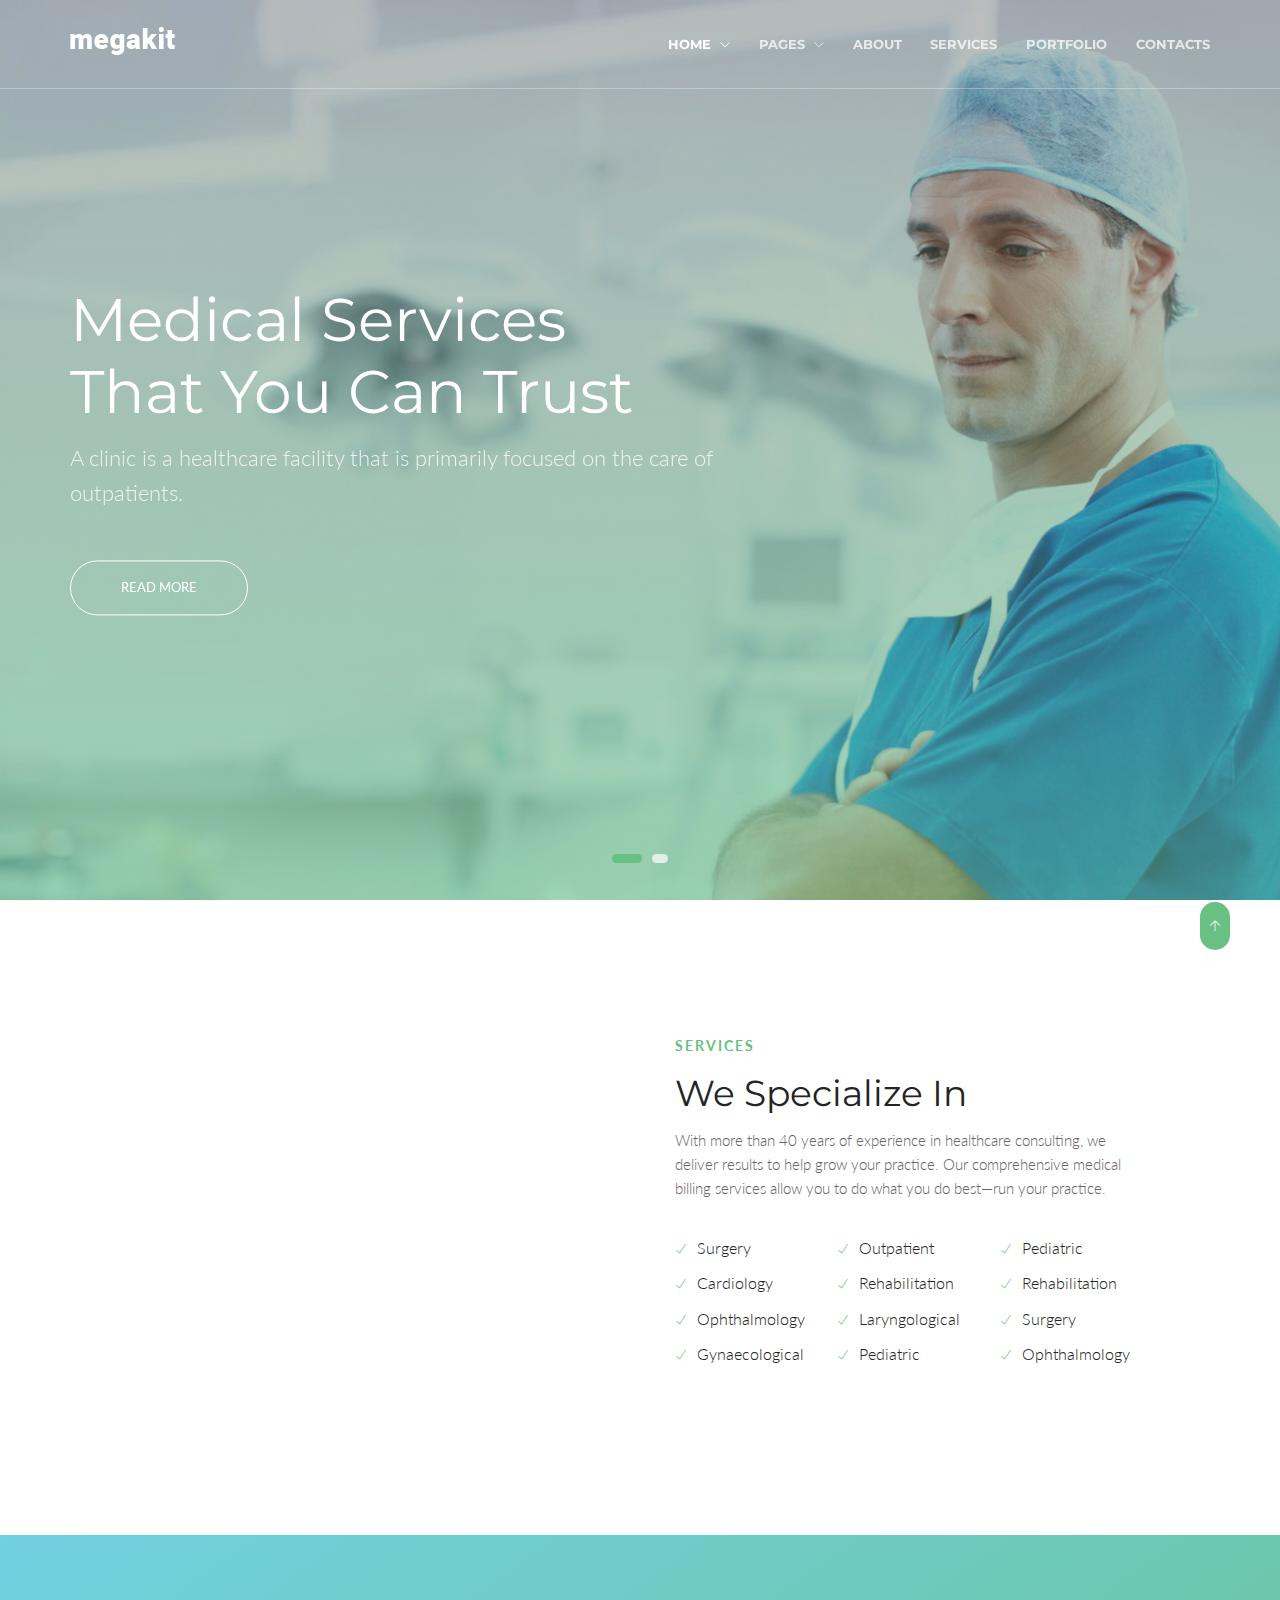
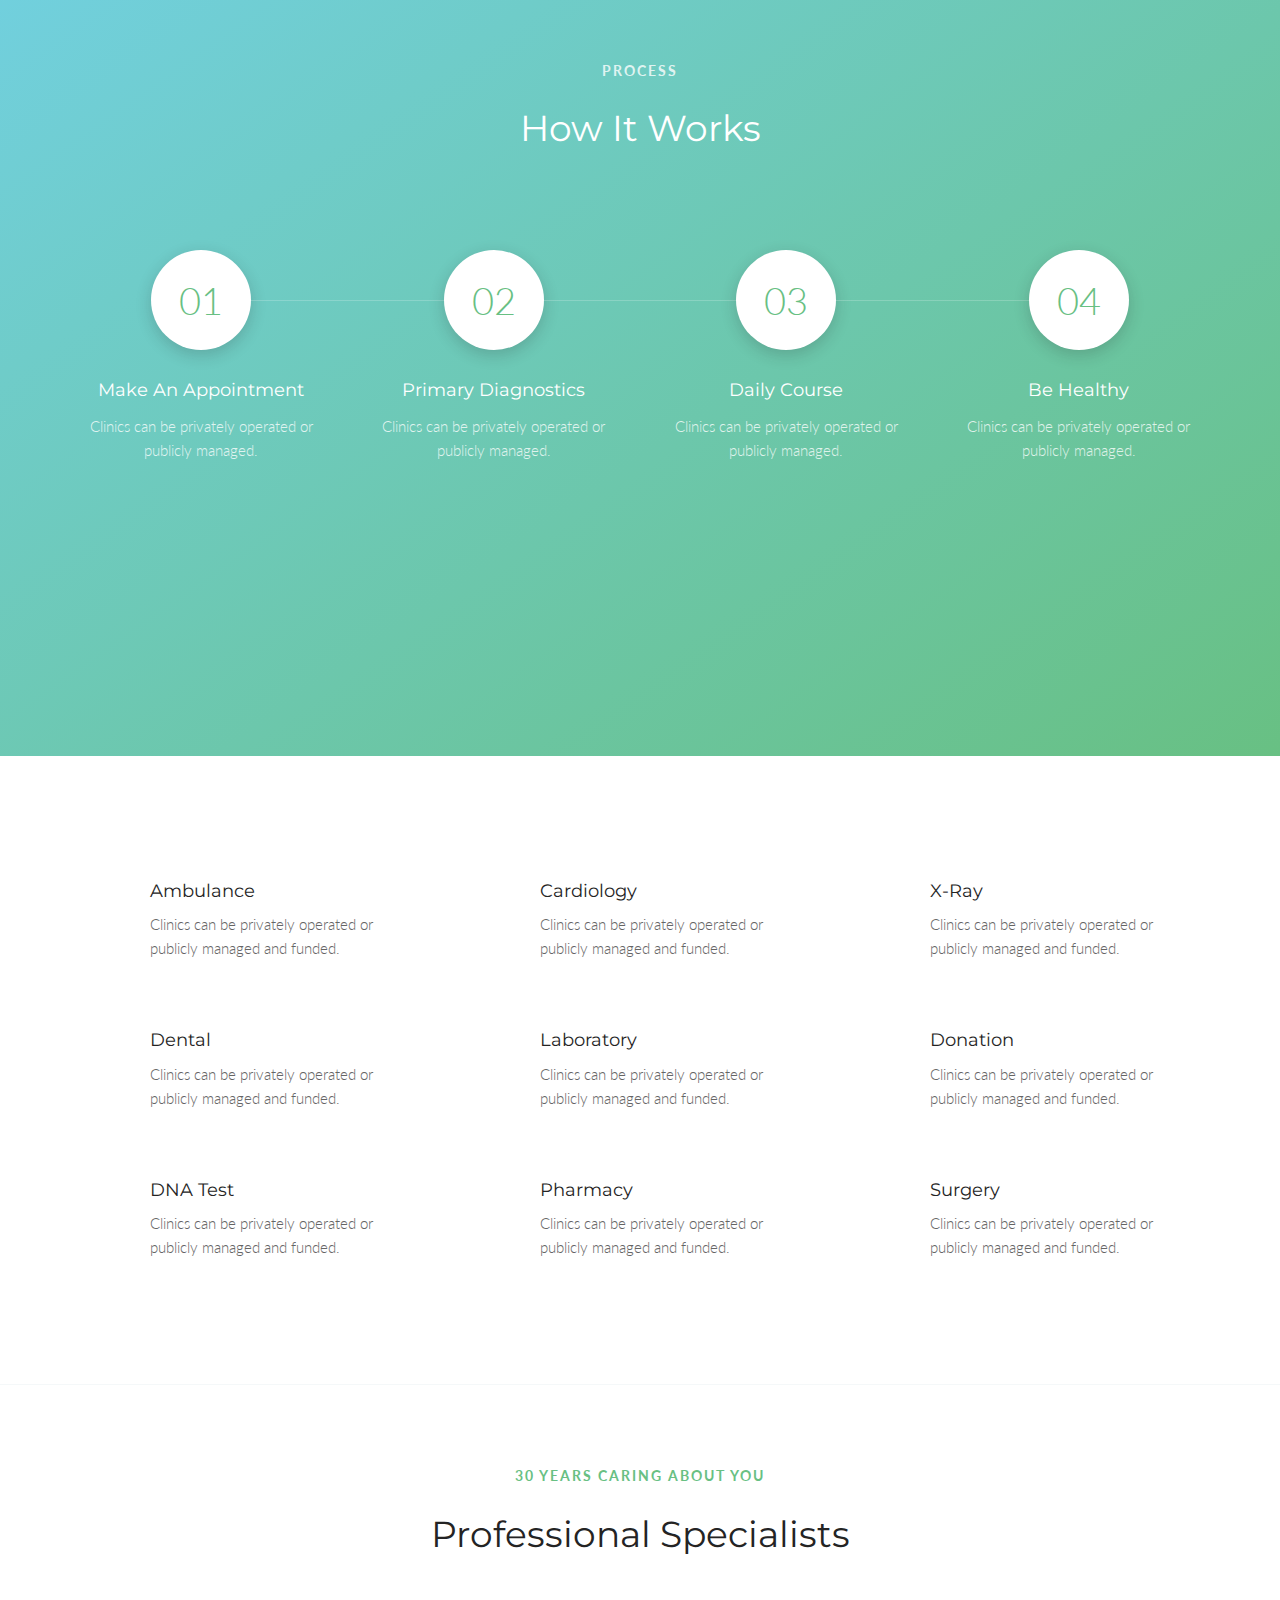
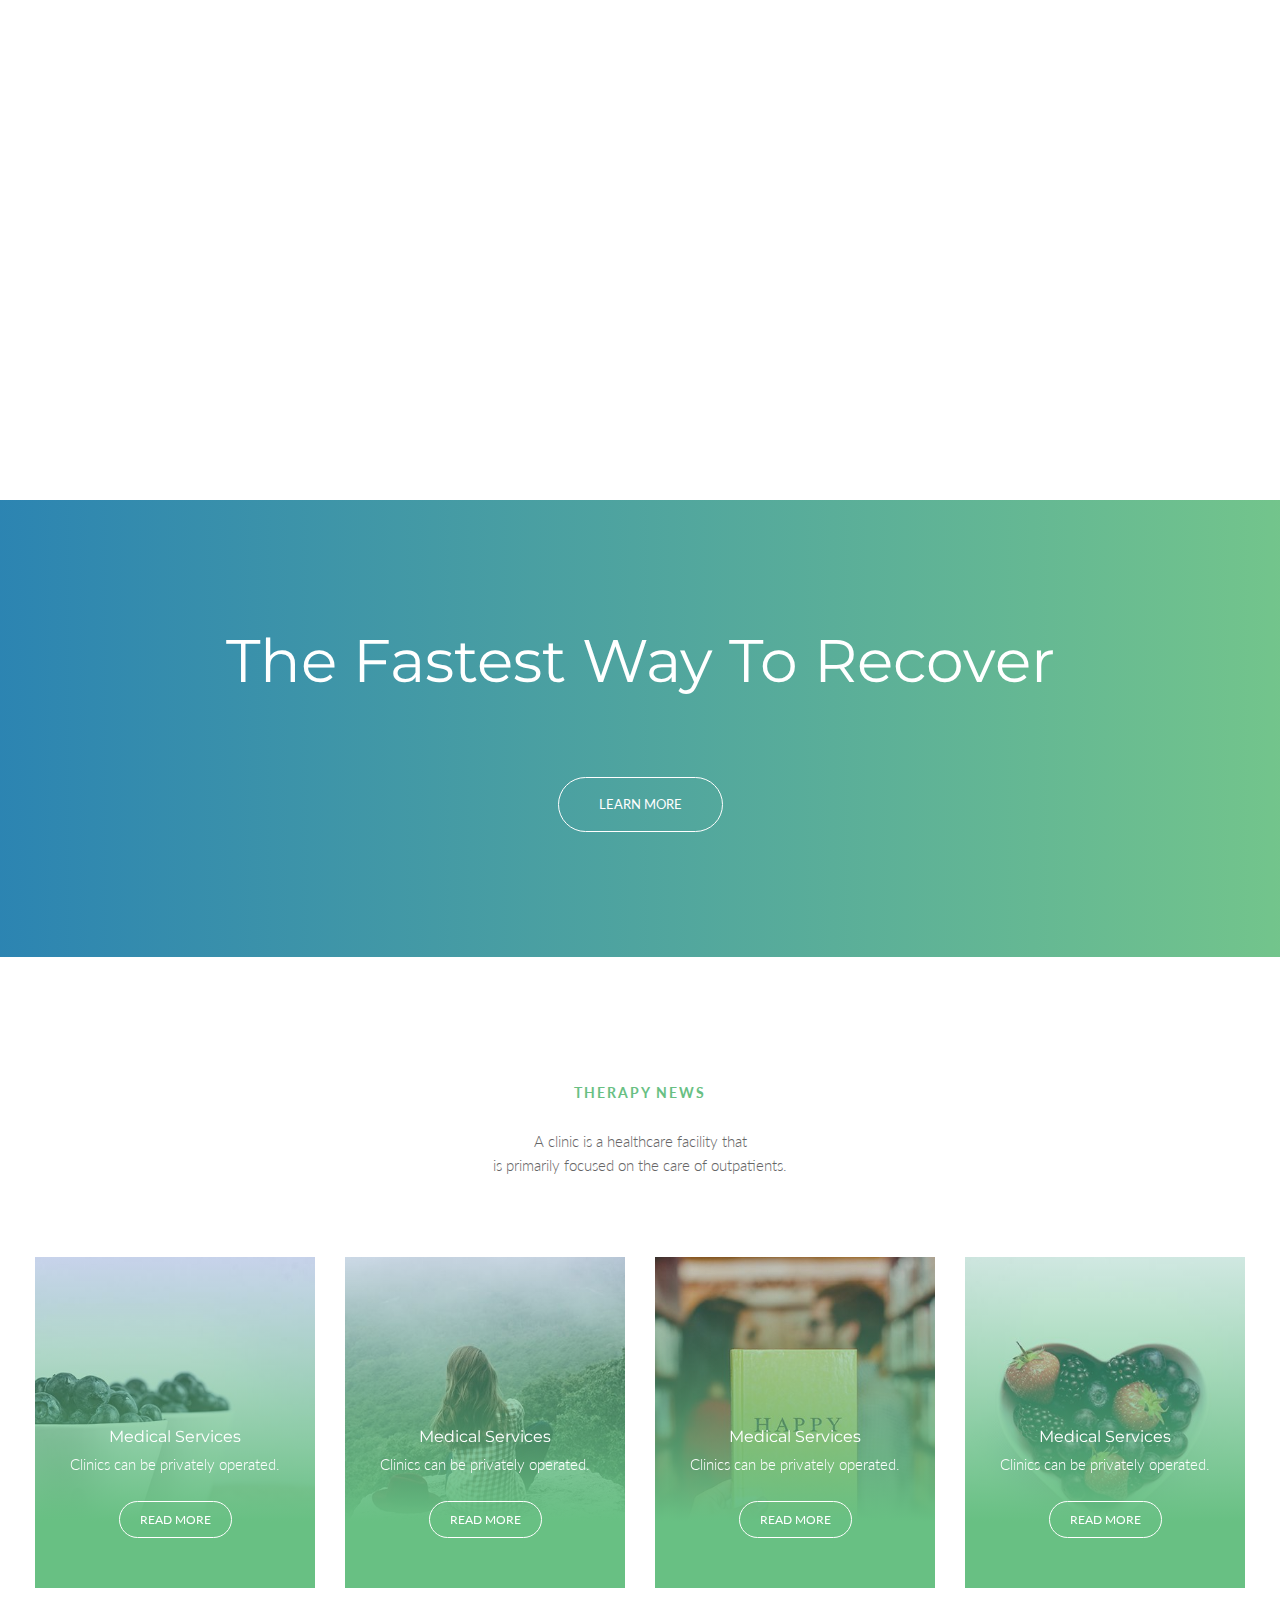
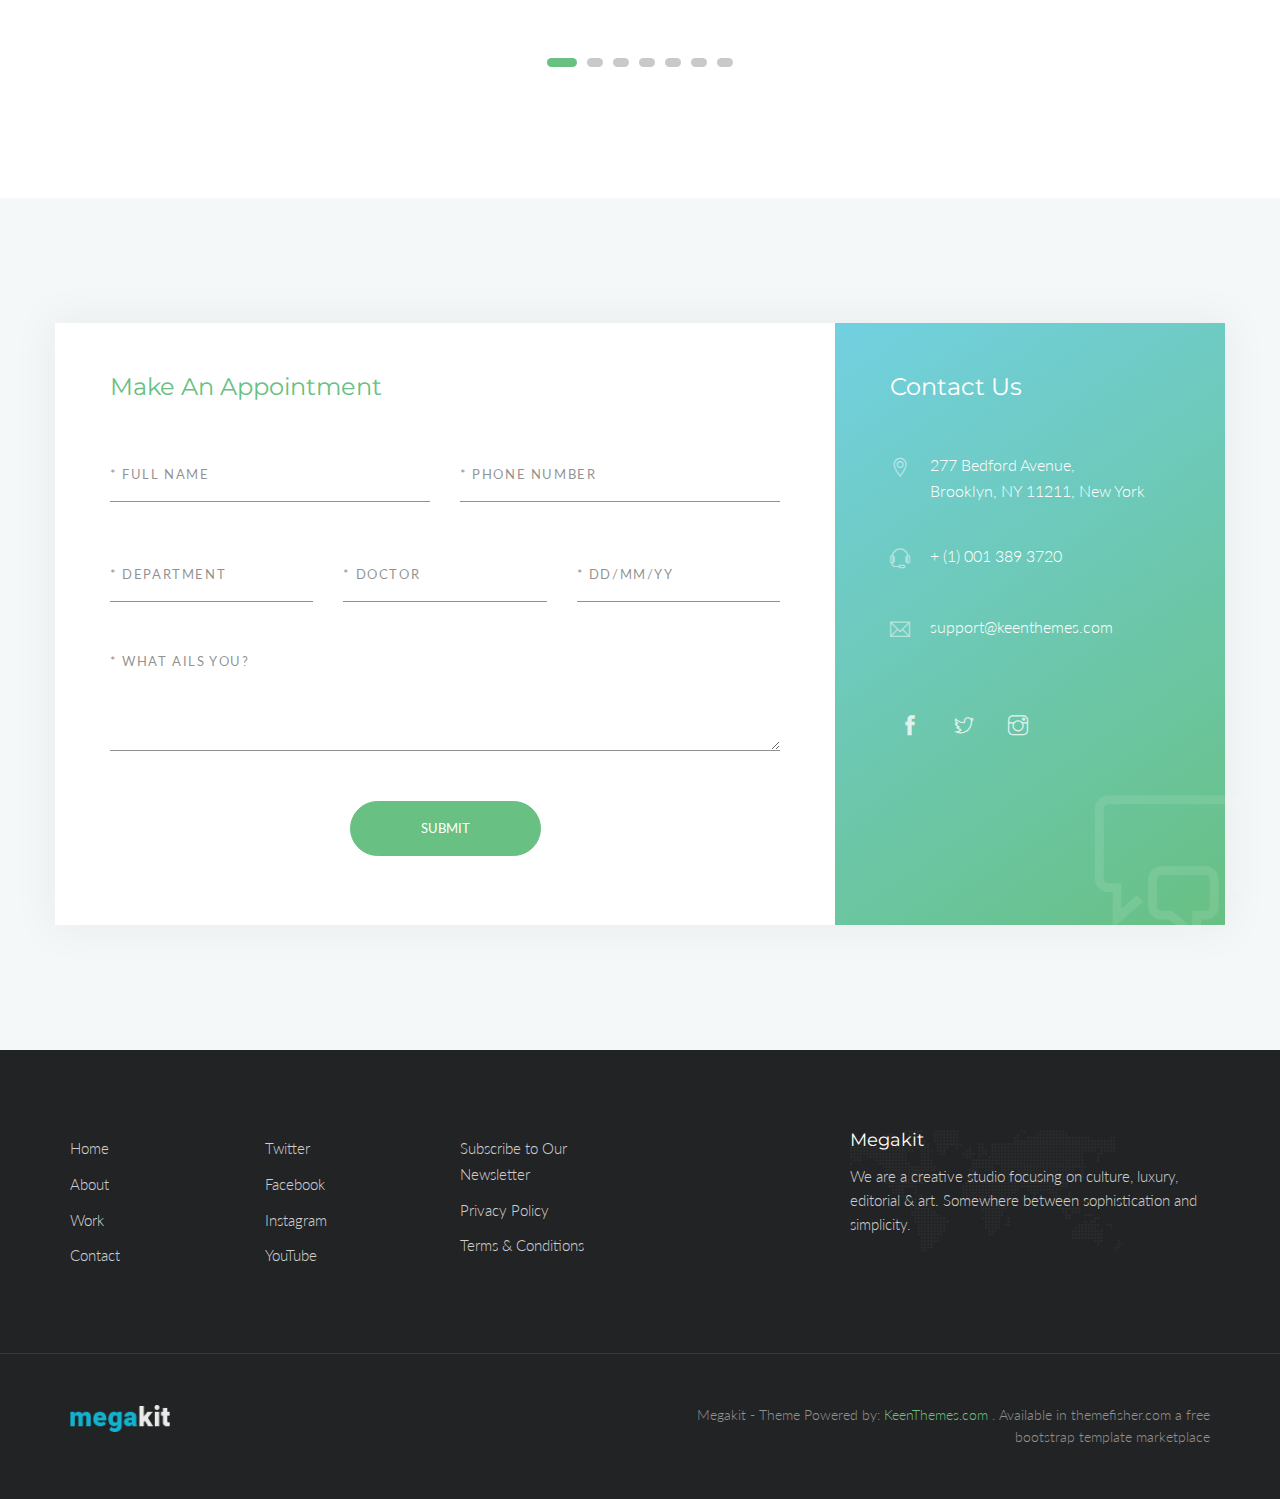
==== index_clinic.html @ e8e77c37 "primer push" ====
<!DOCTYPE html>
<html lang="en" class="no-js">
    <!-- Begin Head -->
    <head>
        <!-- Basic -->
        <meta charset="utf-8"/>
        <meta name="viewport" content="width=device-width, initial-scale=1, shrink-to-fit=no">
        <meta http-equiv="x-ua-compatible" content="ie=edge">
        <title>Megakit - HTML5 Theme</title>
        <meta name="keywords" content="HTML5 Theme" />
        <meta name="description" content="Megakit - HTML5 Theme">
        <meta name="author" content="keenthemes.com">

        <!-- Web Fonts -->
        <link href="https://fonts.googleapis.com/css?family=Lato:300,400,400i|Montserrat:400,700" rel="stylesheet">

        <!-- Vendor Styles -->
        <link href="vendor/bootstrap/css/bootstrap.min.css" rel="stylesheet" type="text/css"/>
        <link href="css/animate.css" rel="stylesheet" type="text/css"/>
        <link href="vendor/themify/themify.css" rel="stylesheet" type="text/css"/>
        <link href="vendor/scrollbar/scrollbar.min.css" rel="stylesheet" type="text/css"/>
        <link href="vendor/swiper/swiper.min.css" rel="stylesheet" type="text/css"/>

        <!-- Theme Styles -->
        <link href="css/style.css" rel="stylesheet" type="text/css"/>
        <link href="css/global/global.css" rel="stylesheet" type="text/css"/>

        <!-- Favicon -->
        <link rel="shortcut icon" href="img/favicon.ico" type="image/x-icon">
        <link rel="apple-touch-icon" href="img/apple-touch-icon.png">
    </head>
    <!-- End Head -->

    <!-- Body -->
    <body>

        <!--========== HEADER V2 ==========-->
        <header class="navbar-fixed-top s-header-v2 js__header-sticky">
            <!-- Navbar -->
            <nav class="s-header-v2__navbar">
                <div class="container g-display-table--lg">
                    <!-- Navbar Row -->
                    <div class="s-header-v2__navbar-row">
                        <!-- Brand and toggle get grouped for better mobile display -->
                        <div class="s-header-v2__navbar-col">
                            <button type="button" class="collapsed s-header-v2__toggle" data-toggle="collapse" data-target="#nav-collapse" aria-expanded="false">
                                <span class="s-header-v2__toggle-icon-bar"></span>
                            </button>
                        </div>

                        <div class="s-header-v2__navbar-col s-header-v2__navbar-col-width--180">
                            <!-- Logo -->
                            <div class="s-header-v2__logo">
                                <a href="index.html" class="s-header-v2__logo-link">
                                    <img class="s-header-v2__logo-img s-header-v2__logo-img--default" src="img/logo-white.png" alt="Dublin Logo">
                                    <img class="s-header-v2__logo-img s-header-v2__logo-img--shrink" src="img/logo.png" alt="Dublin Logo">
                                </a>
                            </div>
                            <!-- End Logo -->
                        </div>
                        
                        <div class="s-header-v2__navbar-col s-header-v2__navbar-col--right">
                            <!-- Collect the nav links, forms, and other content for toggling -->
                            <div class="collapse navbar-collapse s-header-v2__navbar-collapse" id="nav-collapse">
                                <ul class="s-header-v2__nav">
                                    <!-- Home -->
                                    <li class="dropdown s-header-v2__nav-item s-header-v2__dropdown-on-hover">
                                        <a href="index.html" class="dropdown-toggle s-header-v2__nav-link -is-active" data-toggle="dropdown" role="button" aria-haspopup="true" aria-expanded="false">Home <span class="g-font-size-10--xs g-margin-l-5--xs ti-angle-down"></span></a>
                                        <ul class="dropdown-menu s-header-v2__dropdown-menu">
                                            <li><a href="index.html" class="s-header-v2__dropdown-menu-link">Corporate</a></li>
                                            <li><a href="index_lawyer.html" class="s-header-v2__dropdown-menu-link">Lawyer</a></li>
                                            <li><a href="index_app_landing.html" class="s-header-v2__dropdown-menu-link">App Landing</a></li>
                                            <li><a href="index_events.html" class="s-header-v2__dropdown-menu-link">Events</a></li>
                                            <li><a href="index_clinic.html" class="s-header-v2__dropdown-menu-link -is-active">Clinic</a></li>
                                        </ul>
                                    </li>
                                    <!-- End Home -->
                                    
                                    <!-- Pages -->
                                    <li class="dropdown s-header-v2__nav-item s-header-v2__dropdown-on-hover">
                                        <a href="javascript:void(0);" class="dropdown-toggle s-header-v2__nav-link" data-toggle="dropdown" role="button" aria-haspopup="true" aria-expanded="false">Pages <span class="g-font-size-10--xs g-margin-l-5--xs ti-angle-down"></span></a>
                                        <ul class="dropdown-menu s-header-v2__dropdown-menu">
                                            <li><a href="team.html" class="s-header-v2__dropdown-menu-link">Team</a></li>
                                            <li><a href="faq.html" class="s-header-v2__dropdown-menu-link">FAQ</a></li>
                                            <li><a href="events.html" class="s-header-v2__dropdown-menu-link">Events</a></li>
                                            <li><a href="index_coming_soon.html" class="s-header-v2__dropdown-menu-link">Coming Soon</a></li>
                                        </ul>
                                    </li>
                                    <!-- End Pages -->

                                    <li class="s-header-v2__nav-item"><a href="about.html" class="s-header-v2__nav-link">About</a></li>
                                    <li class="s-header-v2__nav-item"><a href="services.html" class="s-header-v2__nav-link">Services</a></li>
                                    <li class="s-header-v2__nav-item"><a href="index_portfolio.html" class="s-header-v2__nav-link">Portfolio</a></li>
                                    <li class="s-header-v2__nav-item"><a href="contacts.html" class="s-header-v2__nav-link s-header-v2__nav-link--dark">Contacts</a></li>
                                </ul>
                            </div>
                            <!-- End Nav Menu -->
                        </div>
                    </div>
                    <!-- End Navbar Row -->
                </div>
            </nav>
            <!-- End Navbar -->
        </header>
        <!--========== END HEADER V2 ==========-->

        <!--========== SWIPER SLIDER ==========-->
        <div class="s-swiper js__swiper-slider">
            <!-- Swiper Wrapper -->
            <div class="swiper-wrapper">
                <div class="s-promo-block-v4 g-fullheight--xs g-bg-position--center swiper-slide" style="background: url('img/1920x1080/14.jpg');">
                    <div class="container g-ver-center--xs">
                        <div class="row">
                            <div class="col-md-7">
                                <div class="g-margin-b-50--xs">
                                    <h1 class="g-font-size-32--xs g-font-size-45--sm g-font-size-60--md g-color--white">Medical Services<br>that You Can Trust</h1>
                                    <p class="g-font-size-18--xs g-font-size-22--sm g-color--white-opacity">A clinic is a healthcare facility that is primarily focused on the care of outpatients.</p>
                                </div>
                                <a href="http://themeforest.net/item/metronic-responsive-admin-dashboard-template/4021469?ref=keenthemes" class="text-uppercase s-btn s-btn--md s-btn--white-brd g-radius--50 g-padding-x-50--xs">Read More</a>
                            </div>
                        </div>
                    </div>
                </div>
                <div class="s-promo-block-v4 g-fullheight--xs g-bg-position--center swiper-slide" style="background: url('img/1920x1080/13.jpg');">
                    <div class="container g-text-right--xs g-ver-center--xs">
                        <div class="row">
                            <div class="col-md-7 col-md-offset-5">
                                <div class="g-margin-b-50--xs">
                                    <h2 class="g-font-size-32--xs g-font-size-45--sm g-font-size-55--md g-color--white">Medical Excellence<br>Every Day</h2>
                                    <p class="g-font-size-18--xs g-font-size-22--sm g-color--white-opacity">Clinics can be privately operated or publicly managed and funded.</p>
                                </div>
                                <a href="http://themeforest.net/item/metronic-responsive-admin-dashboard-template/4021469?ref=keenthemes" class="text-uppercase s-btn s-btn--md s-btn--white-brd g-radius--50 g-padding-x-50--xs">Read More</a>
                            </div>
                        </div>
                    </div>
                </div>
            </div>
            <!-- End Swiper Wrapper -->

            <!-- Pagination -->
            <div class="s-swiper__pagination-v1 s-swiper__pagination-v1--bc s-swiper__pagination-v1--white js__swiper-pagination"></div>
        </div>
        <!--========== END SWIPER SLIDER ==========-->

        <!--========== PAGE CONTENT ==========-->
        <!-- Services -->
        <div class="container g-padding-y-80--xs g-padding-y-125--sm">
            <div class="row g-margin-b-10--xs">
                <div class="col-md-6 g-margin-b-60--xs g-margin-b-0--lg">
                    <!-- Masonry Grid -->
                    <div class="row g-row-col--5 g-overflow--hidden js__masonry">
                        <div class="col-xs-6 js__masonry-sizer"></div>
                        <div class="col-xs-6 g-full-width--xs g-margin-b-10--xs g-margin-b-0--sm js__masonry-item">
                            <div class="wow fadeInDown" data-wow-duration=".3" data-wow-delay=".1s">
                                <img class="img-responsive" src="img/400x550/03.jpg" alt="Image">
                            </div>
                        </div>
                        <div class="col-xs-6 g-full-width--xs g-margin-b-10--xs js__masonry-item">
                            <div class="wow fadeInRight" data-wow-duration=".3" data-wow-delay=".3s">
                                <img class="img-responsive" src="img/970x647/10.jpg" alt="Image">
                            </div>
                        </div>
                        <div class="col-xs-6 g-full-width--xs js__masonry-item">
                            <div class="wow fadeInRight" data-wow-duration=".3" data-wow-delay=".5s">
                                <img class="img-responsive" src="img/970x647/11.jpg" alt="Image">
                            </div>
                        </div>
                    </div>
                    <!-- End Masonry Grid -->
                </div>
                <div class="col-md-5 g-margin-b-10--xs g-margin-b-0--lg g-margin-t-10--lg g-margin-l-20--lg">
                    <div class="g-margin-b-30--xs">
                        <p class="text-uppercase g-font-size-14--xs g-font-weight--700 g-color--primary g-letter-spacing--2 g-margin-b-15--xs">Services</p>
                        <h2 class="g-font-size-32--xs g-font-size-36--sm">We Specialize In</h2>
                        <p>With more than 40 years of experience in healthcare consulting, we deliver results to help grow your practice. Our comprehensive medical billing services allow you to do what you do best—run your practice.</p>
                    </div>
                    <div class="row">
                        <ul class="list-unstyled col-xs-4 g-full-width--xs g-ul-li-tb-5--xs g-margin-b-20--xs g-margin-b-0--sm">
                            <li><i class="g-font-size-12--xs g-color--primary g-margin-r-10--xs ti-check"></i>Surgery</li>
                            <li><i class="g-font-size-12--xs g-color--primary g-margin-r-10--xs ti-check"></i>Cardiology</li>
                            <li><i class="g-font-size-12--xs g-color--primary g-margin-r-10--xs ti-check"></i>Ophthalmology</li>
                            <li><i class="g-font-size-12--xs g-color--primary g-margin-r-10--xs ti-check"></i>Gynaecological</li>
                        </ul>
                        <ul class="list-unstyled col-xs-4 g-full-width--xs g-ul-li-tb-5--xs g-margin-b-20--xs g-margin-b-0--sm">
                            <li><i class="g-font-size-12--xs g-color--primary g-margin-r-10--xs ti-check"></i>Outpatient</li>
                            <li><i class="g-font-size-12--xs g-color--primary g-margin-r-10--xs ti-check"></i>Rehabilitation</li>
                            <li><i class="g-font-size-12--xs g-color--primary g-margin-r-10--xs ti-check"></i>Laryngological</li>
                            <li><i class="g-font-size-12--xs g-color--primary g-margin-r-10--xs ti-check"></i>Pediatric</li>
                        </ul>
                        <ul class="list-unstyled col-xs-4 g-full-width--xs g-ul-li-tb-5--xs">
                            <li><i class="g-font-size-12--xs g-color--primary g-margin-r-10--xs ti-check"></i>Pediatric</li>
                            <li><i class="g-font-size-12--xs g-color--primary g-margin-r-10--xs ti-check"></i>Rehabilitation</li>
                            <li><i class="g-font-size-12--xs g-color--primary g-margin-r-10--xs ti-check"></i>Surgery</li>
                            <li><i class="g-font-size-12--xs g-color--primary g-margin-r-10--xs ti-check"></i>Ophthalmology</li>
                        </ul>
                    </div>
                </div>
            </div>
        </div>
        <!-- End Services -->

        <!-- Process -->
        <div class="g-bg-color--primary-ltr">
            <div class="container g-padding-y-80--xs g-padding-y-125--sm">
                <div class="g-text-center--xs g-margin-b-100--xs">
                    <p class="text-uppercase g-font-size-14--xs g-font-weight--700 g-color--white-opacity g-letter-spacing--2 g-margin-b-25--xs">Process</p>
                    <h2 class="g-font-size-32--xs g-font-size-36--sm g-color--white">How it Works</h2>
                </div>
                <ul class="list-inline row g-margin-b-100--xs">
                    <!-- Process -->
                    <li class="col-sm-3 col-xs-6 g-full-width--xs s-process-v1 g-margin-b-60--xs g-margin-b-0--md">
                        <div class="center-block g-text-center--xs">
                            <div class="g-margin-b-30--xs">
                                <span class="g-display-inline-block--xs g-width-100--xs g-height-100--xs g-font-size-38--xs g-color--primary g-bg-color--white g-box-shadow__dark-lightest-v4 g-padding-x-20--xs g-padding-y-20--xs g-radius--circle">01</span>
                            </div>
                            <div class="g-padding-x-20--xs">
                                <h3 class="g-font-size-18--xs g-color--white">Make an Appointment</h3>
                                <p class="g-color--white-opacity">Clinics can be privately operated or publicly managed.</p>
                            </div>
                        </div>
                    </li>
                    <!-- End Process -->

                    <!-- Process -->
                    <li class="col-sm-3 col-xs-6 g-full-width--xs s-process-v1 g-margin-b-60--xs g-margin-b-0--md">
                        <div class="center-block g-text-center--xs">
                            <div class="g-margin-b-30--xs">
                                <span class="g-display-inline-block--xs g-width-100--xs g-height-100--xs g-font-size-38--xs g-color--primary g-bg-color--white g-box-shadow__dark-lightest-v4 g-padding-x-20--xs g-padding-y-20--xs g-radius--circle">02</span>
                            </div>
                            <div class="g-padding-x-20--xs">
                                <h3 class="g-font-size-18--xs g-color--white">Primary Diagnostics</h3>
                                <p class="g-color--white-opacity">Clinics can be privately operated or publicly managed.</p>
                            </div>
                        </div>
                    </li>
                    <!-- End Process -->

                    <!-- Process -->
                    <li class="col-sm-3 col-xs-6 g-full-width--xs s-process-v1 g-margin-b-60--xs g-margin-b-0--sm">
                        <div class="center-block g-text-center--xs">
                            <div class="g-margin-b-30--xs">
                                <span class="g-display-inline-block--xs g-width-100--xs g-height-100--xs g-font-size-38--xs g-color--primary g-bg-color--white g-box-shadow__dark-lightest-v4 g-padding-x-20--xs g-padding-y-20--xs g-radius--circle">03</span>
                            </div>
                            <div class="g-padding-x-20--xs">
                                <h3 class="g-font-size-18--xs g-color--white">Daily Course</h3>
                                <p class="g-color--white-opacity">Clinics can be privately operated or publicly managed.</p>
                            </div>
                        </div>
                    </li>
                    <!-- End Process -->

                    <!-- Process -->
                    <li class="col-sm-3 col-xs-6 g-full-width--xs s-process-v1">
                        <div class="center-block g-text-center--xs">
                            <div class="g-margin-b-30--xs">
                                <span class="g-display-inline-block--xs g-width-100--xs g-height-100--xs g-font-size-38--xs g-color--primary g-bg-color--white g-box-shadow__dark-lightest-v4 g-padding-x-20--xs g-padding-y-20--xs g-radius--circle">04</span>
                            </div>
                            <div class="g-padding-x-20--xs">
                                <h3 class="g-font-size-18--xs g-color--white">Be Healthy</h3>
                                <p class="g-color--white-opacity">Clinics can be privately operated or publicly managed.</p>
                            </div>
                        </div>
                    </li>
                    <!-- End Process -->
                </ul>

                <div class="g-text-center--xs">
                    <div class="wow fadeInUp" data-wow-duration=".3" data-wow-delay=".1s">
                        <a href="#js__scroll-to-appointment" class="text-uppercase s-btn s-btn--md s-btn--white-bg g-radius--50">Make an Appointment</a>
                    </div>
                </div>
            </div>
        </div>
        <!-- End Process -->

        <!-- Features -->
        <div class="g-hor-divider__solid--sky-light">
            <div class="container g-padding-y-80--xs g-padding-y-125--sm">
                <div class="row g-margin-b-60--xs g-margin-b-70--md">
                    <div class="col-sm-4 g-margin-b-60--xs g-margin-b-0--md">
                        <!-- Media -->
                        <div class="clearfix">
                            <div class="g-media g-width-60--xs">
                                <div class="wow fadeInUp" data-wow-duration=".3" data-wow-delay=".1s">
                                    <!-- SVG Icon -->
                                    <svg version="1.1" xmlns="http://www.w3.org/2000/svg" xmlns:xlink="http://www.w3.org/1999/xlink" x="0px" y="0px" viewbox="0 0 512 512" style="enable-background:new 0 0 512 512;" xml:space="preserve">
                                        <g>
                                            <circle style="fill:#68C083;" cx="256" cy="256" r="256"/>
                                            <path data-async style="fill:#FFFFFF;" d="M320.696,178.33v-39.04H100.122v233.267h26.624c0-19.441,15.759-35.205,35.205-35.205
                                                s35.205,15.759,35.205,35.205h123.244c0-19.441,15.759-35.205,35.205-35.205c19.441,0,35.205,15.759,35.205,35.205h26.522v-83.261
                                                l-34.504-94.479L320.696,178.33z"/>
                                            <path data-async style="fill:#48AFCC;" d="M161.946,345.344c-15.027,0-27.208,12.18-27.208,27.208s12.18,27.208,27.208,27.208
                                                s27.208-12.18,27.208-27.208S176.973,345.344,161.946,345.344z M355.62,345.344c-15.027,0-27.208,12.18-27.208,27.208
                                                s12.18,27.208,27.208,27.208c15.027,0,27.208-12.18,27.208-27.208S370.647,345.344,355.62,345.344z"/>
                                            <circle style="fill:#FFFFFF;" cx="162.074" cy="372.531" r="12.38"/>
                                            <circle style="fill:#FFFFFF;" cx="355.738" cy="372.531" r="12.38"/>
                                            <polygon style="fill:#48AFCC;" points="319.621,189.322 319.621,280.504 400.911,280.504 375.644,202.506  "/>
                                            <polygon style="fill:#68C083;" points="371.681,201.574 360.264,280.504 325.842,280.504 343.383,194.913  "/>
                                            <rect x="100.122" y="305.48" style="fill:#FC611F;" width="317.204" height="16.686"/>
                                            <path data-async style="fill:#FC611F;" d="M204.908,170.767c-30.751,0-55.675,24.929-55.675,55.675c0,30.751,24.929,55.675,55.675,55.675
                                                c30.751,0,55.675-24.929,55.675-55.675C260.582,195.692,235.658,170.767,204.908,170.767z M236.411,238.377h-19.569v19.569h-23.869
                                                v-19.569h-19.569v-23.869h19.569v-19.569h23.869v19.569h19.569L236.411,238.377L236.411,238.377z"/>
                                            <path data-async style="fill:#E34E10;" d="M204.908,170.767l-1.101,0.056v24.12h13.036v19.569h19.569v23.869h-19.569v19.569h-13.036v24.12
                                                l1.101,0.056c30.751,0,55.675-24.929,55.675-55.675C260.582,195.692,235.658,170.767,204.908,170.767z"/>
                                            <polygon style="fill:#FC611F;" points="301.184,128.85 271.534,128.85 278.748,102.461 293.975,102.461    "/>
                                            <polygon style="fill:#E34E10;" points="286.362,128.85 301.184,128.85 293.975,102.461 286.362,102.461    "/>
                                            <rect x="267.366" y="128.87" style="fill:#71C6DE;" width="38.354" height="10.435"/>
                                            <rect x="286.531" y="128.87" style="fill:#48AFCC;" width="19.174" height="10.435"/>
                                        </g>
                                    </svg>
                                    <!-- End SVG Icon -->
                                </div>
                            </div>
                            <div class="g-media__body g-padding-x-20--xs">
                                <h3 class="g-font-size-18--xs g-margin-b-10--xs">Ambulance</h3>
                                <p class="g-margin-b-0--xs">Clinics can be privately operated or publicly managed and funded.</p>
                            </div>
                        </div>
                        <!-- End Media -->
                    </div>
                    <div class="col-sm-4 g-margin-b-60--xs g-margin-b-0--md">
                        <!-- Media -->
                        <div class="clearfix">
                            <div class="g-media g-width-60--xs">
                                <div class="wow fadeInUp" data-wow-duration=".3" data-wow-delay=".2s">
                                    <!-- SVG Icon -->
                                    <svg version="1.1" xmlns="http://www.w3.org/2000/svg" xmlns:xlink="http://www.w3.org/1999/xlink" x="0px" y="0px" viewbox="0 0 512 512" style="enable-background:new 0 0 512 512;" xml:space="preserve">
                                        <g>
                                            <circle style="fill:#68C083;" cx="256" cy="256" r="256"/>
                                            <path style="fill:#FC611F;" d="M385.316,163.466c-35.712-35.712-93.609-35.712-129.316,0c-35.712-35.712-93.609-35.712-129.316,0
                                                c-35.712,35.712-35.712,93.609,0,129.316L256,422.103l129.316-129.316C421.028,257.075,421.028,199.178,385.316,163.466z"/>
                                            <path style="fill:#E34E10;" d="M364.385,163.466c-25.032-33.423-86.062-26.783-108.385,0l0,0v258.637l108.385-129.321
                                                C394.317,257.075,392.32,200.76,364.385,163.466z"/>
                                            <path style="fill:#F7BF00;" d="M345.779,289.372c6.006,0,10.875-16.497,10.875-36.844s-4.869-36.844-10.875-36.844l-0.22,0.036
                                                v-0.036H166.221c-6.006,0-10.875,16.497-10.875,36.844s4.869,36.844,10.875,36.844h179.338v-0.041L345.779,289.372z"/>
                                            <path style="fill:#FDF35A;" d="M345.779,284.268c6.006,0,10.875-16.497,10.875-36.844s-4.869-36.844-10.875-36.844l-0.22,0.036
                                                v-0.036H166.221c-6.006,0-10.875,16.497-10.875,36.844s4.869,36.844,10.875,36.844h179.338v-0.036L345.779,284.268z"/>
                                            <path style="fill:#F7BF00;" d="M328.837,227.528c0,3.61,2.929,6.538,6.538,6.538c3.61,0,6.538-2.929,6.538-6.538
                                                c0-3.61-2.929-6.538-6.538-6.538C331.761,220.989,328.837,223.913,328.837,227.528z M298.445,227.528
                                                c0,3.61,2.929,6.538,6.538,6.538c3.61,0,6.538-2.929,6.538-6.538c0-3.61-2.929-6.538-6.538-6.538
                                                C301.373,220.989,298.445,223.913,298.445,227.528z M298.445,247.537c0,3.61,2.929,6.538,6.538,6.538
                                                c3.61,0,6.538-2.929,6.538-6.538s-2.929-6.538-6.538-6.538C301.373,240.998,298.445,243.927,298.445,247.537z M298.445,266.767
                                                c0,3.61,2.929,6.538,6.538,6.538c3.61,0,6.538-2.929,6.538-6.538c0-3.61-2.929-6.538-6.538-6.538
                                                C301.373,260.224,298.445,263.153,298.445,266.767z M328.837,266.767c0,3.61,2.929,6.538,6.538,6.538
                                                c3.61,0,6.538-2.929,6.538-6.538c0-3.61-2.929-6.538-6.538-6.538C331.761,260.224,328.837,263.153,328.837,266.767z
                                                 M328.837,247.537c0,3.61,2.929,6.538,6.538,6.538c3.61,0,6.538-2.929,6.538-6.538s-2.929-6.538-6.538-6.538
                                                C331.761,240.998,328.837,243.927,328.837,247.537z M285.164,247.537c0-15.273-3.384-27.653-7.557-27.653v55.306
                                                C281.779,275.19,285.164,262.81,285.164,247.537z M213.555,227.528c0-3.61-2.929-6.538-6.538-6.538
                                                c-3.61,0-6.538,2.929-6.538,6.538c0,3.61,2.929,6.538,6.538,6.538C210.627,234.066,213.555,231.137,213.555,227.528z
                                                 M183.163,266.767c0-3.61-2.929-6.538-6.538-6.538c-3.61,0-6.538,2.929-6.538,6.538c0,3.61,2.929,6.538,6.538,6.538
                                                C180.234,273.306,183.163,270.377,183.163,266.767z M183.163,227.528c0-3.61-2.929-6.538-6.538-6.538
                                                c-3.61,0-6.538,2.929-6.538,6.538c0,3.61,2.929,6.538,6.538,6.538C180.234,234.066,183.163,231.137,183.163,227.528z
                                                 M226.836,247.537c0,15.273,3.384,27.653,7.557,27.653v-55.301C230.221,219.889,226.836,232.269,226.836,247.537z M213.555,266.767
                                                c0-3.61-2.929-6.538-6.538-6.538c-3.61,0-6.538,2.929-6.538,6.538c0,3.61,2.929,6.538,6.538,6.538
                                                C210.627,273.306,213.555,270.377,213.555,266.767z M183.163,247.537c0-3.61-2.929-6.538-6.538-6.538
                                                c-3.61,0-6.538,2.929-6.538,6.538s2.929,6.538,6.538,6.538C180.234,254.075,183.163,251.151,183.163,247.537z M213.555,247.537
                                                c0-3.61-2.929-6.538-6.538-6.538c-3.61,0-6.538,2.929-6.538,6.538s2.929,6.538,6.538,6.538
                                                C210.627,254.08,213.555,251.151,213.555,247.537z"/>
                                        </g>
                                    </svg>
                                    <!-- End SVG Icon -->
                                </div>
                            </div>
                            <div class="g-media__body g-padding-x-20--xs">
                                <h3 class="g-font-size-18--xs g-margin-b-10--xs">Cardiology</h3>
                                <p class="g-margin-b-0--xs">Clinics can be privately operated or publicly managed and funded.</p>
                            </div>
                        </div>
                        <!-- End Media -->
                    </div>
                    <div class="col-sm-4">
                        <!-- Media -->
                        <div class="clearfix">
                            <div class="g-media g-width-60--xs">
                                <div class="wow fadeInUp" data-wow-duration=".3" data-wow-delay=".3s">
                                    <!-- SVG Icon -->
                                    <svg version="1.1" xmlns="http://www.w3.org/2000/svg" xmlns:xlink="http://www.w3.org/1999/xlink" x="0px" y="0px" viewbox="0 0 512 512" style="enable-background:new 0 0 512 512;" xml:space="preserve">
                                        <g>
                                            <circle style="fill:#68C083;" cx="256" cy="256" r="256"/>
                                            <polygon style="fill:#3194B0;" points="284.493,152.55 173.292,127.206 116.05,378.353 227.246,403.697 338.708,429.102 
                                                395.95,177.956  "/>
                                            <rect x="128.819" y="127.206" style="fill:#71C6DE;" width="228.367" height="257.587"/>
                                            <rect x="242.893" y="127.206" style="fill:#48AFCC;" width="114.319" height="257.587"/>
                                            <path style="fill:#FFFFFF;" d="M317.281,269.911c2.12,2.074,5.514,2.038,7.588-0.082c2.074-2.12,2.033-5.514-0.087-7.593
                                                c-13.056-12.78-34.411-29.399-71.864-31.944v-15.34c33.516,2.504,52.639,17.377,64.358,28.846c2.12,2.079,5.514,2.043,7.588-0.082
                                                c2.074-2.12,2.033-5.514-0.087-7.588c-13.056-12.78-34.412-29.404-71.864-31.949v-16.148c29.174,2.253,45.896,14.177,56.187,23.388
                                                c0.865,0.778,1.956,1.162,3.036,1.162c1.244,0,2.493-0.512,3.389-1.516c1.674-1.869,1.516-4.746-0.353-6.42
                                                c-11.402-10.209-29.957-23.434-62.259-25.733v-1.925h-19.277v1.869c-32.855,2.099-52.316,15.002-63.043,26.004
                                                c-1.751,1.797-1.715,4.68,0.082,6.431c1.802,1.756,4.68,1.715,6.431-0.082c9.528-9.769,26.895-21.212,56.53-23.24v16.154
                                                c-38.016,2.319-60.401,18.504-72.678,32.271c-1.971,2.212-1.782,5.606,0.43,7.578c1.024,0.911,2.304,1.362,3.574,1.362
                                                c1.475,0,2.944-0.609,4.004-1.792c10.839-12.145,30.684-26.399,64.676-28.652v15.345c-38.016,2.319-60.401,18.504-72.678,32.266
                                                c-1.971,2.212-1.782,5.606,0.43,7.578c1.024,0.911,2.304,1.362,3.574,1.362c1.475,0,2.944-0.609,4.004-1.792
                                                c10.839-12.15,30.679-26.399,64.676-28.646v15.345c-38.016,2.319-60.401,18.504-72.678,32.266c-1.971,2.212-1.782,5.606,0.43,7.578
                                                c1.024,0.911,2.304,1.362,3.574,1.362c1.475,0,2.944-0.609,4.004-1.792c10.839-12.15,30.679-26.399,64.676-28.646v15.749
                                                c-33.285,2.58-52.936,18.627-63.749,32.302c-1.731,2.191-1.357,5.366,0.829,7.096c0.927,0.732,2.033,1.091,3.128,1.091
                                                c1.495,0,2.97-0.66,3.973-1.92c9.441-11.94,26.609-25.917,55.823-28.426v35.139h0.02c0.113,5.228,4.367,9.436,9.62,9.436
                                                c5.253,0,9.508-4.209,9.62-9.436h0.015v-0.143l-0.005-0.067l-0.005-0.067v-34.79c28.739,2.79,45.281,17.347,55.475,28.605
                                                c1.874,2.063,5.079,2.222,7.137,0.353c2.063-1.874,2.222-5.069,0.353-7.137c-11.489-12.692-30.223-29.148-62.966-31.974v-15.754
                                                c33.51,2.504,52.639,17.377,64.358,28.846c2.12,2.068,5.514,2.033,7.588-0.082c2.074-2.12,2.033-5.514-0.087-7.593
                                                c-13.056-12.78-34.411-29.399-71.864-31.944v-15.34C286.428,243.569,305.562,258.442,317.281,269.911z"/>
                                        </g>
                                    </svg>
                                    <!-- End SVG Icon -->
                                </div>
                            </div>
                            <div class="g-media__body g-padding-x-20--xs">
                                <h3 class="g-font-size-18--xs g-margin-b-10--xs">X-Ray</h3>
                                <p class="g-margin-b-0--xs">Clinics can be privately operated or publicly managed and funded.</p>
                            </div>
                        </div>
                        <!-- End Media -->
                    </div>
                </div>
                
                <div class="row g-margin-b-60--xs g-margin-b-70--md">
                    <div class="col-sm-4 g-margin-b-60--xs g-margin-b-0--md">
                        <!-- Media -->
                        <div class="clearfix">
                            <div class="g-media g-width-60--xs">
                                <div class="wow fadeInUp" data-wow-duration=".3" data-wow-delay=".4s">
                                    <!-- SVG Icon -->
                                    <svg version="1.1" xmlns="http://www.w3.org/2000/svg" xmlns:xlink="http://www.w3.org/1999/xlink" x="0px" y="0px" viewbox="0 0 512 512" style="enable-background:new 0 0 512 512;" xml:space="preserve">
                                        <g>
                                            <circle style="fill:#68C083;" cx="256" cy="256" r="256"/>
                                            <path style="fill:#FFFFFF;" d="M331.72,120.586c-34.422,0-40.878,33.777-75.72,33.777l0,0
                                                c-34.847,0-41.298-33.777-75.72-33.777c-42.153,0-59.965,43.095-59.965,85.248s35.743,195.052,77.896,195.052
                                                c17.828,0,21.924-97.807,57.795-97.807s39.967,97.807,57.795,97.807c42.153,0,77.896-152.899,77.896-195.052
                                                S373.873,120.586,331.72,120.586z"/>
                                            <g>
                                                <path style="fill:#FFFFFF;" d="M331.72,120.586c-34.422,0-40.878,33.777-75.72,33.777l0,0
                                                    c-34.847,0-41.298-33.777-75.72-33.777c-42.153,0-59.965,43.095-59.965,85.248s35.743,195.052,77.896,195.052
                                                    c17.828,0,21.924-97.807,57.795-97.807s39.967,97.807,57.795,97.807c42.153,0,77.896-152.899,77.896-195.052
                                                    S373.873,120.586,331.72,120.586z"/>
                                            </g>
                                            <path style="fill:#B6F0FF;" d="M256,287.529c-53.56,0-99.558-46.316-120.141-81.966l-0.005,0.271
                                                c0,50.171,35.22,163.517,57.846,177.971c2.56-5.949,5.663-16.292,7.9-23.736C211.318,327.747,223.396,287.529,256,287.529
                                                s44.687,40.228,54.4,72.55c2.237,7.439,5.34,17.777,7.895,23.731C340.92,369.341,376.141,256,376.141,205.839l-0.005-0.271
                                                C355.558,241.213,309.56,287.529,256,287.529z"/>
                                            <path style="fill:#B6F0FF;" d="M208.015,149.412c-3.149-2.591-5.914-4.787-8.576-6.656c6.508,26.132,29.327,45.471,56.561,45.471
                                                s50.048-19.333,56.556-45.466c-2.657,1.869-5.422,4.065-8.571,6.656c-11.11,9.134-24.94,20.506-47.99,20.506
                                                S219.126,158.541,208.015,149.412z"/>
                                        </g>
                                    </svg>
                                    <!-- End SVG Icon -->
                                </div>
                            </div>
                            <div class="g-media__body g-padding-x-20--xs">
                                <h3 class="g-font-size-18--xs g-margin-b-10--xs">Dental</h3>
                                <p class="g-margin-b-0--xs">Clinics can be privately operated or publicly managed and funded.</p>
                            </div>
                        </div>
                        <!-- End Media -->
                    </div>
                    <div class="col-sm-4 g-margin-b-60--xs g-margin-b-0--md">
                        <!-- Media -->
                        <div class="clearfix">
                            <div class="g-media g-width-60--xs">
                                <div class="wow fadeInUp" data-wow-duration=".3" data-wow-delay=".5s">
                                    <!-- SVG Icon -->
                                    <svg version="1.1" xmlns="http://www.w3.org/2000/svg" xmlns:xlink="http://www.w3.org/1999/xlink" x="0px" y="0px" viewbox="0 0 512 512" style="enable-background:new 0 0 512 512;" xml:space="preserve">
                                        <g>
                                            <circle style="fill:#68C083;" cx="256" cy="256" r="256"/>
                                                <rect x="178.387" y="353.207" transform="matrix(0.9214 0.3887 -0.3887 0.9214 158.5036 -60.8026)" style="fill:#48AFCC;" width="102.291" height="16.303"/>
                                            <path style="fill:#48AFCC;" d="M253.619,403.948c12.232-18.442,23.158-37.514,28.636-59.192c5.069-21.13,7.598-41.359,6.205-63.094
                                                c-1.526-23.818-8.294-49.828-26.179-66.586c-1.725-1.613,13.43-21.489,15.529-24.612c35.19,26.24,46.879,71.301,48.763,113.362
                                                c1.05,23.439-2.898,46.469-8.556,69.1c-4.925,19.702-14.433,37.847-24.233,55.47C280.397,420.244,267.008,412.099,253.619,403.948z
                                                "/>
                                            
                                                <rect x="193.251" y="117.646" transform="matrix(0.9214 0.3887 -0.3887 0.9214 89.3742 -77.0569)" style="fill:#48AFCC;" width="83.781" height="129.448"/>
                                            
                                                <rect x="215.041" y="101.343" transform="matrix(0.9214 0.3887 -0.3887 0.9214 64.5272 -94.0148)" style="fill:#FFFFFF;" width="99.183" height="22.273"/>
                                            
                                                <rect x="156.064" y="241.143" transform="matrix(0.9214 0.3887 -0.3887 0.9214 114.2286 -60.0989)" style="fill:#FFFFFF;" width="99.183" height="22.273"/>
                                            
                                                <rect x="246.557" y="80.832" transform="matrix(0.9214 0.3887 -0.3887 0.9214 57.2357 -98.9914)" style="fill:#48AFCC;" width="53.46" height="22.273"/>
                                            
                                                <rect x="247.944" y="60.277" transform="matrix(0.9214 0.3887 -0.3887 0.9214 49.9237 -103.9572)" style="fill:#FFFFFF;" width="67.919" height="22.273"/>
                                            
                                                <rect x="194.885" y="109.502" transform="matrix(0.9214 0.3887 -0.3887 0.9214 84.6905 -70.1914)" style="fill:#71C6DE;" width="41.893" height="129.448"/>
                                            
                                                <rect x="262.721" y="110.981" transform="matrix(-0.9214 -0.3887 0.3887 -0.9214 504.9631 346.3874)" style="fill:#B6F0FF;" width="49.594" height="22.273"/>
                                            
                                                <rect x="296.625" y="117.862" transform="matrix(-0.9214 -0.3887 0.3887 -0.9214 533.4998 365.923)" style="fill:#FFFFFF;" width="14.275" height="22.273"/>
                                            
                                                <rect x="203.732" y="250.76" transform="matrix(-0.9214 -0.3887 0.3887 -0.9214 337.2933 592.0258)" style="fill:#B6F0FF;" width="49.594" height="22.273"/>
                                            
                                                <rect x="237.854" y="257.656" transform="matrix(-0.9214 -0.3887 0.3887 -0.9214 366.0814 611.6412)" style="fill:#FFFFFF;" width="14.106" height="22.273"/>
                                            
                                                <rect x="247.617" y="75.621" transform="matrix(0.9214 0.3887 -0.3887 0.9214 54.2425 -94.618)" style="fill:#71C6DE;" width="26.727" height="22.273"/>
                                            
                                                <rect x="280.383" y="66.91" transform="matrix(-0.9214 -0.3887 0.3887 -0.9214 541.0102 265.5378)" style="fill:#B6F0FF;" width="33.962" height="22.273"/>
                                            
                                                <rect x="303.701" y="71.533" transform="matrix(-0.9214 -0.3887 0.3887 -0.9214 560.9146 278.8186)" style="fill:#FFFFFF;" width="9.922" height="22.271"/>
                                            <path style="fill:#48AFCC;" d="M235.151,276.782l-20.628-8.704l-3.098,27.351l21.34,2.417L235.151,276.782z M210.975,266.578
                                                l-19.789-8.351l-10.26,24.325l19.789,8.351L210.975,266.578z M154.102,264.653l16.62,13.604l17.434-21.304l-20.628-8.704
                                                L154.102,264.653z"/>
                                            <path style="fill:#71C6DE;" d="M201.339,262.513l-10.153-4.285l-10.26,24.325l10.153,4.285L201.339,262.513z M154.102,264.653
                                                l16.62,13.604l17.434-21.304l-20.628-8.704L154.102,264.653z"/>
                                            
                                                <rect x="105.372" y="306.593" transform="matrix(0.9214 0.3887 -0.3887 0.9214 137.4635 -43.6342)" style="fill:#E34E10;" width="142.412" height="22.693"/>
                                            
                                                <rect x="108.167" y="292.712" transform="matrix(0.9214 0.3887 -0.3887 0.9214 129.4884 -31.9734)" style="fill:#FC611F;" width="71.206" height="22.693"/>
                                            <polygon style="fill:#48AFCC;" points="218.394,114.324 287.626,165.755 298.911,139.018 221.716,106.45   "/>
                                            <polygon style="fill:#48AFCC;" points="302.254,92.083 252.948,71.434 250.373,77.537 295.967,106.982     "/>
                                            <path style="fill:#48AFCC;" d="M197.827,261.033l-6.641-2.801l-3.169,7.516l9.912,4.849l3.41-8.084L197.827,261.033z
                                                 M167.526,248.248l-4.372,5.34l19.82,9.692l5.181-6.333L167.526,248.248z"/>
                                            <path style="fill:#3194B0;" d="M305.987,222.843c-7.066-12.38-16.241-23.48-28.18-32.379c-2.099,3.123-17.254,22.999-15.529,24.617
                                                c7.844,7.347,13.45,16.527,17.51,26.476C291.215,239.836,300.846,232.714,305.987,222.843z"/>
                                            <circle style="fill:#71C6DE;" cx="273.306" cy="203.448" r="29.225"/>
                                            <circle style="fill:#48AFCC;" cx="273.306" cy="203.448" r="15.841"/>
                                            <path style="fill:#3194B0;" d="M260.475,206.879c0-8.75,7.091-15.841,15.841-15.841c3.958,0,7.537,1.505,10.312,3.907
                                                c-2.816-4.398-7.716-7.332-13.327-7.332c-8.75,0-15.841,7.091-15.841,15.841c0,4.787,2.171,9.032,5.53,11.935
                                                C261.412,212.92,260.475,210.017,260.475,206.879z"/>
                                            <path style="fill:#71C6DE;" d="M386.396,446.182v-30.013c0-9.595-7.777-17.372-17.372-17.372H178.381
                                                c-9.595,0-17.372,7.777-17.372,17.372v30.013H386.396z"/>
                                            <path style="fill:#48AFCC;" d="M386.396,446.182V421.96c0-9.595-7.777-17.372-17.372-17.372H273.7v41.595H386.396z"/>
                                            <polygon style="fill:#3194B0;" points="237.783,356.07 231.342,370.985 179.261,349.01 185.574,334.044    "/>
                                        </g>
                                    </svg>
                                    <!-- End SVG Icon -->
                                </div>
                            </div>
                            <div class="g-media__body g-padding-x-20--xs">
                                <h3 class="g-font-size-18--xs g-margin-b-10--xs">Laboratory</h3>
                                <p class="g-margin-b-0--xs">Clinics can be privately operated or publicly managed and funded.</p>
                            </div>
                        </div>
                        <!-- End Media -->
                    </div>
                    <div class="col-sm-4">
                        <!-- Media -->
                        <div class="clearfix">
                            <div class="g-media g-width-60--xs">
                                <div class="wow fadeInUp" data-wow-duration=".3" data-wow-delay=".6s">
                                    <!-- SVG Icon -->
                                    <svg version="1.1" xmlns="http://www.w3.org/2000/svg" xmlns:xlink="http://www.w3.org/1999/xlink" x="0px" y="0px" viewbox="0 0 512 512" style="enable-background:new 0 0 512 512;" xml:space="preserve">
                                        <g>
                                            <circle style="fill:#68C083;" cx="256" cy="256" r="256"/>
                                            <path style="fill:#FFFFFF;" d="M290.811,102.036h-1.833V68.475c0-18.534-15.027-33.562-33.562-33.562s-33.562,15.027-33.562,33.562
                                                v33.562h-0.66c-47.79,0-86.533,38.743-86.533,86.533v119.962c0,47.79,38.743,86.533,86.533,86.533h13.778v9.503
                                                c0,11.069,8.975,20.04,20.04,20.04c11.069,0,20.04-8.97,20.04-20.04v-9.503h15.759c47.79,0,86.533-38.743,86.533-86.533V188.57
                                                C377.344,140.774,338.601,102.036,290.811,102.036z M255.416,55.24c7.306,0,13.23,5.924,13.23,13.23
                                                c0,7.306-5.924,13.23-13.23,13.23s-13.23-5.924-13.23-13.23C242.186,61.164,248.11,55.24,255.416,55.24z"/>
                                            <path style="fill:#B6F0FF;" d="M286.623,102.036h-1.613V68.475c0-18.534-13.251-33.562-29.594-33.562v20.332
                                                c6.441,0,13.23,4.388,13.23,13.23c0,8.55-6.82,13.23-13.23,13.23v342.866c9.59-0.22,17.311-9.073,17.311-19.999v-9.503h13.896
                                                c42.138,0,76.298-38.743,76.298-86.533V188.57C362.921,140.774,328.76,102.036,286.623,102.036z"/>
                                            <path style="fill:#68C4DE;" d="M221.189,380.646c-39.762,0-72.11-32.348-72.11-72.11V188.564c0-39.762,32.348-72.11,72.11-72.11
                                                h69.622c39.762,0,72.11,32.348,72.11,72.11v119.967c0,39.762-32.348,72.11-72.11,72.11h-69.622V380.646z"/>
                                            <path style="fill:#FC611F;" d="M149.105,188.068l-0.026,0.502v119.962c0,39.762,32.348,72.11,72.11,72.11h69.622
                                                c39.762,0,72.11-32.348,72.11-72.11V188.564l-0.026-0.502H149.105V188.068z"/>
                                            <path style="fill:#E34E10;" d="M347.776,188.068h-92.365v192.579h30.418c34.171,0,61.967-32.348,61.967-72.11V188.564
                                                L347.776,188.068z"/>
                                            <path style="fill:#FFFFFF;" d="M177.275,310.129h28.196v-7.757h-28.196V310.129z M177.275,343.316h28.196v-7.757h-28.196V343.316z
                                                 M177.275,276.941h28.196v-7.757h-28.196V276.941z M177.275,243.753h28.196v-7.757h-28.196V243.753z M177.275,202.808v7.757h28.196
                                                v-7.757H177.275z M191.37,218.757h-14.095v7.757h14.095V218.757z M191.37,318.321h-14.095v7.757h14.095V318.321z M191.37,285.133
                                                h-14.095v7.757h14.095V285.133z M191.37,251.945h-14.095v7.757h14.095V251.945z"/>
                                            <path style="fill:#FC611F;" d="M271.473,461.035c0,8.868-7.188,16.056-16.056,16.056c-8.868,0-16.056-7.188-16.056-16.056
                                                s16.056-30.464,16.056-30.464S271.473,452.168,271.473,461.035z"/>
                                            <path style="fill:#E34E10;" d="M255.416,430.566v46.52c6.825,0,12.355-7.188,12.355-16.056
                                            C267.771,452.168,255.416,430.566,255.416,430.566z"/>
                                        </g>
                                    </svg>
                                    <!-- End SVG Icon -->
                                </div>
                            </div>
                            <div class="g-media__body g-padding-x-20--xs">
                                <h3 class="g-font-size-18--xs g-margin-b-10--xs">Donation</h3>
                                <p class="g-margin-b-0--xs">Clinics can be privately operated or publicly managed and funded.</p>
                            </div>
                        </div>
                        <!-- End Media -->
                    </div>
                </div>

                <div class="row">
                    <div class="col-sm-4 g-margin-b-60--xs g-margin-b-0--md">
                        <!-- Media -->
                        <div class="clearfix">
                            <div class="g-media g-width-60--xs">
                                <div class="wow fadeInUp" data-wow-duration=".3" data-wow-delay=".7s">
                                    <!-- SVG Icon -->
                                    <svg version="1.1" xmlns="http://www.w3.org/2000/svg" xmlns:xlink="http://www.w3.org/1999/xlink" x="0px" y="0px" viewbox="0 0 512 512" style="enable-background:new 0 0 512 512;" xml:space="preserve">
                                        <g>
                                            <circle style="fill:#68C083;" cx="256" cy="256" r="256"/>
                                            <path style="fill:#E34E10;" d="M321.265,431.263c-9.457,0-17.398-7.368-17.976-16.937c-5.207-85.74-32.87-115.569-62.162-147.144
                                                c-32.026-34.534-65.147-70.246-67.4-168.274c-0.23-9.958,7.66-18.212,17.608-18.437c9.917-0.415,18.217,7.654,18.442,17.608
                                                c1.935,84.357,27.822,112.266,57.789,144.584c30.807,33.219,65.725,70.871,71.716,169.482c0.604,9.938-6.963,18.483-16.906,19.082
                                                L321.265,431.263z"/>
                                            <path style="fill:#FFFFFF;" d="M346.604,118.707h-154.23c-2.985,0-5.407-2.422-5.407-5.407s2.422-5.407,5.407-5.407h154.235
                                                c2.985,0,5.407,2.422,5.407,5.407S349.588,118.707,346.604,118.707z"/>
                                            <path style="fill:#FFFFFF;" d="M346.604,146.176H195.195c-2.985,0-5.407-2.422-5.407-5.407c0-2.985,2.422-5.407,5.407-5.407
                                                h151.409c2.985,0,5.407,2.422,5.407,5.407C352.01,143.754,349.588,146.176,346.604,146.176z"/>
                                            <path style="fill:#FFFFFF;" d="M346.604,173.655H200.31c-2.985,0-5.407-2.422-5.407-5.407c0-2.985,2.422-5.407,5.407-5.407h146.294
                                                c2.985,0,5.407,2.422,5.407,5.407C352.01,171.233,349.588,173.655,346.604,173.655z"/>
                                            <path style="fill:#FFFFFF;" d="M313.8,352.471H171.412c-2.985,0-5.407-2.422-5.407-5.407s2.422-5.407,5.407-5.407H313.8
                                                c2.985,0,5.407,2.422,5.407,5.407S316.785,352.471,313.8,352.471z"/>
                                            <path style="fill:#FFFFFF;" d="M318.761,379.95H174.234c-2.985,0-5.407-2.422-5.407-5.407c0-2.985,2.422-5.407,5.407-5.407h144.527
                                                c2.985,0,5.407,2.422,5.407,5.407C324.168,377.528,321.746,379.95,318.761,379.95z"/>
                                            <path style="fill:#FFFFFF;" d="M321.382,407.419H179.348c-2.985,0-5.407-2.422-5.407-5.407s2.422-5.407,5.407-5.407h142.034
                                                c2.985,0,5.407,2.422,5.407,5.407S324.367,407.419,321.382,407.419z"/>
                                            <path style="fill:#FC611F;" d="M180.224,434.724c-7.977,0-15.227-5.417-17.224-13.507c-24.832-100.828,39.014-145.3,90.317-181.038
                                                c51.871-36.127,92.841-64.66,68.05-139.561c-3.077-9.308,1.966-19.343,11.274-22.431c9.308-3.092,19.348,1.966,22.431,11.274
                                                c33.106,100.05-27.761,142.438-81.464,179.85c-51.052,35.553-95.145,66.268-76.14,143.411c2.345,9.523-3.471,19.133-12.989,21.478
                                                C183.06,434.555,181.627,434.724,180.224,434.724z"/>
                                        </g>
                                    </svg>
                                    <!-- End SVG Icon -->
                                </div>
                            </div>
                            <div class="g-media__body g-padding-x-20--xs">
                                <h3 class="g-font-size-18--xs g-margin-b-10--xs">DNA Test</h3>
                                <p class="g-margin-b-0--xs">Clinics can be privately operated or publicly managed and funded.</p>
                            </div>
                        </div>
                        <!-- End Media -->
                    </div>
                    <div class="col-sm-4 g-margin-b-60--xs g-margin-b-0--md">
                        <!-- Media -->
                        <div class="clearfix">
                            <div class="g-media g-width-60--xs">
                                <div class="wow fadeInUp" data-wow-duration=".3" data-wow-delay=".8s">
                                    <!-- SVG Icon -->
                                    <svg version="1.1" xmlns="http://www.w3.org/2000/svg" xmlns:xlink="http://www.w3.org/1999/xlink" x="0px" y="0px" viewbox="0 0 512 512" style="enable-background:new 0 0 512 512;" xml:space="preserve">
                                        <g>
                                            <circle style="fill:#68C083;" cx="256" cy="256" r="256"/>
                                            <path style="fill:#FFFFFF;" d="M411.351,198.134H100.649c0,79.119,34.386,147.656,84.603,181.432
                                                c-9.61,11.095-11.126,14.536-14.469,29.071h171.192c-3.343-14.536-4.859-17.976-14.469-29.071h-0.758
                                                C376.965,345.789,411.351,277.253,411.351,198.134z"/>
                                            <polygon style="fill:#FC611F;" points="303.764,270.884 271.473,270.884 271.473,238.587 241.285,238.587 241.285,270.884 
                                                208.988,270.884 208.988,301.071 241.285,301.071 241.285,333.363 271.473,333.363 271.473,301.071 303.764,301.071     "/>
                                            <path style="fill:#B6F0FF;" d="M313.641,379.561c40.914-33.772,68.931-102.313,68.931-181.432H256v181.432v29.071h69.458
                                                c-2.703-14.536-3.927-17.976-11.689-29.071H313.641z"/>
                                            <polygon style="fill:#E34E10;" points="271.473,270.884 271.473,238.587 256,238.587 256,333.363 271.473,333.363 271.473,301.071 
                                                303.764,301.071 303.764,270.884     "/>
                                            <polygon style="fill:#71C6DE;" points="160.481,198.134 220.124,198.134 174.31,103.368 134.246,115.594   "/>
                                            <polygon style="fill:#48AFCC;" points="190.3,198.134 160.481,198.134 134.246,115.594 154.404,109.445    "/>
                                        </g>
                                    </svg>
                                    <!-- End SVG Icon -->
                                </div>
                            </div>
                            <div class="g-media__body g-padding-x-20--xs">
                                <h3 class="g-font-size-18--xs g-margin-b-10--xs">Pharmacy</h3>
                                <p class="g-margin-b-0--xs">Clinics can be privately operated or publicly managed and funded.</p>
                            </div>
                        </div>
                        <!-- End Media -->
                    </div>
                    <div class="col-sm-4">
                        <!-- Media -->
                        <div class="clearfix">
                            <div class="g-media g-width-60--xs">
                                <div class="wow fadeInUp" data-wow-duration=".3" data-wow-delay=".9s">
                                    <!-- SVG Icon -->
                                    <svg version="1.1" xmlns="http://www.w3.org/2000/svg" xmlns:xlink="http://www.w3.org/1999/xlink" x="0px" y="0px" viewbox="0 0 512 512" style="enable-background:new 0 0 512 512;" xml:space="preserve">
                                        <g>
                                            <circle style="fill:#68C083;" cx="256" cy="256" r="256"/>
                                            <path style="fill:#71C6DE;" d="M202.173,331.776l16.087-15.923l-16.005-16.005l-95.785,95.785
                                                c17.664,17.664,46.305,17.664,63.974,0l31.734-31.734C193.306,355.026,193.306,340.644,202.173,331.776z"/>
                                            <path style="fill:#FFFFFF;" d="M196.413,353.772l-33.915,33.915c-10.476,10.475-26.061,12.513-38.794,6.595
                                                c-7.009-3.256-9.508-6.38-9.508-6.38l-7.726,7.726c17.664,17.664,46.305,17.664,63.974,0l31.734-31.734
                                                C199.27,360.991,197.417,357.473,196.413,353.772z"/>
                                            <path style="fill:#FC611F;" d="M229.924,263.419l-27.668,27.668c-2.417,2.417-2.417,6.339,0,8.76l15.995,15.995
                                                c2.417,2.417,6.339,2.417,8.76,0l27.668-27.668L229.924,263.419z"/>
                                            <path style="fill:#71C6DE;" d="M410.01,132.833l-24.75-24.75c-4.516-4.516-11.837-4.516-16.353,0L229.924,247.066
                                                c-4.516,4.516-4.516,11.837,0,16.353l24.75,24.75c4.516,4.516,11.837,4.516,16.353,0L410.01,149.187
                                                C414.525,144.671,414.525,137.349,410.01,132.833z"/>
                                            <path style="fill:#48AFCC;" d="M406.461,129.285l-8.827-8.827L242.304,275.794l8.827,8.827c3.22,3.22,9.492,2.171,14.008-2.345
                                                l138.982-138.982C408.632,138.778,409.682,132.506,406.461,129.285z"/>
                                            <path style="fill:#E34E10;" d="M242.304,275.794l-32.046,32.046l7.997,7.997c2.417,2.417,6.339,2.417,8.76,0l27.668-27.668
                                                L242.304,275.794z"/>
                                            <path style="fill:#3194B0;" d="M325.079,171.116l21.222,21.222c2.191,2.191,5.75,2.191,7.946,0c2.191-2.191,2.191-5.75,0-7.946
                                                l-21.222-21.222c-2.191-2.191-5.75-2.191-7.946,0C322.883,165.361,322.888,168.919,325.079,171.116z M340.895,197.75
                                                l-21.222-21.222c-2.191-2.191-5.75-2.191-7.946,0c-2.196,2.191-2.191,5.75,0,7.946l21.222,21.222c2.191,2.191,5.75,2.191,7.946,0
                                                C343.086,203.5,343.086,199.946,340.895,197.75z M327.537,211.108l-21.222-21.222c-2.191-2.191-5.75-2.191-7.946,0
                                                c-2.196,2.191-2.191,5.75,0,7.946l21.222,21.222c2.191,2.191,5.75,2.191,7.946,0C329.733,216.858,329.733,213.299,327.537,211.108z
                                                 M314.184,224.461l-21.222-21.222c-2.191-2.191-5.75-2.191-7.946,0c-2.191,2.191-2.191,5.75,0,7.946l21.222,21.222
                                                c2.191,2.191,5.75,2.191,7.946,0C316.375,230.216,316.375,226.657,314.184,224.461z"/>
                                        </g>
                                    </svg>
                                    <!-- End SVG Icon -->
                                </div>
                            </div>
                            <div class="g-media__body g-padding-x-20--xs">
                                <h3 class="g-font-size-18--xs g-margin-b-10--xs">Surgery</h3>
                                <p class="g-margin-b-0--xs">Clinics can be privately operated or publicly managed and funded.</p>
                            </div>
                        </div>
                        <!-- End Media -->
                    </div>
                </div>
            </div>
        </div>
        <!-- End Features -->

        <div class="container g-text-center--xs g-padding-y-80--xs">
            <p class="text-uppercase g-font-size-14--xs g-font-weight--700 g-color--primary g-letter-spacing--2 g-margin-b-25--xs">30 years caring about you</p>
            <h2 class="g-font-size-32--xs g-font-size-36--sm">Professional Specialists</h2>
        </div>
        <!-- Team -->
        <div class="row g-row-col--0">
            <div class="col-md-3 col-xs-6 g-full-width--xs">
                <div class="wow fadeInUp" data-wow-duration=".3" data-wow-delay=".1s">
                    <!-- Team -->
                    <div class="s-team-v1">
                        <img class="img-responsive g-width-100-percent--xs" src="img/400x400/03.jpg" alt="Image">
                        <div class="g-text-center--xs g-bg-color--white g-padding-x-30--xs g-padding-y-40--xs">
                            <h2 class="g-font-size-18--xs g-margin-b-5--xs">Jack Daniels</h2>
                            <span class="g-font-size-15--xs g-color--text"><i>Cardiology</i></span>
                        </div>
                    </div>
                    <!-- End Team -->
                </div>
            </div>
            <div class="col-md-3 col-xs-6 g-full-width--xs">
                <div class="wow fadeInUp" data-wow-duration=".3" data-wow-delay=".2s">
                    <!-- Team -->
                    <div class="s-team-v1">
                        <img class="img-responsive g-width-100-percent--xs" src="img/400x400/04.jpg" alt="Image">
                        <div class="g-text-center--xs g-bg-color--white g-padding-x-30--xs g-padding-y-40--xs">
                            <h3 class="g-font-size-18--xs g-margin-b-5--xs">Anna Kusaikina</h3>
                            <span class="g-font-size-15--xs g-color--text"><i>Pulmonology</i></span>
                        </div>
                    </div>
                    <!-- End Team -->
                </div>
            </div>
            <div class="col-md-3 col-xs-6 g-full-width--xs">
                <div class="wow fadeInUp" data-wow-duration=".3" data-wow-delay=".3s">
                    <!-- Team -->
                    <div class="s-team-v1">
                        <img class="img-responsive g-width-100-percent--xs" src="img/400x400/05.jpg" alt="Image">
                        <div class="g-text-center--xs g-bg-color--white g-padding-x-30--xs g-padding-y-40--xs">
                            <h4 class="g-font-size-18--xs g-margin-b-5--xs">Lucas Richardson</h4>
                            <span class="g-font-size-15--xs g-color--text"><i>Dental</i></span>
                        </div>
                    </div>
                    <!-- End Team -->
                </div>
            </div>
            <div class="col-md-3 col-xs-6 g-full-width--xs">
                <div class="wow fadeInUp" data-wow-duration=".3" data-wow-delay=".4s">
                    <!-- Team -->
                    <div class="s-team-v1">
                        <img class="img-responsive g-width-100-percent--xs" src="img/400x400/06.jpg" alt="Image">
                        <div class="g-text-center--xs g-bg-color--white g-padding-x-30--xs g-padding-y-40--xs">
                            <h4 class="g-font-size-18--xs g-margin-b-5--xs">Kira Doe</h4>
                            <span class="g-font-size-15--xs g-color--text"><i>Gynecology</i></span>
                        </div>
                    </div>
                    <!-- End Team -->
                </div>
            </div>
        </div>
        <!-- End Team -->

        <!-- Parallax -->
        <div class="s-promo-block-v5 g-bg-position--center js__parallax-window" style="background: url(img/1920x1080/13.jpg) 50% 0 no-repeat fixed;">
            <div class="container g-text-center--xs g-padding-y-80--xs g-padding-y-125--sm">
                <div class="g-margin-b-80--xs">
                    <h2 class="g-font-size-40--xs g-font-size-50--sm g-font-size-60--md g-color--white">The Fastest Way To Recover</h2>
                </div>
                <a href="http://keenthemes.com/" class="text-uppercase s-btn s-btn--md s-btn--white-brd g-radius--50">Learn More</a>
            </div>
        </div>
        <!-- End Parallax -->

        <!-- News -->
        <div class="container-fluid g-padding-y-80--xs g-padding-y-125--sm">
            <div class="g-text-center--xs g-margin-b-80--xs">
                <p class="text-uppercase g-font-size-14--xs g-font-weight--700 g-color--primary g-letter-spacing--2 g-margin-b-25--xs">Therapy News</p>
                <p>A clinic is a healthcare facility that<br>is primarily focused on the care of outpatients.</p>
            </div>

            <!-- Swiper -->
            <div class="s-swiper js__swiper-news">
                <!-- Wrapper -->
                <div class="swiper-wrapper g-margin-b-60--xs">
                    <article class="s-promo-block-v6 g-bg-position--center swiper-slide" style="background: url('img/400x500/07.jpg');">
                        <div class="g-text-center--xs g-padding-x-15--xs g-padding-x-30--lg g-padding-y-50--xs g-margin-t-120--xs">
                            <div class="g-margin-b-25--xs">
                                <h3 class="g-font-size-16--xs g-color--white g-margin-b-5--xs">Medical Services</h3>
                                <p class="g-color--white">Clinics can be privately operated.</p>
                            </div>
                            <a href="http://keenthemes.com/" class="text-uppercase s-btn s-btn--xs s-btn--white-brd g-radius--50">Read More</a>
                        </div>
                    </article>
                    <article class="s-promo-block-v6 g-bg-position--center swiper-slide" style="background: url('img/400x500/08.jpg');">
                        <div class="g-text-center--xs g-padding-x-15--xs g-padding-x-30--lg g-padding-y-50--xs g-margin-t-120--xs">
                            <div class="g-margin-b-25--xs">
                                <h3 class="g-font-size-16--xs g-color--white g-margin-b-5--xs">Medical Services</h3>
                                <p class="g-color--white">Clinics can be privately operated.</p>
                            </div>
                            <a href="http://keenthemes.com/" class="text-uppercase s-btn s-btn--xs s-btn--white-brd g-radius--50">Read More</a>
                        </div>
                    </article>
                    <article class="s-promo-block-v6 g-bg-position--center swiper-slide" style="background: url('img/400x500/09.jpg');">
                        <div class="g-text-center--xs g-padding-x-15--xs g-padding-x-30--lg g-padding-y-50--xs g-margin-t-120--xs">
                            <div class="g-margin-b-25--xs">
                                <h3 class="g-font-size-16--xs g-color--white g-margin-b-5--xs">Medical Services</h3>
                                <p class="g-color--white">Clinics can be privately operated.</p>
                            </div>
                            <a href="http://keenthemes.com/" class="text-uppercase s-btn s-btn--xs s-btn--white-brd g-radius--50">Read More</a>
                        </div>
                    </article>
                    <article class="s-promo-block-v6 g-bg-position--center swiper-slide" style="background: url('img/400x500/10.jpg');">
                        <div class="g-text-center--xs g-padding-x-15--xs g-padding-x-30--lg g-padding-y-50--xs g-margin-t-120--xs">
                            <div class="g-margin-b-25--xs">
                                <h3 class="g-font-size-16--xs g-color--white g-margin-b-5--xs">Medical Services</h3>
                                <p class="g-color--white">Clinics can be privately operated.</p>
                            </div>
                            <a href="http://keenthemes.com/" class="text-uppercase s-btn s-btn--xs s-btn--white-brd g-radius--50">Read More</a>
                        </div>
                    </article>
                    <article class="s-promo-block-v6 g-bg-position--center swiper-slide" style="background: url('img/400x500/11.jpg');">
                        <div class="g-text-center--xs g-padding-x-15--xs g-padding-x-30--lg g-padding-y-50--xs g-margin-t-120--xs">
                            <div class="g-margin-b-25--xs">
                                <h3 class="g-font-size-16--xs g-color--white g-margin-b-5--xs">Medical Services</h3>
                                <p class="g-color--white">Clinics can be privately operated.</p>
                            </div>
                            <a href="http://keenthemes.com/" class="text-uppercase s-btn s-btn--xs s-btn--white-brd g-radius--50">Read More</a>
                        </div>
                    </article>
                    <article class="s-promo-block-v6 g-bg-position--center swiper-slide" style="background: url('img/400x500/12.jpg');">
                        <div class="g-text-center--xs g-padding-x-15--xs g-padding-x-30--lg g-padding-y-50--xs g-margin-t-120--xs">
                            <div class="g-margin-b-25--xs">
                                <h3 class="g-font-size-16--xs g-color--white g-margin-b-5--xs">Medical Services</h3>
                                <p class="g-color--white">Clinics can be privately operated.</p>
                            </div>
                            <a href="http://keenthemes.com/" class="text-uppercase s-btn s-btn--xs s-btn--white-brd g-radius--50">Read More</a>
                        </div>
                    </article>
                    <article class="s-promo-block-v6 g-bg-position--center swiper-slide" style="background: url('img/400x500/13.jpg');">
                        <div class="g-text-center--xs g-padding-x-15--xs g-padding-x-30--lg g-padding-y-50--xs g-margin-t-120--xs">
                            <div class="g-margin-b-25--xs">
                                <h3 class="g-font-size-16--xs g-color--white g-margin-b-5--xs">Medical Services</h3>
                                <p class="g-color--white">Clinics can be privately operated.</p>
                            </div>
                            <a href="http://keenthemes.com/" class="text-uppercase s-btn s-btn--xs s-btn--white-brd g-radius--50">Read More</a>
                        </div>
                    </article>
                </div>
                <!-- End Wrapper -->

                <!-- Pagination -->
                <div class="s-swiper__pagination-v1 s-swiper__pagination-v1--dark g-text-center--xs js__swiper-pagination"></div>
            </div>
            <!-- End Swiper -->
        </div>
        <!-- End News -->

        <!-- Form -->
        <div id="js__scroll-to-appointment" class="g-bg-color--sky-light g-padding-y-80--xs g-padding-y-125--sm">
            <div class="container g-bg-color--white g-box-shadow__dark-lightest-v3">
                <div class="row">
                    <!-- Form -->
                    <div class="col-md-8 js__form-eqaul-height-v1">
                        <div class="g-padding-x-40--xs g-padding-y-50--xs">
                            <h2 class="g-font-size-24--xs g-color--primary g-margin-b-50--xs">Make an Appointment</h2>
                            <form>
                                <div class="row g-margin-b-30--xs g-margin-b-50--md">
                                    <div class="col-sm-6 g-margin-b-30--xs g-margin-b-0--md">
                                        <input type="text" class="form-control s-form-v4__input g-padding-l-0--xs" placeholder="* Full Name">
                                    </div>
                                    <div class="col-sm-6">
                                        <input type="text" class="form-control s-form-v4__input g-padding-l-0--xs" placeholder="* Phone Number">
                                    </div>
                                </div>
                                <div class="row g-margin-b-50--xs g-margin-b-50--md">
                                    <div class="col-sm-4 g-margin-b-30--xs g-margin-b-0--md">
                                        <input type="text" class="form-control s-form-v4__input g-padding-l-0--xs" placeholder="* Department">
                                    </div>
                                    <div class="col-sm-4 g-margin-b-30--xs g-margin-b-0--md">
                                        <input type="text" class="form-control s-form-v4__input g-padding-l-0--xs" placeholder="* Doctor">
                                    </div>
                                    <div class="col-sm-4">
                                        <input type="text" class="form-control s-form-v4__input g-padding-l-0--xs" placeholder="* DD/MM/YY">
                                    </div>
                                </div>
                                <div class="g-margin-b-50--xs">
                                    <textarea class="form-control s-form-v4__input g-padding-l-0--xs" rows="5" placeholder="* What ails you?"></textarea>
                                </div>
                                <div class="g-text-center--xs">
                                    <button type="submit" class="text-uppercase s-btn s-btn--md s-btn--primary-bg g-radius--50 g-padding-x-70--xs g-margin-b-20--xs">Submit</button>
                                </div>
                            </form>
                        </div>
                    </div>
                    <!-- End Form -->

                    <!-- Contacts -->
                    <div class="col-md-4 g-bg-color--primary-ltr js__form-eqaul-height-v1">
                        <div class="g-overflow--hidden g-padding-x-40--xs g-padding-y-50--xs">
                            <h2 class="g-font-size-24--xs g-color--white g-margin-b-50--xs">Contact Us</h2>
                            <ul class="list-unstyled g-margin-b-70--xs">
                                <li class="clearfix g-color--white g-margin-b-40--xs">
                                    <div class="g-media g-width-40--xs g-margin-t-5--xs">
                                        <i class="g-font-size-20--xs g-color--white-opacity-light ti-location-pin"></i>
                                    </div>
                                    <div class="g-media__body">
                                        277 Bedford Avenue, <br> Brooklyn, NY 11211, New York
                                    </div>
                                </li>
                                <li class="clearfix g-color--white g-margin-b-40--xs">
                                    <div class="g-media g-width-40--xs g-margin-t-5--xs">
                                        <i class="g-font-size-20--xs g-color--white-opacity-light ti-headphone-alt"></i>
                                    </div>
                                    <div class="g-media__body">
                                        + (1) 001 389 3720
                                    </div>
                                </li>
                                <li class="clearfix g-color--white g-margin-b-40--xs">
                                    <div class="g-media g-width-40--xs g-margin-t-5--xs">
                                        <i class="g-font-size-20--xs g-color--white-opacity-light ti-email"></i>
                                    </div>
                                    <div class="g-media__body">
                                        support@keenthemes.com
                                    </div>
                                </li>
                            </ul>
                            <ul class="list-inline g-ul-li-lr-15--xs">
                                <li><a href="#"><i class="g-font-size-20--xs g-color--white-opacity ti-facebook"></i></a></li>
                                <li><a href="#"><i class="g-font-size-20--xs g-color--white-opacity ti-twitter"></i></a></li>
                                <li><a href="#"><i class="g-font-size-20--xs g-color--white-opacity ti-instagram"></i></a></li>
                            </ul>
                            <i class="g-font-size-150--xs g-color--white-opacity-lightest ti-comments" style="position: absolute; bottom: -1.25rem; right: -1.25rem;"></i>
                        </div>
                    </div>
                    <!-- End Contacts -->
                </div>
            </div>
        </div>
        <!-- End Form -->
        <!--========== END PAGE CONTENT ==========-->

        <!--========== FOOTER ==========-->
        <footer class="g-bg-color--dark">
            <!-- Links -->
            <div class="g-hor-divider__dashed--white-opacity-lightest">
                <div class="container g-padding-y-80--xs">
                    <div class="row">
                        <div class="col-sm-2 g-margin-b-20--xs g-margin-b-0--md">
                            <ul class="list-unstyled g-ul-li-tb-5--xs g-margin-b-0--xs">
                                <li><a class="g-font-size-15--xs g-color--white-opacity" href="http://themeforest.net/item/metronic-responsive-admin-dashboard-template/4021469?ref=keenthemes">Home</a></li>
                                <li><a class="g-font-size-15--xs g-color--white-opacity" href="http://themeforest.net/item/metronic-responsive-admin-dashboard-template/4021469?ref=keenthemes">About</a></li>
                                <li><a class="g-font-size-15--xs g-color--white-opacity" href="http://themeforest.net/item/metronic-responsive-admin-dashboard-template/4021469?ref=keenthemes">Work</a></li>
                                <li><a class="g-font-size-15--xs g-color--white-opacity" href="http://themeforest.net/item/metronic-responsive-admin-dashboard-template/4021469?ref=keenthemes">Contact</a></li>
                            </ul>
                        </div>
                        <div class="col-sm-2 g-margin-b-20--xs g-margin-b-0--md">
                            <ul class="list-unstyled g-ul-li-tb-5--xs g-margin-b-0--xs">
                                <li><a class="g-font-size-15--xs g-color--white-opacity" href="http://themeforest.net/item/metronic-responsive-admin-dashboard-template/4021469?ref=keenthemes">Twitter</a></li>
                                <li><a class="g-font-size-15--xs g-color--white-opacity" href="http://themeforest.net/item/metronic-responsive-admin-dashboard-template/4021469?ref=keenthemes">Facebook</a></li>
                                <li><a class="g-font-size-15--xs g-color--white-opacity" href="http://themeforest.net/item/metronic-responsive-admin-dashboard-template/4021469?ref=keenthemes">Instagram</a></li>
                                <li><a class="g-font-size-15--xs g-color--white-opacity" href="http://themeforest.net/item/metronic-responsive-admin-dashboard-template/4021469?ref=keenthemes">YouTube</a></li>
                            </ul>
                        </div>
                        <div class="col-sm-2 g-margin-b-40--xs g-margin-b-0--md">
                            <ul class="list-unstyled g-ul-li-tb-5--xs g-margin-b-0--xs">
                                <li><a class="g-font-size-15--xs g-color--white-opacity" href="http://themeforest.net/item/metronic-responsive-admin-dashboard-template/4021469?ref=keenthemes">Subscribe to Our Newsletter</a></li>
                                <li><a class="g-font-size-15--xs g-color--white-opacity" href="http://themeforest.net/item/metronic-responsive-admin-dashboard-template/4021469?ref=keenthemes">Privacy Policy</a></li>
                                <li><a class="g-font-size-15--xs g-color--white-opacity" href="http://themeforest.net/item/metronic-responsive-admin-dashboard-template/4021469?ref=keenthemes">Terms &amp; Conditions</a></li>
                            </ul>
                        </div>
                        <div class="col-md-4 col-md-offset-2 col-sm-5 col-sm-offset-1 s-footer__logo g-padding-y-50--xs g-padding-y-0--md">
                            <h3 class="g-font-size-18--xs g-color--white">Megakit</h3>
                            <p class="g-color--white-opacity">We are a creative studio focusing on culture, luxury, editorial &amp; art. Somewhere between sophistication and simplicity.</p>
                        </div>
                    </div>
                </div>
            </div>
            <!-- End Links -->

            <!-- Copyright -->
            <div class="container g-padding-y-50--xs">
                <div class="row">
                    <div class="col-xs-6">
                        <a href="index.html">
                            <img class="g-width-100--xs g-height-auto--xs" src="img/logo.png" alt="Megakit Logo">
                        </a>
                    </div>
                    <div class="col-xs-6 g-text-right--xs">
                        <p class="g-font-size-14--xs g-margin-b-0--xs g-color--white-opacity-light">Megakit - Theme Powered by:
    <a href="http://www.keenthemes.com/">KeenThemes.com </a>. Available in themefisher.com a free bootstrap template marketplace
</p>
                    </div>
                </div>
            </div>
            <!-- End Copyright -->
        </footer>
        <!--========== END FOOTER ==========-->

        <!-- Back To Top -->
        <a href="javascript:void(0);" class="s-back-to-top js__back-to-top"></a>

        <!--========== JAVASCRIPTS (Load javascripts at bottom, this will reduce page load time) ==========-->
        <!-- Vendor -->
        <script type="text/javascript" src="vendor/jquery.min.js"></script>
        <script type="text/javascript" src="vendor/jquery.migrate.min.js"></script>
        <script type="text/javascript" src="vendor/bootstrap/js/bootstrap.min.js"></script>
        <script type="text/javascript" src="vendor/jquery.smooth-scroll.min.js"></script>
        <script type="text/javascript" src="vendor/jquery.back-to-top.min.js"></script>
        <script type="text/javascript" src="vendor/scrollbar/jquery.scrollbar.min.js"></script>
        <script type="text/javascript" src="vendor/swiper/swiper.jquery.min.js"></script>
        <script type="text/javascript" src="vendor/masonry/jquery.masonry.pkgd.min.js"></script>
        <script type="text/javascript" src="vendor/masonry/imagesloaded.pkgd.min.js"></script>
        <script type="text/javascript" src="vendor/jquery.equal-height.min.js"></script>
        <script type="text/javascript" src="vendor/jquery.parallax.min.js"></script>
        <script type="text/javascript" src="vendor/jquery.wow.min.js"></script>

        <!-- General Components and Settings -->
        <script type="text/javascript" src="js/global.min.js"></script>
        <script type="text/javascript" src="js/components/header-sticky.min.js"></script>
        <script type="text/javascript" src="js/components/scrollbar.min.js"></script>
        <script type="text/javascript" src="js/components/swiper.min.js"></script>
        <script type="text/javascript" src="js/components/masonry.min.js"></script>
        <script type="text/javascript" src="js/components/equal-height.min.js"></script>
        <script type="text/javascript" src="js/components/parallax.min.js"></script>
        <script type="text/javascript" src="js/components/wow.min.js"></script>
        <!--========== END JAVASCRIPTS ==========-->

    </body>
    <!-- End Body -->
</html>
---- vendor/themify/themify.css ----
@font-face {
	font-family: 'themify';
	src:url('fonts/themify.eot?-fvbane');
	src:url('fonts/themify.eot?#iefix-fvbane') format('embedded-opentype'),
		url('fonts/themify.woff?-fvbane') format('woff'),
		url('fonts/themify.ttf?-fvbane') format('truetype'),
		url('fonts/themify.svg?-fvbane#themify') format('svg');
	font-weight: normal;
	font-style: normal;
}

[class^="ti-"], [class*=" ti-"] {
	font-family: 'themify';
	speak: none;
	font-style: normal;
	font-weight: normal;
	font-variant: normal;
	text-transform: none;
	line-height: 1;

	/* Better Font Rendering =========== */
	-webkit-font-smoothing: antialiased;
	-moz-osx-font-smoothing: grayscale;
}

.ti-wand:before {
	content: "\e600";
}
.ti-volume:before {
	content: "\e601";
}
.ti-user:before {
	content: "\e602";
}
.ti-unlock:before {
	content: "\e603";
}
.ti-unlink:before {
	content: "\e604";
}
.ti-trash:before {
	content: "\e605";
}
.ti-thought:before {
	content: "\e606";
}
.ti-target:before {
	content: "\e607";
}
.ti-tag:before {
	content: "\e608";
}
.ti-tablet:before {
	content: "\e609";
}
.ti-star:before {
	content: "\e60a";
}
.ti-spray:before {
	content: "\e60b";
}
.ti-signal:before {
	content: "\e60c";
}
.ti-shopping-cart:before {
	content: "\e60d";
}
.ti-shopping-cart-full:before {
	content: "\e60e";
}
.ti-settings:before {
	content: "\e60f";
}
.ti-search:before {
	content: "\e610";
}
.ti-zoom-in:before {
	content: "\e611";
}
.ti-zoom-out:before {
	content: "\e612";
}
.ti-cut:before {
	content: "\e613";
}
.ti-ruler:before {
	content: "\e614";
}
.ti-ruler-pencil:before {
	content: "\e615";
}
.ti-ruler-alt:before {
	content: "\e616";
}
.ti-bookmark:before {
	content: "\e617";
}
.ti-bookmark-alt:before {
	content: "\e618";
}
.ti-reload:before {
	content: "\e619";
}
.ti-plus:before {
	content: "\e61a";
}
.ti-pin:before {
	content: "\e61b";
}
.ti-pencil:before {
	content: "\e61c";
}
.ti-pencil-alt:before {
	content: "\e61d";
}
.ti-paint-roller:before {
	content: "\e61e";
}
.ti-paint-bucket:before {
	content: "\e61f";
}
.ti-na:before {
	content: "\e620";
}
.ti-mobile:before {
	content: "\e621";
}
.ti-minus:before {
	content: "\e622";
}
.ti-medall:before {
	content: "\e623";
}
.ti-medall-alt:before {
	content: "\e624";
}
.ti-marker:before {
	content: "\e625";
}
.ti-marker-alt:before {
	content: "\e626";
}
.ti-arrow-up:before {
	content: "\e627";
}
.ti-arrow-right:before {
	content: "\e628";
}
.ti-arrow-left:before {
	content: "\e629";
}
.ti-arrow-down:before {
	content: "\e62a";
}
.ti-lock:before {
	content: "\e62b";
}
.ti-location-arrow:before {
	content: "\e62c";
}
.ti-link:before {
	content: "\e62d";
}
.ti-layout:before {
	content: "\e62e";
}
.ti-layers:before {
	content: "\e62f";
}
.ti-layers-alt:before {
	content: "\e630";
}
.ti-key:before {
	content: "\e631";
}
.ti-import:before {
	content: "\e632";
}
.ti-image:before {
	content: "\e633";
}
.ti-heart:before {
	content: "\e634";
}
.ti-heart-broken:before {
	content: "\e635";
}
.ti-hand-stop:before {
	content: "\e636";
}
.ti-hand-open:before {
	content: "\e637";
}
.ti-hand-drag:before {
	content: "\e638";
}
.ti-folder:before {
	content: "\e639";
}
.ti-flag:before {
	content: "\e63a";
}
.ti-flag-alt:before {
	content: "\e63b";
}
.ti-flag-alt-2:before {
	content: "\e63c";
}
.ti-eye:before {
	content: "\e63d";
}
.ti-export:before {
	content: "\e63e";
}
.ti-exchange-vertical:before {
	content: "\e63f";
}
.ti-desktop:before {
	content: "\e640";
}
.ti-cup:before {
	content: "\e641";
}
.ti-crown:before {
	content: "\e642";
}
.ti-comments:before {
	content: "\e643";
}
.ti-comment:before {
	content: "\e644";
}
.ti-comment-alt:before {
	content: "\e645";
}
.ti-close:before {
	content: "\e646";
}
.ti-clip:before {
	content: "\e647";
}
.ti-angle-up:before {
	content: "\e648";
}
.ti-angle-right:before {
	content: "\e649";
}
.ti-angle-left:before {
	content: "\e64a";
}
.ti-angle-down:before {
	content: "\e64b";
}
.ti-check:before {
	content: "\e64c";
}
.ti-check-box:before {
	content: "\e64d";
}
.ti-camera:before {
	content: "\e64e";
}
.ti-announcement:before {
	content: "\e64f";
}
.ti-brush:before {
	content: "\e650";
}
.ti-briefcase:before {
	content: "\e651";
}
.ti-bolt:before {
	content: "\e652";
}
.ti-bolt-alt:before {
	content: "\e653";
}
.ti-blackboard:before {
	content: "\e654";
}
.ti-bag:before {
	content: "\e655";
}
.ti-move:before {
	content: "\e656";
}
.ti-arrows-vertical:before {
	content: "\e657";
}
.ti-arrows-horizontal:before {
	content: "\e658";
}
.ti-fullscreen:before {
	content: "\e659";
}
.ti-arrow-top-right:before {
	content: "\e65a";
}
.ti-arrow-top-left:before {
	content: "\e65b";
}
.ti-arrow-circle-up:before {
	content: "\e65c";
}
.ti-arrow-circle-right:before {
	content: "\e65d";
}
.ti-arrow-circle-left:before {
	content: "\e65e";
}
.ti-arrow-circle-down:before {
	content: "\e65f";
}
.ti-angle-double-up:before {
	content: "\e660";
}
.ti-angle-double-right:before {
	content: "\e661";
}
.ti-angle-double-left:before {
	content: "\e662";
}
.ti-angle-double-down:before {
	content: "\e663";
}
.ti-zip:before {
	content: "\e664";
}
.ti-world:before {
	content: "\e665";
}
.ti-wheelchair:before {
	content: "\e666";
}
.ti-view-list:before {
	content: "\e667";
}
.ti-view-list-alt:before {
	content: "\e668";
}
.ti-view-grid:before {
	content: "\e669";
}
.ti-uppercase:before {
	content: "\e66a";
}
.ti-upload:before {
	content: "\e66b";
}
.ti-underline:before {
	content: "\e66c";
}
.ti-truck:before {
	content: "\e66d";
}
.ti-timer:before {
	content: "\e66e";
}
.ti-ticket:before {
	content: "\e66f";
}
.ti-thumb-up:before {
	content: "\e670";
}
.ti-thumb-down:before {
	content: "\e671";
}
.ti-text:before {
	content: "\e672";
}
.ti-stats-up:before {
	content: "\e673";
}
.ti-stats-down:before {
	content: "\e674";
}
.ti-split-v:before {
	content: "\e675";
}
.ti-split-h:before {
	content: "\e676";
}
.ti-smallcap:before {
	content: "\e677";
}
.ti-shine:before {
	content: "\e678";
}
.ti-shift-right:before {
	content: "\e679";
}
.ti-shift-left:before {
	content: "\e67a";
}
.ti-shield:before {
	content: "\e67b";
}
.ti-notepad:before {
	content: "\e67c";
}
.ti-server:before {
	content: "\e67d";
}
.ti-quote-right:before {
	content: "\e67e";
}
.ti-quote-left:before {
	content: "\e67f";
}
.ti-pulse:before {
	content: "\e680";
}
.ti-printer:before {
	content: "\e681";
}
.ti-power-off:before {
	content: "\e682";
}
.ti-plug:before {
	content: "\e683";
}
.ti-pie-chart:before {
	content: "\e684";
}
.ti-paragraph:before {
	content: "\e685";
}
.ti-panel:before {
	content: "\e686";
}
.ti-package:before {
	content: "\e687";
}
.ti-music:before {
	content: "\e688";
}
.ti-music-alt:before {
	content: "\e689";
}
.ti-mouse:before {
	content: "\e68a";
}
.ti-mouse-alt:before {
	content: "\e68b";
}
.ti-money:before {
	content: "\e68c";
}
.ti-microphone:before {
	content: "\e68d";
}
.ti-menu:before {
	content: "\e68e";
}
.ti-menu-alt:before {
	content: "\e68f";
}
.ti-map:before {
	content: "\e690";
}
.ti-map-alt:before {
	content: "\e691";
}
.ti-loop:before {
	content: "\e692";
}
.ti-location-pin:before {
	content: "\e693";
}
.ti-list:before {
	content: "\e694";
}
.ti-light-bulb:before {
	content: "\e695";
}
.ti-Italic:before {
	content: "\e696";
}
.ti-info:before {
	content: "\e697";
}
.ti-infinite:before {
	content: "\e698";
}
.ti-id-badge:before {
	content: "\e699";
}
.ti-hummer:before {
	content: "\e69a";
}
.ti-home:before {
	content: "\e69b";
}
.ti-help:before {
	content: "\e69c";
}
.ti-headphone:before {
	content: "\e69d";
}
.ti-harddrives:before {
	content: "\e69e";
}
.ti-harddrive:before {
	content: "\e69f";
}
.ti-gift:before {
	content: "\e6a0";
}
.ti-game:before {
	content: "\e6a1";
}
.ti-filter:before {
	content: "\e6a2";
}
.ti-files:before {
	content: "\e6a3";
}
.ti-file:before {
	content: "\e6a4";
}
.ti-eraser:before {
	content: "\e6a5";
}
.ti-envelope:before {
	content: "\e6a6";
}
.ti-download:before {
	content: "\e6a7";
}
.ti-direction:before {
	content: "\e6a8";
}
.ti-direction-alt:before {
	content: "\e6a9";
}
.ti-dashboard:before {
	content: "\e6aa";
}
.ti-control-stop:before {
	content: "\e6ab";
}
.ti-control-shuffle:before {
	content: "\e6ac";
}
.ti-control-play:before {
	content: "\e6ad";
}
.ti-control-pause:before {
	content: "\e6ae";
}
.ti-control-forward:before {
	content: "\e6af";
}
.ti-control-backward:before {
	content: "\e6b0";
}
.ti-cloud:before {
	content: "\e6b1";
}
.ti-cloud-up:before {
	content: "\e6b2";
}
.ti-cloud-down:before {
	content: "\e6b3";
}
.ti-clipboard:before {
	content: "\e6b4";
}
.ti-car:before {
	content: "\e6b5";
}
.ti-calendar:before {
	content: "\e6b6";
}
.ti-book:before {
	content: "\e6b7";
}
.ti-bell:before {
	content: "\e6b8";
}
.ti-basketball:before {
	content: "\e6b9";
}
.ti-bar-chart:before {
	content: "\e6ba";
}
.ti-bar-chart-alt:before {
	content: "\e6bb";
}
.ti-back-right:before {
	content: "\e6bc";
}
.ti-back-left:before {
	content: "\e6bd";
}
.ti-arrows-corner:before {
	content: "\e6be";
}
.ti-archive:before {
	content: "\e6bf";
}
.ti-anchor:before {
	content: "\e6c0";
}
.ti-align-right:before {
	content: "\e6c1";
}
.ti-align-left:before {
	content: "\e6c2";
}
.ti-align-justify:before {
	content: "\e6c3";
}
.ti-align-center:before {
	content: "\e6c4";
}
.ti-alert:before {
	content: "\e6c5";
}
.ti-alarm-clock:before {
	content: "\e6c6";
}
.ti-agenda:before {
	content: "\e6c7";
}
.ti-write:before {
	content: "\e6c8";
}
.ti-window:before {
	content: "\e6c9";
}
.ti-widgetized:before {
	content: "\e6ca";
}
.ti-widget:before {
	content: "\e6cb";
}
.ti-widget-alt:before {
	content: "\e6cc";
}
.ti-wallet:before {
	content: "\e6cd";
}
.ti-video-clapper:before {
	content: "\e6ce";
}
.ti-video-camera:before {
	content: "\e6cf";
}
.ti-vector:before {
	content: "\e6d0";
}
.ti-themify-logo:before {
	content: "\e6d1";
}
.ti-themify-favicon:before {
	content: "\e6d2";
}
.ti-themify-favicon-alt:before {
	content: "\e6d3";
}
.ti-support:before {
	content: "\e6d4";
}
.ti-stamp:before {
	content: "\e6d5";
}
.ti-split-v-alt:before {
	content: "\e6d6";
}
.ti-slice:before {
	content: "\e6d7";
}
.ti-shortcode:before {
	content: "\e6d8";
}
.ti-shift-right-alt:before {
	content: "\e6d9";
}
.ti-shift-left-alt:before {
	content: "\e6da";
}
.ti-ruler-alt-2:before {
	content: "\e6db";
}
.ti-receipt:before {
	content: "\e6dc";
}
.ti-pin2:before {
	content: "\e6dd";
}
.ti-pin-alt:before {
	content: "\e6de";
}
.ti-pencil-alt2:before {
	content: "\e6df";
}
.ti-palette:before {
	content: "\e6e0";
}
.ti-more:before {
	content: "\e6e1";
}
.ti-more-alt:before {
	content: "\e6e2";
}
.ti-microphone-alt:before {
	content: "\e6e3";
}
.ti-magnet:before {
	content: "\e6e4";
}
.ti-line-double:before {
	content: "\e6e5";
}
.ti-line-dotted:before {
	content: "\e6e6";
}
.ti-line-dashed:before {
	content: "\e6e7";
}
.ti-layout-width-full:before {
	content: "\e6e8";
}
.ti-layout-width-default:before {
	content: "\e6e9";
}
.ti-layout-width-default-alt:before {
	content: "\e6ea";
}
.ti-layout-tab:before {
	content: "\e6eb";
}
.ti-layout-tab-window:before {
	content: "\e6ec";
}
.ti-layout-tab-v:before {
	content: "\e6ed";
}
.ti-layout-tab-min:before {
	content: "\e6ee";
}
.ti-layout-slider:before {
	content: "\e6ef";
}
.ti-layout-slider-alt:before {
	content: "\e6f0";
}
.ti-layout-sidebar-right:before {
	content: "\e6f1";
}
.ti-layout-sidebar-none:before {
	content: "\e6f2";
}
.ti-layout-sidebar-left:before {
	content: "\e6f3";
}
.ti-layout-placeholder:before {
	content: "\e6f4";
}
.ti-layout-menu:before {
	content: "\e6f5";
}
.ti-layout-menu-v:before {
	content: "\e6f6";
}
.ti-layout-menu-separated:before {
	content: "\e6f7";
}
.ti-layout-menu-full:before {
	content: "\e6f8";
}
.ti-layout-media-right-alt:before {
	content: "\e6f9";
}
.ti-layout-media-right:before {
	content: "\e6fa";
}
.ti-layout-media-overlay:before {
	content: "\e6fb";
}
.ti-layout-media-overlay-alt:before {
	content: "\e6fc";
}
.ti-layout-media-overlay-alt-2:before {
	content: "\e6fd";
}
.ti-layout-media-left-alt:before {
	content: "\e6fe";
}
.ti-layout-media-left:before {
	content: "\e6ff";
}
.ti-layout-media-center-alt:before {
	content: "\e700";
}
.ti-layout-media-center:before {
	content: "\e701";
}
.ti-layout-list-thumb:before {
	content: "\e702";
}
.ti-layout-list-thumb-alt:before {
	content: "\e703";
}
.ti-layout-list-post:before {
	content: "\e704";
}
.ti-layout-list-large-image:before {
	content: "\e705";
}
.ti-layout-line-solid:before {
	content: "\e706";
}
.ti-layout-grid4:before {
	content: "\e707";
}
.ti-layout-grid3:before {
	content: "\e708";
}
.ti-layout-grid2:before {
	content: "\e709";
}
.ti-layout-grid2-thumb:before {
	content: "\e70a";
}
.ti-layout-cta-right:before {
	content: "\e70b";
}
.ti-layout-cta-left:before {
	content: "\e70c";
}
.ti-layout-cta-center:before {
	content: "\e70d";
}
.ti-layout-cta-btn-right:before {
	content: "\e70e";
}
.ti-layout-cta-btn-left:before {
	content: "\e70f";
}
.ti-layout-column4:before {
	content: "\e710";
}
.ti-layout-column3:before {
	content: "\e711";
}
.ti-layout-column2:before {
	content: "\e712";
}
.ti-layout-accordion-separated:before {
	content: "\e713";
}
.ti-layout-accordion-merged:before {
	content: "\e714";
}
.ti-layout-accordion-list:before {
	content: "\e715";
}
.ti-ink-pen:before {
	content: "\e716";
}
.ti-info-alt:before {
	content: "\e717";
}
.ti-help-alt:before {
	content: "\e718";
}
.ti-headphone-alt:before {
	content: "\e719";
}
.ti-hand-point-up:before {
	content: "\e71a";
}
.ti-hand-point-right:before {
	content: "\e71b";
}
.ti-hand-point-left:before {
	content: "\e71c";
}
.ti-hand-point-down:before {
	content: "\e71d";
}
.ti-gallery:before {
	content: "\e71e";
}
.ti-face-smile:before {
	content: "\e71f";
}
.ti-face-sad:before {
	content: "\e720";
}
.ti-credit-card:before {
	content: "\e721";
}
.ti-control-skip-forward:before {
	content: "\e722";
}
.ti-control-skip-backward:before {
	content: "\e723";
}
.ti-control-record:before {
	content: "\e724";
}
.ti-control-eject:before {
	content: "\e725";
}
.ti-comments-smiley:before {
	content: "\e726";
}
.ti-brush-alt:before {
	content: "\e727";
}
.ti-youtube:before {
	content: "\e728";
}
.ti-vimeo:before {
	content: "\e729";
}
.ti-twitter:before {
	content: "\e72a";
}
.ti-time:before {
	content: "\e72b";
}
.ti-tumblr:before {
	content: "\e72c";
}
.ti-skype:before {
	content: "\e72d";
}
.ti-share:before {
	content: "\e72e";
}
.ti-share-alt:before {
	content: "\e72f";
}
.ti-rocket:before {
	content: "\e730";
}
.ti-pinterest:before {
	content: "\e731";
}
.ti-new-window:before {
	content: "\e732";
}
.ti-microsoft:before {
	content: "\e733";
}
.ti-list-ol:before {
	content: "\e734";
}
.ti-linkedin:before {
	content: "\e735";
}
.ti-layout-sidebar-2:before {
	content: "\e736";
}
.ti-layout-grid4-alt:before {
	content: "\e737";
}
.ti-layout-grid3-alt:before {
	content: "\e738";
}
.ti-layout-grid2-alt:before {
	content: "\e739";
}
.ti-layout-column4-alt:before {
	content: "\e73a";
}
.ti-layout-column3-alt:before {
	content: "\e73b";
}
.ti-layout-column2-alt:before {
	content: "\e73c";
}
.ti-instagram:before {
	content: "\e73d";
}
.ti-google:before {
	content: "\e73e";
}
.ti-github:before {
	content: "\e73f";
}
.ti-flickr:before {
	content: "\e740";
}
.ti-facebook:before {
	content: "\e741";
}
.ti-dropbox:before {
	content: "\e742";
}
.ti-dribbble:before {
	content: "\e743";
}
.ti-apple:before {
	content: "\e744";
}
.ti-android:before {
	content: "\e745";
}
.ti-save:before {
	content: "\e746";
}
.ti-save-alt:before {
	content: "\e747";
}
.ti-yahoo:before {
	content: "\e748";
}
.ti-wordpress:before {
	content: "\e749";
}
.ti-vimeo-alt:before {
	content: "\e74a";
}
.ti-twitter-alt:before {
	content: "\e74b";
}
.ti-tumblr-alt:before {
	content: "\e74c";
}
.ti-trello:before {
	content: "\e74d";
}
.ti-stack-overflow:before {
	content: "\e74e";
}
.ti-soundcloud:before {
	content: "\e74f";
}
.ti-sharethis:before {
	content: "\e750";
}
.ti-sharethis-alt:before {
	content: "\e751";
}
.ti-reddit:before {
	content: "\e752";
}
.ti-pinterest-alt:before {
	content: "\e753";
}
.ti-microsoft-alt:before {
	content: "\e754";
}
.ti-linux:before {
	content: "\e755";
}
.ti-jsfiddle:before {
	content: "\e756";
}
.ti-joomla:before {
	content: "\e757";
}
.ti-html5:before {
	content: "\e758";
}
.ti-flickr-alt:before {
	content: "\e759";
}
.ti-email:before {
	content: "\e75a";
}
.ti-drupal:before {
	content: "\e75b";
}
.ti-dropbox-alt:before {
	content: "\e75c";
}
.ti-css3:before {
	content: "\e75d";
}
.ti-rss:before {
	content: "\e75e";
}
.ti-rss-alt:before {
	content: "\e75f";
}
---- vendor/scrollbar/scrollbar.min.css ----
.mCustomScrollbar{-ms-touch-action:none;touch-action:none}.mCustomScrollbar.mCS_no_scrollbar,.mCustomScrollbar.mCS_touch_action{-ms-touch-action:auto;touch-action:auto}.mCustomScrollBox{position:relative;overflow:hidden;height:100%;max-width:100%;outline:0;direction:ltr}.mCSB_container{overflow:hidden;width:auto;height:auto}.mCSB_inside>.mCSB_container{margin-right:30px}.mCSB_container.mCS_no_scrollbar_y.mCS_y_hidden{margin-right:0}.mCS-dir-rtl>.mCSB_inside>.mCSB_container{margin-right:0;margin-left:30px}.mCS-dir-rtl>.mCSB_inside>.mCSB_container.mCS_no_scrollbar_y.mCS_y_hidden{margin-left:0}.mCSB_scrollTools{position:absolute;width:16px;height:auto;left:auto;top:0;right:0;bottom:0;opacity:.75;filter:"alpha(opacity=75)";-ms-filter:"alpha(opacity=75)"}.mCSB_outside+.mCSB_scrollTools{right:-26px}.mCS-dir-rtl>.mCSB_inside>.mCSB_scrollTools,.mCS-dir-rtl>.mCSB_outside+.mCSB_scrollTools{right:auto;left:0}.mCS-dir-rtl>.mCSB_outside+.mCSB_scrollTools{left:-26px}.mCSB_scrollTools .mCSB_draggerContainer{position:absolute;top:0;left:0;bottom:0;right:0;height:auto}.mCSB_scrollTools a+.mCSB_draggerContainer{margin:20px 0}.mCSB_scrollTools .mCSB_draggerRail{width:2px;height:100%;margin:0 auto;-webkit-border-radius:16px;-moz-border-radius:16px;border-radius:16px}.mCSB_scrollTools .mCSB_dragger{cursor:pointer;width:100%;height:30px;z-index:1}.mCSB_scrollTools .mCSB_dragger .mCSB_dragger_bar{position:relative;width:4px;height:100%;margin:0 auto;-webkit-border-radius:16px;-moz-border-radius:16px;border-radius:16px;text-align:center}.mCSB_scrollTools_vertical.mCSB_scrollTools_onDrag_expand .mCSB_dragger.mCSB_dragger_onDrag_expanded .mCSB_dragger_bar,.mCSB_scrollTools_vertical.mCSB_scrollTools_onDrag_expand .mCSB_draggerContainer:hover .mCSB_dragger .mCSB_dragger_bar{width:12px}.mCSB_scrollTools_vertical.mCSB_scrollTools_onDrag_expand .mCSB_dragger.mCSB_dragger_onDrag_expanded+.mCSB_draggerRail,.mCSB_scrollTools_vertical.mCSB_scrollTools_onDrag_expand .mCSB_draggerContainer:hover .mCSB_draggerRail{width:8px}.mCSB_scrollTools .mCSB_buttonDown,.mCSB_scrollTools .mCSB_buttonUp{display:block;position:absolute;height:20px;width:100%;overflow:hidden;margin:0 auto;cursor:pointer}.mCSB_scrollTools .mCSB_buttonDown{bottom:0}.mCSB_horizontal.mCSB_inside>.mCSB_container{margin-right:0;margin-bottom:30px}.mCSB_horizontal.mCSB_outside>.mCSB_container{min-height:100%}.mCSB_horizontal>.mCSB_container.mCS_no_scrollbar_x.mCS_x_hidden{margin-bottom:0}.mCSB_scrollTools.mCSB_scrollTools_horizontal{width:auto;height:16px;top:auto;right:0;bottom:0;left:0}.mCustomScrollBox+.mCSB_scrollTools+.mCSB_scrollTools.mCSB_scrollTools_horizontal,.mCustomScrollBox+.mCSB_scrollTools.mCSB_scrollTools_horizontal{bottom:-26px}.mCSB_scrollTools.mCSB_scrollTools_horizontal a+.mCSB_draggerContainer{margin:0 20px}.mCSB_scrollTools.mCSB_scrollTools_horizontal .mCSB_draggerRail{width:100%;height:2px;margin:7px 0}.mCSB_scrollTools.mCSB_scrollTools_horizontal .mCSB_dragger{width:30px;height:100%;left:0}.mCSB_scrollTools.mCSB_scrollTools_horizontal .mCSB_dragger .mCSB_dragger_bar{width:100%;height:4px;margin:6px auto}.mCSB_scrollTools_horizontal.mCSB_scrollTools_onDrag_expand .mCSB_dragger.mCSB_dragger_onDrag_expanded .mCSB_dragger_bar,.mCSB_scrollTools_horizontal.mCSB_scrollTools_onDrag_expand .mCSB_draggerContainer:hover .mCSB_dragger .mCSB_dragger_bar{height:12px;margin:2px auto}.mCSB_scrollTools_horizontal.mCSB_scrollTools_onDrag_expand .mCSB_dragger.mCSB_dragger_onDrag_expanded+.mCSB_draggerRail,.mCSB_scrollTools_horizontal.mCSB_scrollTools_onDrag_expand .mCSB_draggerContainer:hover .mCSB_draggerRail{height:8px;margin:4px 0}.mCSB_scrollTools.mCSB_scrollTools_horizontal .mCSB_buttonLeft,.mCSB_scrollTools.mCSB_scrollTools_horizontal .mCSB_buttonRight{display:block;position:absolute;width:20px;height:100%;overflow:hidden;margin:0 auto;cursor:pointer}.mCSB_scrollTools.mCSB_scrollTools_horizontal .mCSB_buttonLeft{left:0}.mCSB_scrollTools.mCSB_scrollTools_horizontal .mCSB_buttonRight{right:0}.mCSB_container_wrapper{position:absolute;height:auto;width:auto;overflow:hidden;top:0;left:0;right:0;bottom:0;margin-right:30px;margin-bottom:30px}.mCSB_container_wrapper>.mCSB_container{padding-right:30px;padding-bottom:30px}.mCSB_vertical_horizontal>.mCSB_scrollTools.mCSB_scrollTools_vertical{bottom:20px}.mCSB_vertical_horizontal>.mCSB_scrollTools.mCSB_scrollTools_horizontal{right:20px}.mCSB_container_wrapper.mCS_no_scrollbar_x.mCS_x_hidden+.mCSB_scrollTools.mCSB_scrollTools_vertical{bottom:0}.mCS-dir-rtl>.mCustomScrollBox.mCSB_vertical_horizontal.mCSB_inside>.mCSB_scrollTools.mCSB_scrollTools_horizontal,.mCSB_container_wrapper.mCS_no_scrollbar_y.mCS_y_hidden+.mCSB_scrollTools~.mCSB_scrollTools.mCSB_scrollTools_horizontal{right:0}.mCS-dir-rtl>.mCustomScrollBox.mCSB_vertical_horizontal.mCSB_inside>.mCSB_scrollTools.mCSB_scrollTools_horizontal{left:20px}.mCS-dir-rtl>.mCustomScrollBox.mCSB_vertical_horizontal.mCSB_inside>.mCSB_container_wrapper.mCS_no_scrollbar_y.mCS_y_hidden+.mCSB_scrollTools~.mCSB_scrollTools.mCSB_scrollTools_horizontal{left:0}.mCS-dir-rtl>.mCSB_inside>.mCSB_container_wrapper{margin-right:0;margin-left:30px}.mCSB_container_wrapper.mCS_no_scrollbar_y.mCS_y_hidden>.mCSB_container{padding-right:0;-webkit-box-sizing:border-box;-moz-box-sizing:border-box;box-sizing:border-box}.mCSB_container_wrapper.mCS_no_scrollbar_x.mCS_x_hidden>.mCSB_container{padding-bottom:0;-webkit-box-sizing:border-box;-moz-box-sizing:border-box;box-sizing:border-box}.mCustomScrollBox.mCSB_vertical_horizontal.mCSB_inside>.mCSB_container_wrapper.mCS_no_scrollbar_y.mCS_y_hidden{margin-right:0;margin-left:0}.mCustomScrollBox.mCSB_vertical_horizontal.mCSB_inside>.mCSB_container_wrapper.mCS_no_scrollbar_x.mCS_x_hidden{margin-bottom:0}.mCSB_scrollTools,.mCSB_scrollTools .mCSB_buttonDown,.mCSB_scrollTools .mCSB_buttonLeft,.mCSB_scrollTools .mCSB_buttonRight,.mCSB_scrollTools .mCSB_buttonUp,.mCSB_scrollTools .mCSB_dragger .mCSB_dragger_bar{-webkit-transition:opacity .2s ease-in-out,background-color .2s ease-in-out;-moz-transition:opacity .2s ease-in-out,background-color .2s ease-in-out;-o-transition:opacity .2s ease-in-out,background-color .2s ease-in-out;transition:opacity .2s ease-in-out,background-color .2s ease-in-out}.mCSB_scrollTools_horizontal.mCSB_scrollTools_onDrag_expand .mCSB_draggerRail,.mCSB_scrollTools_horizontal.mCSB_scrollTools_onDrag_expand .mCSB_dragger_bar,.mCSB_scrollTools_vertical.mCSB_scrollTools_onDrag_expand .mCSB_draggerRail,.mCSB_scrollTools_vertical.mCSB_scrollTools_onDrag_expand .mCSB_dragger_bar{-webkit-transition:width .2s ease-out .2s,height .2s ease-out .2s,margin-left .2s ease-out .2s,margin-right .2s ease-out .2s,margin-top .2s ease-out .2s,margin-bottom .2s ease-out .2s,opacity .2s ease-in-out,background-color .2s ease-in-out;-moz-transition:width .2s ease-out .2s,height .2s ease-out .2s,margin-left .2s ease-out .2s,margin-right .2s ease-out .2s,margin-top .2s ease-out .2s,margin-bottom .2s ease-out .2s,opacity .2s ease-in-out,background-color .2s ease-in-out;-o-transition:width .2s ease-out .2s,height .2s ease-out .2s,margin-left .2s ease-out .2s,margin-right .2s ease-out .2s,margin-top .2s ease-out .2s,margin-bottom .2s ease-out .2s,opacity .2s ease-in-out,background-color .2s ease-in-out;transition:width .2s ease-out .2s,height .2s ease-out .2s,margin-left .2s ease-out .2s,margin-right .2s ease-out .2s,margin-top .2s ease-out .2s,margin-bottom .2s ease-out .2s,opacity .2s ease-in-out,background-color .2s ease-in-out}.mCS-autoHide>.mCustomScrollBox>.mCSB_scrollTools,.mCS-autoHide>.mCustomScrollBox~.mCSB_scrollTools{opacity:0;filter:"alpha(opacity=0)";-ms-filter:"alpha(opacity=0)"}.mCS-autoHide:hover>.mCustomScrollBox>.mCSB_scrollTools,.mCS-autoHide:hover>.mCustomScrollBox~.mCSB_scrollTools,.mCustomScrollBox:hover>.mCSB_scrollTools,.mCustomScrollBox:hover~.mCSB_scrollTools,.mCustomScrollbar>.mCustomScrollBox>.mCSB_scrollTools.mCSB_scrollTools_onDrag,.mCustomScrollbar>.mCustomScrollBox~.mCSB_scrollTools.mCSB_scrollTools_onDrag{opacity:1;filter:"alpha(opacity=100)";-ms-filter:"alpha(opacity=100)"}.mCSB_scrollTools .mCSB_draggerRail{background-color:#000;background-color:rgba(0,0,0,.4);filter:"alpha(opacity=40)";-ms-filter:"alpha(opacity=40)"}.mCSB_scrollTools .mCSB_dragger .mCSB_dragger_bar{background-color:#fff;background-color:rgba(255,255,255,.75);filter:"alpha(opacity=75)";-ms-filter:"alpha(opacity=75)"}.mCSB_scrollTools .mCSB_dragger:hover .mCSB_dragger_bar{background-color:#fff;background-color:rgba(255,255,255,.85);filter:"alpha(opacity=85)";-ms-filter:"alpha(opacity=85)"}.mCSB_scrollTools .mCSB_dragger.mCSB_dragger_onDrag .mCSB_dragger_bar,.mCSB_scrollTools .mCSB_dragger:active .mCSB_dragger_bar{background-color:#fff;background-color:rgba(255,255,255,.9);filter:"alpha(opacity=90)";-ms-filter:"alpha(opacity=90)"}.mCSB_scrollTools .mCSB_buttonDown,.mCSB_scrollTools .mCSB_buttonLeft,.mCSB_scrollTools .mCSB_buttonRight,.mCSB_scrollTools .mCSB_buttonUp{background-image:url(mCSB_buttons.png);background-repeat:no-repeat;opacity:.4;filter:"alpha(opacity=40)";-ms-filter:"alpha(opacity=40)"}.mCSB_scrollTools .mCSB_buttonUp{background-position:0 0}.mCSB_scrollTools .mCSB_buttonDown{background-position:0 -20px}.mCSB_scrollTools .mCSB_buttonLeft{background-position:0 -40px}.mCSB_scrollTools .mCSB_buttonRight{background-position:0 -56px}.mCSB_scrollTools .mCSB_buttonDown:hover,.mCSB_scrollTools .mCSB_buttonLeft:hover,.mCSB_scrollTools .mCSB_buttonRight:hover,.mCSB_scrollTools .mCSB_buttonUp:hover{opacity:.75;filter:"alpha(opacity=75)";-ms-filter:"alpha(opacity=75)"}.mCSB_scrollTools .mCSB_buttonDown:active,.mCSB_scrollTools .mCSB_buttonLeft:active,.mCSB_scrollTools .mCSB_buttonRight:active,.mCSB_scrollTools .mCSB_buttonUp:active{opacity:.9;filter:"alpha(opacity=90)";-ms-filter:"alpha(opacity=90)"}.mCS-dark.mCSB_scrollTools .mCSB_draggerRail{background-color:#000;background-color:rgba(0,0,0,.15)}.mCS-dark.mCSB_scrollTools .mCSB_dragger .mCSB_dragger_bar{background-color:#000;background-color:rgba(0,0,0,.75)}.mCS-dark.mCSB_scrollTools .mCSB_dragger:hover .mCSB_dragger_bar{background-color:rgba(0,0,0,.85)}.mCS-dark.mCSB_scrollTools .mCSB_dragger.mCSB_dragger_onDrag .mCSB_dragger_bar,.mCS-dark.mCSB_scrollTools .mCSB_dragger:active .mCSB_dragger_bar{background-color:rgba(0,0,0,.9)}.mCS-dark.mCSB_scrollTools .mCSB_buttonUp{background-position:-80px 0}.mCS-dark.mCSB_scrollTools .mCSB_buttonDown{background-position:-80px -20px}.mCS-dark.mCSB_scrollTools .mCSB_buttonLeft{background-position:-80px -40px}.mCS-dark.mCSB_scrollTools .mCSB_buttonRight{background-position:-80px -56px}.mCS-dark-2.mCSB_scrollTools .mCSB_draggerRail,.mCS-light-2.mCSB_scrollTools .mCSB_draggerRail{width:4px;background-color:#fff;background-color:rgba(255,255,255,.1);-webkit-border-radius:1px;-moz-border-radius:1px;border-radius:1px}.mCS-dark-2.mCSB_scrollTools .mCSB_dragger .mCSB_dragger_bar,.mCS-light-2.mCSB_scrollTools .mCSB_dragger .mCSB_dragger_bar{width:4px;background-color:#fff;background-color:rgba(255,255,255,.75);-webkit-border-radius:1px;-moz-border-radius:1px;border-radius:1px}.mCS-dark-2.mCSB_scrollTools_horizontal .mCSB_dragger .mCSB_dragger_bar,.mCS-dark-2.mCSB_scrollTools_horizontal .mCSB_draggerRail,.mCS-light-2.mCSB_scrollTools_horizontal .mCSB_dragger .mCSB_dragger_bar,.mCS-light-2.mCSB_scrollTools_horizontal .mCSB_draggerRail{width:100%;height:4px;margin:6px auto}.mCS-light-2.mCSB_scrollTools .mCSB_dragger:hover .mCSB_dragger_bar{background-color:#fff;background-color:rgba(255,255,255,.85)}.mCS-light-2.mCSB_scrollTools .mCSB_dragger.mCSB_dragger_onDrag .mCSB_dragger_bar,.mCS-light-2.mCSB_scrollTools .mCSB_dragger:active .mCSB_dragger_bar{background-color:#fff;background-color:rgba(255,255,255,.9)}.mCS-light-2.mCSB_scrollTools .mCSB_buttonUp{background-position:-32px 0}.mCS-light-2.mCSB_scrollTools .mCSB_buttonDown{background-position:-32px -20px}.mCS-light-2.mCSB_scrollTools .mCSB_buttonLeft{background-position:-40px -40px}.mCS-light-2.mCSB_scrollTools .mCSB_buttonRight{background-position:-40px -56px}.mCS-dark-2.mCSB_scrollTools .mCSB_draggerRail{background-color:#000;background-color:rgba(0,0,0,.1);-webkit-border-radius:1px;-moz-border-radius:1px;border-radius:1px}.mCS-dark-2.mCSB_scrollTools .mCSB_dragger .mCSB_dragger_bar{background-color:#000;background-color:rgba(0,0,0,.75);-webkit-border-radius:1px;-moz-border-radius:1px;border-radius:1px}.mCS-dark-2.mCSB_scrollTools .mCSB_dragger:hover .mCSB_dragger_bar{background-color:#000;background-color:rgba(0,0,0,.85)}.mCS-dark-2.mCSB_scrollTools .mCSB_dragger.mCSB_dragger_onDrag .mCSB_dragger_bar,.mCS-dark-2.mCSB_scrollTools .mCSB_dragger:active .mCSB_dragger_bar{background-color:#000;background-color:rgba(0,0,0,.9)}.mCS-dark-2.mCSB_scrollTools .mCSB_buttonUp{background-position:-112px 0}.mCS-dark-2.mCSB_scrollTools .mCSB_buttonDown{background-position:-112px -20px}.mCS-dark-2.mCSB_scrollTools .mCSB_buttonLeft{background-position:-120px -40px}.mCS-dark-2.mCSB_scrollTools .mCSB_buttonRight{background-position:-120px -56px}.mCS-dark-thick.mCSB_scrollTools .mCSB_draggerRail,.mCS-light-thick.mCSB_scrollTools .mCSB_draggerRail{width:4px;background-color:#fff;background-color:rgba(255,255,255,.1);-webkit-border-radius:2px;-moz-border-radius:2px;border-radius:2px}.mCS-dark-thick.mCSB_scrollTools .mCSB_dragger .mCSB_dragger_bar,.mCS-light-thick.mCSB_scrollTools .mCSB_dragger .mCSB_dragger_bar{width:6px;background-color:#fff;background-color:rgba(255,255,255,.75);-webkit-border-radius:2px;-moz-border-radius:2px;border-radius:2px}.mCS-dark-thick.mCSB_scrollTools_horizontal .mCSB_draggerRail,.mCS-light-thick.mCSB_scrollTools_horizontal .mCSB_draggerRail{width:100%;height:4px;margin:6px 0}.mCS-dark-thick.mCSB_scrollTools_horizontal .mCSB_dragger .mCSB_dragger_bar,.mCS-light-thick.mCSB_scrollTools_horizontal .mCSB_dragger .mCSB_dragger_bar{width:100%;height:6px;margin:5px auto}.mCS-light-thick.mCSB_scrollTools .mCSB_dragger:hover .mCSB_dragger_bar{background-color:#fff;background-color:rgba(255,255,255,.85)}.mCS-light-thick.mCSB_scrollTools .mCSB_dragger.mCSB_dragger_onDrag .mCSB_dragger_bar,.mCS-light-thick.mCSB_scrollTools .mCSB_dragger:active .mCSB_dragger_bar{background-color:#fff;background-color:rgba(255,255,255,.9)}.mCS-light-thick.mCSB_scrollTools .mCSB_buttonUp{background-position:-16px 0}.mCS-light-thick.mCSB_scrollTools .mCSB_buttonDown{background-position:-16px -20px}.mCS-light-thick.mCSB_scrollTools .mCSB_buttonLeft{background-position:-20px -40px}.mCS-light-thick.mCSB_scrollTools .mCSB_buttonRight{background-position:-20px -56px}.mCS-dark-thick.mCSB_scrollTools .mCSB_draggerRail{background-color:#000;background-color:rgba(0,0,0,.1);-webkit-border-radius:2px;-moz-border-radius:2px;border-radius:2px}.mCS-dark-thick.mCSB_scrollTools .mCSB_dragger .mCSB_dragger_bar{background-color:#000;background-color:rgba(0,0,0,.75);-webkit-border-radius:2px;-moz-border-radius:2px;border-radius:2px}.mCS-dark-thick.mCSB_scrollTools .mCSB_dragger:hover .mCSB_dragger_bar{background-color:#000;background-color:rgba(0,0,0,.85)}.mCS-dark-thick.mCSB_scrollTools .mCSB_dragger.mCSB_dragger_onDrag .mCSB_dragger_bar,.mCS-dark-thick.mCSB_scrollTools .mCSB_dragger:active .mCSB_dragger_bar{background-color:#000;background-color:rgba(0,0,0,.9)}.mCS-dark-thick.mCSB_scrollTools .mCSB_buttonUp{background-position:-96px 0}.mCS-dark-thick.mCSB_scrollTools .mCSB_buttonDown{background-position:-96px -20px}.mCS-dark-thick.mCSB_scrollTools .mCSB_buttonLeft{background-position:-100px -40px}.mCS-dark-thick.mCSB_scrollTools .mCSB_buttonRight{background-position:-100px -56px}.mCS-light-thin.mCSB_scrollTools .mCSB_draggerRail{background-color:#fff;background-color:rgba(255,255,255,.1)}.mCS-dark-thin.mCSB_scrollTools .mCSB_dragger .mCSB_dragger_bar,.mCS-light-thin.mCSB_scrollTools .mCSB_dragger .mCSB_dragger_bar{width:2px}.mCS-dark-thin.mCSB_scrollTools_horizontal .mCSB_draggerRail,.mCS-light-thin.mCSB_scrollTools_horizontal .mCSB_draggerRail{width:100%}.mCS-dark-thin.mCSB_scrollTools_horizontal .mCSB_dragger .mCSB_dragger_bar,.mCS-light-thin.mCSB_scrollTools_horizontal .mCSB_dragger .mCSB_dragger_bar{width:100%;height:2px;margin:7px auto}.mCS-dark-thin.mCSB_scrollTools .mCSB_draggerRail{background-color:#000;background-color:rgba(0,0,0,.15)}.mCS-dark-thin.mCSB_scrollTools .mCSB_dragger .mCSB_dragger_bar{background-color:#000;background-color:rgba(0,0,0,.75)}.mCS-dark-thin.mCSB_scrollTools .mCSB_dragger:hover .mCSB_dragger_bar{background-color:#000;background-color:rgba(0,0,0,.85)}.mCS-dark-thin.mCSB_scrollTools .mCSB_dragger.mCSB_dragger_onDrag .mCSB_dragger_bar,.mCS-dark-thin.mCSB_scrollTools .mCSB_dragger:active .mCSB_dragger_bar{background-color:#000;background-color:rgba(0,0,0,.9)}.mCS-dark-thin.mCSB_scrollTools .mCSB_buttonUp{background-position:-80px 0}.mCS-dark-thin.mCSB_scrollTools .mCSB_buttonDown{background-position:-80px -20px}.mCS-dark-thin.mCSB_scrollTools .mCSB_buttonLeft{background-position:-80px -40px}.mCS-dark-thin.mCSB_scrollTools .mCSB_buttonRight{background-position:-80px -56px}.mCS-rounded.mCSB_scrollTools .mCSB_draggerRail{background-color:#fff;background-color:rgba(255,255,255,.15)}.mCS-rounded-dark.mCSB_scrollTools .mCSB_dragger,.mCS-rounded-dots-dark.mCSB_scrollTools .mCSB_dragger,.mCS-rounded-dots.mCSB_scrollTools .mCSB_dragger,.mCS-rounded.mCSB_scrollTools .mCSB_dragger{height:14px}.mCS-rounded-dark.mCSB_scrollTools .mCSB_dragger .mCSB_dragger_bar,.mCS-rounded-dots-dark.mCSB_scrollTools .mCSB_dragger .mCSB_dragger_bar,.mCS-rounded-dots.mCSB_scrollTools .mCSB_dragger .mCSB_dragger_bar,.mCS-rounded.mCSB_scrollTools .mCSB_dragger .mCSB_dragger_bar{width:14px;margin:0 1px}.mCS-rounded-dark.mCSB_scrollTools_horizontal .mCSB_dragger,.mCS-rounded-dots-dark.mCSB_scrollTools_horizontal .mCSB_dragger,.mCS-rounded-dots.mCSB_scrollTools_horizontal .mCSB_dragger,.mCS-rounded.mCSB_scrollTools_horizontal .mCSB_dragger{width:14px}.mCS-rounded-dark.mCSB_scrollTools_horizontal .mCSB_dragger .mCSB_dragger_bar,.mCS-rounded-dots-dark.mCSB_scrollTools_horizontal .mCSB_dragger .mCSB_dragger_bar,.mCS-rounded-dots.mCSB_scrollTools_horizontal .mCSB_dragger .mCSB_dragger_bar,.mCS-rounded.mCSB_scrollTools_horizontal .mCSB_dragger .mCSB_dragger_bar{height:14px;margin:1px 0}.mCS-rounded-dark.mCSB_scrollTools_vertical.mCSB_scrollTools_onDrag_expand .mCSB_dragger.mCSB_dragger_onDrag_expanded .mCSB_dragger_bar,.mCS-rounded-dark.mCSB_scrollTools_vertical.mCSB_scrollTools_onDrag_expand .mCSB_draggerContainer:hover .mCSB_dragger .mCSB_dragger_bar,.mCS-rounded.mCSB_scrollTools_vertical.mCSB_scrollTools_onDrag_expand .mCSB_dragger.mCSB_dragger_onDrag_expanded .mCSB_dragger_bar,.mCS-rounded.mCSB_scrollTools_vertical.mCSB_scrollTools_onDrag_expand .mCSB_draggerContainer:hover .mCSB_dragger .mCSB_dragger_bar{width:16px;height:16px;margin:-1px 0}.mCS-rounded-dark.mCSB_scrollTools_vertical.mCSB_scrollTools_onDrag_expand .mCSB_dragger.mCSB_dragger_onDrag_expanded+.mCSB_draggerRail,.mCS-rounded-dark.mCSB_scrollTools_vertical.mCSB_scrollTools_onDrag_expand .mCSB_draggerContainer:hover .mCSB_draggerRail,.mCS-rounded.mCSB_scrollTools_vertical.mCSB_scrollTools_onDrag_expand .mCSB_dragger.mCSB_dragger_onDrag_expanded+.mCSB_draggerRail,.mCS-rounded.mCSB_scrollTools_vertical.mCSB_scrollTools_onDrag_expand .mCSB_draggerContainer:hover .mCSB_draggerRail{width:4px}.mCS-rounded-dark.mCSB_scrollTools_horizontal.mCSB_scrollTools_onDrag_expand .mCSB_dragger.mCSB_dragger_onDrag_expanded .mCSB_dragger_bar,.mCS-rounded-dark.mCSB_scrollTools_horizontal.mCSB_scrollTools_onDrag_expand .mCSB_draggerContainer:hover .mCSB_dragger .mCSB_dragger_bar,.mCS-rounded.mCSB_scrollTools_horizontal.mCSB_scrollTools_onDrag_expand .mCSB_dragger.mCSB_dragger_onDrag_expanded .mCSB_dragger_bar,.mCS-rounded.mCSB_scrollTools_horizontal.mCSB_scrollTools_onDrag_expand .mCSB_draggerContainer:hover .mCSB_dragger .mCSB_dragger_bar{height:16px;width:16px;margin:0 -1px}.mCS-rounded-dark.mCSB_scrollTools_horizontal.mCSB_scrollTools_onDrag_expand .mCSB_dragger.mCSB_dragger_onDrag_expanded+.mCSB_draggerRail,.mCS-rounded-dark.mCSB_scrollTools_horizontal.mCSB_scrollTools_onDrag_expand .mCSB_draggerContainer:hover .mCSB_draggerRail,.mCS-rounded.mCSB_scrollTools_horizontal.mCSB_scrollTools_onDrag_expand .mCSB_dragger.mCSB_dragger_onDrag_expanded+.mCSB_draggerRail,.mCS-rounded.mCSB_scrollTools_horizontal.mCSB_scrollTools_onDrag_expand .mCSB_draggerContainer:hover .mCSB_draggerRail{height:4px;margin:6px 0}.mCS-rounded.mCSB_scrollTools .mCSB_buttonUp{background-position:0 -72px}.mCS-rounded.mCSB_scrollTools .mCSB_buttonDown{background-position:0 -92px}.mCS-rounded.mCSB_scrollTools .mCSB_buttonLeft{background-position:0 -112px}.mCS-rounded.mCSB_scrollTools .mCSB_buttonRight{background-position:0 -128px}.mCS-rounded-dark.mCSB_scrollTools .mCSB_dragger .mCSB_dragger_bar,.mCS-rounded-dots-dark.mCSB_scrollTools .mCSB_dragger .mCSB_dragger_bar{background-color:#000;background-color:rgba(0,0,0,.75)}.mCS-rounded-dark.mCSB_scrollTools .mCSB_draggerRail{background-color:#000;background-color:rgba(0,0,0,.15)}.mCS-rounded-dark.mCSB_scrollTools .mCSB_dragger:hover .mCSB_dragger_bar,.mCS-rounded-dots-dark.mCSB_scrollTools .mCSB_dragger:hover .mCSB_dragger_bar{background-color:#000;background-color:rgba(0,0,0,.85)}.mCS-rounded-dark.mCSB_scrollTools .mCSB_dragger.mCSB_dragger_onDrag .mCSB_dragger_bar,.mCS-rounded-dark.mCSB_scrollTools .mCSB_dragger:active .mCSB_dragger_bar,.mCS-rounded-dots-dark.mCSB_scrollTools .mCSB_dragger.mCSB_dragger_onDrag .mCSB_dragger_bar,.mCS-rounded-dots-dark.mCSB_scrollTools .mCSB_dragger:active .mCSB_dragger_bar{background-color:#000;background-color:rgba(0,0,0,.9)}.mCS-rounded-dark.mCSB_scrollTools .mCSB_buttonUp{background-position:-80px -72px}.mCS-rounded-dark.mCSB_scrollTools .mCSB_buttonDown{background-position:-80px -92px}.mCS-rounded-dark.mCSB_scrollTools .mCSB_buttonLeft{background-position:-80px -112px}.mCS-rounded-dark.mCSB_scrollTools .mCSB_buttonRight{background-position:-80px -128px}.mCS-rounded-dots-dark.mCSB_scrollTools_vertical .mCSB_draggerRail,.mCS-rounded-dots.mCSB_scrollTools_vertical .mCSB_draggerRail{width:4px}.mCS-rounded-dots-dark.mCSB_scrollTools .mCSB_draggerRail,.mCS-rounded-dots-dark.mCSB_scrollTools_horizontal .mCSB_draggerRail,.mCS-rounded-dots.mCSB_scrollTools .mCSB_draggerRail,.mCS-rounded-dots.mCSB_scrollTools_horizontal .mCSB_draggerRail{background-color:transparent;background-position:center}.mCS-rounded-dots-dark.mCSB_scrollTools .mCSB_draggerRail,.mCS-rounded-dots.mCSB_scrollTools .mCSB_draggerRail{background-image:url([data-uri]);background-repeat:repeat-y;opacity:.3;filter:"alpha(opacity=30)";-ms-filter:"alpha(opacity=30)"}.mCS-rounded-dots-dark.mCSB_scrollTools_horizontal .mCSB_draggerRail,.mCS-rounded-dots.mCSB_scrollTools_horizontal .mCSB_draggerRail{height:4px;margin:6px 0;background-repeat:repeat-x}.mCS-rounded-dots.mCSB_scrollTools .mCSB_buttonUp{background-position:-16px -72px}.mCS-rounded-dots.mCSB_scrollTools .mCSB_buttonDown{background-position:-16px -92px}.mCS-rounded-dots.mCSB_scrollTools .mCSB_buttonLeft{background-position:-20px -112px}.mCS-rounded-dots.mCSB_scrollTools .mCSB_buttonRight{background-position:-20px -128px}.mCS-rounded-dots-dark.mCSB_scrollTools .mCSB_draggerRail{background-image:url([data-uri])}.mCS-rounded-dots-dark.mCSB_scrollTools .mCSB_buttonUp{background-position:-96px -72px}.mCS-rounded-dots-dark.mCSB_scrollTools .mCSB_buttonDown{background-position:-96px -92px}.mCS-rounded-dots-dark.mCSB_scrollTools .mCSB_buttonLeft{background-position:-100px -112px}.mCS-rounded-dots-dark.mCSB_scrollTools .mCSB_buttonRight{background-position:-100px -128px}.mCS-3d-dark.mCSB_scrollTools .mCSB_dragger .mCSB_dragger_bar,.mCS-3d-thick-dark.mCSB_scrollTools .mCSB_dragger .mCSB_dragger_bar,.mCS-3d-thick.mCSB_scrollTools .mCSB_dragger .mCSB_dragger_bar,.mCS-3d.mCSB_scrollTools .mCSB_dragger .mCSB_dragger_bar{background-repeat:repeat-y;background-image:-moz-linear-gradient(left,rgba(255,255,255,.5) 0,rgba(255,255,255,0) 100%);background-image:-webkit-gradient(linear,left top,right top,color-stop(0,rgba(255,255,255,.5)),color-stop(100%,rgba(255,255,255,0)));background-image:-webkit-linear-gradient(left,rgba(255,255,255,.5) 0,rgba(255,255,255,0) 100%);background-image:-o-linear-gradient(left,rgba(255,255,255,.5) 0,rgba(255,255,255,0) 100%);background-image:-ms-linear-gradient(left,rgba(255,255,255,.5) 0,rgba(255,255,255,0) 100%);background-image:linear-gradient(to right,rgba(255,255,255,.5) 0,rgba(255,255,255,0) 100%)}.mCS-3d-dark.mCSB_scrollTools_horizontal .mCSB_dragger .mCSB_dragger_bar,.mCS-3d-thick-dark.mCSB_scrollTools_horizontal .mCSB_dragger .mCSB_dragger_bar,.mCS-3d-thick.mCSB_scrollTools_horizontal .mCSB_dragger .mCSB_dragger_bar,.mCS-3d.mCSB_scrollTools_horizontal .mCSB_dragger .mCSB_dragger_bar{background-repeat:repeat-x;background-image:-moz-linear-gradient(top,rgba(255,255,255,.5) 0,rgba(255,255,255,0) 100%);background-image:-webkit-gradient(linear,left top,left bottom,color-stop(0,rgba(255,255,255,.5)),color-stop(100%,rgba(255,255,255,0)));background-image:-webkit-linear-gradient(top,rgba(255,255,255,.5) 0,rgba(255,255,255,0) 100%);background-image:-o-linear-gradient(top,rgba(255,255,255,.5) 0,rgba(255,255,255,0) 100%);background-image:-ms-linear-gradient(top,rgba(255,255,255,.5) 0,rgba(255,255,255,0) 100%);background-image:linear-gradient(to bottom,rgba(255,255,255,.5) 0,rgba(255,255,255,0) 100%)}.mCS-3d-dark.mCSB_scrollTools_vertical .mCSB_dragger,.mCS-3d.mCSB_scrollTools_vertical .mCSB_dragger{height:70px}.mCS-3d-dark.mCSB_scrollTools_horizontal .mCSB_dragger,.mCS-3d.mCSB_scrollTools_horizontal .mCSB_dragger{width:70px}.mCS-3d-dark.mCSB_scrollTools,.mCS-3d.mCSB_scrollTools{opacity:1;filter:"alpha(opacity=30)";-ms-filter:"alpha(opacity=30)"}.mCS-3d-dark.mCSB_scrollTools .mCSB_dragger .mCSB_dragger_bar,.mCS-3d-dark.mCSB_scrollTools .mCSB_draggerRail,.mCS-3d.mCSB_scrollTools .mCSB_dragger .mCSB_dragger_bar,.mCS-3d.mCSB_scrollTools .mCSB_draggerRail{-webkit-border-radius:16px;-moz-border-radius:16px;border-radius:16px}.mCS-3d-dark.mCSB_scrollTools .mCSB_draggerRail,.mCS-3d.mCSB_scrollTools .mCSB_draggerRail{width:8px;background-color:#000;background-color:rgba(0,0,0,.2);box-shadow:inset 1px 0 1px rgba(0,0,0,.5),inset -1px 0 1px rgba(255,255,255,.2)}.mCS-3d-dark.mCSB_scrollTools .mCSB_dragger .mCSB_dragger_bar,.mCS-3d-dark.mCSB_scrollTools .mCSB_dragger.mCSB_dragger_onDrag .mCSB_dragger_bar,.mCS-3d-dark.mCSB_scrollTools .mCSB_dragger:active .mCSB_dragger_bar,.mCS-3d-dark.mCSB_scrollTools .mCSB_dragger:hover .mCSB_dragger_bar,.mCS-3d.mCSB_scrollTools .mCSB_dragger .mCSB_dragger_bar,.mCS-3d.mCSB_scrollTools .mCSB_dragger.mCSB_dragger_onDrag .mCSB_dragger_bar,.mCS-3d.mCSB_scrollTools .mCSB_dragger:active .mCSB_dragger_bar,.mCS-3d.mCSB_scrollTools .mCSB_dragger:hover .mCSB_dragger_bar{background-color:#555}.mCS-3d-dark.mCSB_scrollTools .mCSB_dragger .mCSB_dragger_bar,.mCS-3d.mCSB_scrollTools .mCSB_dragger .mCSB_dragger_bar{width:8px}.mCS-3d-dark.mCSB_scrollTools_horizontal .mCSB_draggerRail,.mCS-3d.mCSB_scrollTools_horizontal .mCSB_draggerRail{width:100%;height:8px;margin:4px 0;box-shadow:inset 0 1px 1px rgba(0,0,0,.5),inset 0 -1px 1px rgba(255,255,255,.2)}.mCS-3d-dark.mCSB_scrollTools_horizontal .mCSB_dragger .mCSB_dragger_bar,.mCS-3d.mCSB_scrollTools_horizontal .mCSB_dragger .mCSB_dragger_bar{width:100%;height:8px;margin:4px auto}.mCS-3d.mCSB_scrollTools .mCSB_buttonUp{background-position:-32px -72px}.mCS-3d.mCSB_scrollTools .mCSB_buttonDown{background-position:-32px -92px}.mCS-3d.mCSB_scrollTools .mCSB_buttonLeft{background-position:-40px -112px}.mCS-3d.mCSB_scrollTools .mCSB_buttonRight{background-position:-40px -128px}.mCS-3d-dark.mCSB_scrollTools .mCSB_draggerRail{background-color:#000;background-color:rgba(0,0,0,.1);box-shadow:inset 1px 0 1px rgba(0,0,0,.1)}.mCS-3d-dark.mCSB_scrollTools_horizontal .mCSB_draggerRail{box-shadow:inset 0 1px 1px rgba(0,0,0,.1)}.mCS-3d-dark.mCSB_scrollTools .mCSB_buttonUp{background-position:-112px -72px}.mCS-3d-dark.mCSB_scrollTools .mCSB_buttonDown{background-position:-112px -92px}.mCS-3d-dark.mCSB_scrollTools .mCSB_buttonLeft{background-position:-120px -112px}.mCS-3d-dark.mCSB_scrollTools .mCSB_buttonRight{background-position:-120px -128px}.mCS-3d-thick-dark.mCSB_scrollTools,.mCS-3d-thick.mCSB_scrollTools{opacity:1;filter:"alpha(opacity=30)";-ms-filter:"alpha(opacity=30)"}.mCS-3d-thick-dark.mCSB_scrollTools,.mCS-3d-thick-dark.mCSB_scrollTools .mCSB_draggerContainer,.mCS-3d-thick.mCSB_scrollTools,.mCS-3d-thick.mCSB_scrollTools .mCSB_draggerContainer{-webkit-border-radius:7px;-moz-border-radius:7px;border-radius:7px}.mCSB_inside+.mCS-3d-thick-dark.mCSB_scrollTools_vertical,.mCSB_inside+.mCS-3d-thick.mCSB_scrollTools_vertical{right:1px}.mCS-3d-thick-dark.mCSB_scrollTools_vertical,.mCS-3d-thick.mCSB_scrollTools_vertical{box-shadow:inset 1px 0 1px rgba(0,0,0,.1),inset 0 0 14px rgba(0,0,0,.5)}.mCS-3d-thick-dark.mCSB_scrollTools_horizontal,.mCS-3d-thick.mCSB_scrollTools_horizontal{bottom:1px;box-shadow:inset 0 1px 1px rgba(0,0,0,.1),inset 0 0 14px rgba(0,0,0,.5)}.mCS-3d-thick-dark.mCSB_scrollTools .mCSB_dragger .mCSB_dragger_bar,.mCS-3d-thick.mCSB_scrollTools .mCSB_dragger .mCSB_dragger_bar{-webkit-border-radius:5px;-moz-border-radius:5px;border-radius:5px;box-shadow:inset 1px 0 0 rgba(255,255,255,.4);width:12px;margin:2px;position:absolute;height:auto;top:0;bottom:0;left:0;right:0}.mCS-3d-thick-dark.mCSB_scrollTools_horizontal .mCSB_dragger .mCSB_dragger_bar,.mCS-3d-thick.mCSB_scrollTools_horizontal .mCSB_dragger .mCSB_dragger_bar{box-shadow:inset 0 1px 0 rgba(255,255,255,.4);height:12px;width:auto}.mCS-3d-thick.mCSB_scrollTools .mCSB_dragger .mCSB_dragger_bar,.mCS-3d-thick.mCSB_scrollTools .mCSB_dragger.mCSB_dragger_onDrag .mCSB_dragger_bar,.mCS-3d-thick.mCSB_scrollTools .mCSB_dragger:active .mCSB_dragger_bar,.mCS-3d-thick.mCSB_scrollTools .mCSB_dragger:hover .mCSB_dragger_bar{background-color:#555}.mCS-3d-thick.mCSB_scrollTools .mCSB_draggerContainer{background-color:#000;background-color:rgba(0,0,0,.05);box-shadow:inset 1px 1px 16px rgba(0,0,0,.1)}.mCS-3d-thick.mCSB_scrollTools .mCSB_draggerRail{background-color:transparent}.mCS-3d-thick.mCSB_scrollTools .mCSB_buttonUp{background-position:-32px -72px}.mCS-3d-thick.mCSB_scrollTools .mCSB_buttonDown{background-position:-32px -92px}.mCS-3d-thick.mCSB_scrollTools .mCSB_buttonLeft{background-position:-40px -112px}.mCS-3d-thick.mCSB_scrollTools .mCSB_buttonRight{background-position:-40px -128px}.mCS-3d-thick-dark.mCSB_scrollTools{box-shadow:inset 0 0 14px rgba(0,0,0,.2)}.mCS-3d-thick-dark.mCSB_scrollTools_horizontal{box-shadow:inset 0 1px 1px rgba(0,0,0,.1),inset 0 0 14px rgba(0,0,0,.2)}.mCS-3d-thick-dark.mCSB_scrollTools .mCSB_dragger .mCSB_dragger_bar{box-shadow:inset 1px 0 0 rgba(255,255,255,.4),inset -1px 0 0 rgba(0,0,0,.2)}.mCS-3d-thick-dark.mCSB_scrollTools_horizontal .mCSB_dragger .mCSB_dragger_bar{box-shadow:inset 0 1px 0 rgba(255,255,255,.4),inset 0 -1px 0 rgba(0,0,0,.2)}.mCS-3d-thick-dark.mCSB_scrollTools .mCSB_dragger .mCSB_dragger_bar,.mCS-3d-thick-dark.mCSB_scrollTools .mCSB_dragger.mCSB_dragger_onDrag .mCSB_dragger_bar,.mCS-3d-thick-dark.mCSB_scrollTools .mCSB_dragger:active .mCSB_dragger_bar,.mCS-3d-thick-dark.mCSB_scrollTools .mCSB_dragger:hover .mCSB_dragger_bar{background-color:#777}.mCS-3d-thick-dark.mCSB_scrollTools .mCSB_draggerContainer{background-color:#fff;background-color:rgba(0,0,0,.05);box-shadow:inset 1px 1px 16px rgba(0,0,0,.1)}.mCS-3d-thick-dark.mCSB_scrollTools .mCSB_draggerRail,.mCS-minimal-dark.mCSB_scrollTools .mCSB_draggerRail,.mCS-minimal.mCSB_scrollTools .mCSB_draggerRail{background-color:transparent}.mCS-3d-thick-dark.mCSB_scrollTools .mCSB_buttonUp{background-position:-112px -72px}.mCS-3d-thick-dark.mCSB_scrollTools .mCSB_buttonDown{background-position:-112px -92px}.mCS-3d-thick-dark.mCSB_scrollTools .mCSB_buttonLeft{background-position:-120px -112px}.mCS-3d-thick-dark.mCSB_scrollTools .mCSB_buttonRight{background-position:-120px -128px}.mCSB_outside+.mCS-minimal-dark.mCSB_scrollTools_vertical,.mCSB_outside+.mCS-minimal.mCSB_scrollTools_vertical{right:0;margin:12px 0}.mCustomScrollBox.mCS-minimal+.mCSB_scrollTools+.mCSB_scrollTools.mCSB_scrollTools_horizontal,.mCustomScrollBox.mCS-minimal+.mCSB_scrollTools.mCSB_scrollTools_horizontal,.mCustomScrollBox.mCS-minimal-dark+.mCSB_scrollTools+.mCSB_scrollTools.mCSB_scrollTools_horizontal,.mCustomScrollBox.mCS-minimal-dark+.mCSB_scrollTools.mCSB_scrollTools_horizontal{bottom:0;margin:0 12px}.mCS-dir-rtl>.mCSB_outside+.mCS-minimal-dark.mCSB_scrollTools_vertical,.mCS-dir-rtl>.mCSB_outside+.mCS-minimal.mCSB_scrollTools_vertical{left:0;right:auto}.mCS-minimal-dark.mCSB_scrollTools_vertical .mCSB_dragger,.mCS-minimal.mCSB_scrollTools_vertical .mCSB_dragger{height:50px}.mCS-minimal-dark.mCSB_scrollTools_horizontal .mCSB_dragger,.mCS-minimal.mCSB_scrollTools_horizontal .mCSB_dragger{width:50px}.mCS-minimal.mCSB_scrollTools .mCSB_dragger .mCSB_dragger_bar{background-color:#fff;background-color:rgba(255,255,255,.2);filter:"alpha(opacity=20)";-ms-filter:"alpha(opacity=20)"}.mCS-minimal.mCSB_scrollTools .mCSB_dragger.mCSB_dragger_onDrag .mCSB_dragger_bar,.mCS-minimal.mCSB_scrollTools .mCSB_dragger:active .mCSB_dragger_bar{background-color:#fff;background-color:rgba(255,255,255,.5);filter:"alpha(opacity=50)";-ms-filter:"alpha(opacity=50)"}.mCS-minimal-dark.mCSB_scrollTools .mCSB_dragger .mCSB_dragger_bar{background-color:#000;background-color:rgba(0,0,0,.2);filter:"alpha(opacity=20)";-ms-filter:"alpha(opacity=20)"}.mCS-minimal-dark.mCSB_scrollTools .mCSB_dragger.mCSB_dragger_onDrag .mCSB_dragger_bar,.mCS-minimal-dark.mCSB_scrollTools .mCSB_dragger:active .mCSB_dragger_bar{background-color:#000;background-color:rgba(0,0,0,.5);filter:"alpha(opacity=50)";-ms-filter:"alpha(opacity=50)"}.mCS-dark-3.mCSB_scrollTools .mCSB_draggerRail,.mCS-light-3.mCSB_scrollTools .mCSB_draggerRail{width:6px;background-color:#000;background-color:rgba(0,0,0,.2)}.mCS-dark-3.mCSB_scrollTools .mCSB_dragger .mCSB_dragger_bar,.mCS-light-3.mCSB_scrollTools .mCSB_dragger .mCSB_dragger_bar{width:6px}.mCS-dark-3.mCSB_scrollTools_horizontal .mCSB_dragger .mCSB_dragger_bar,.mCS-dark-3.mCSB_scrollTools_horizontal .mCSB_draggerRail,.mCS-light-3.mCSB_scrollTools_horizontal .mCSB_dragger .mCSB_dragger_bar,.mCS-light-3.mCSB_scrollTools_horizontal .mCSB_draggerRail{width:100%;height:6px;margin:5px 0}.mCS-dark-3.mCSB_scrollTools_vertical.mCSB_scrollTools_onDrag_expand .mCSB_dragger.mCSB_dragger_onDrag_expanded+.mCSB_draggerRail,.mCS-dark-3.mCSB_scrollTools_vertical.mCSB_scrollTools_onDrag_expand .mCSB_draggerContainer:hover .mCSB_draggerRail,.mCS-light-3.mCSB_scrollTools_vertical.mCSB_scrollTools_onDrag_expand .mCSB_dragger.mCSB_dragger_onDrag_expanded+.mCSB_draggerRail,.mCS-light-3.mCSB_scrollTools_vertical.mCSB_scrollTools_onDrag_expand .mCSB_draggerContainer:hover .mCSB_draggerRail{width:12px}.mCS-dark-3.mCSB_scrollTools_horizontal.mCSB_scrollTools_onDrag_expand .mCSB_dragger.mCSB_dragger_onDrag_expanded+.mCSB_draggerRail,.mCS-dark-3.mCSB_scrollTools_horizontal.mCSB_scrollTools_onDrag_expand .mCSB_draggerContainer:hover .mCSB_draggerRail,.mCS-light-3.mCSB_scrollTools_horizontal.mCSB_scrollTools_onDrag_expand .mCSB_dragger.mCSB_dragger_onDrag_expanded+.mCSB_draggerRail,.mCS-light-3.mCSB_scrollTools_horizontal.mCSB_scrollTools_onDrag_expand .mCSB_draggerContainer:hover .mCSB_draggerRail{height:12px;margin:2px 0}.mCS-light-3.mCSB_scrollTools .mCSB_buttonUp{background-position:-32px -72px}.mCS-light-3.mCSB_scrollTools .mCSB_buttonDown{background-position:-32px -92px}.mCS-light-3.mCSB_scrollTools .mCSB_buttonLeft{background-position:-40px -112px}.mCS-light-3.mCSB_scrollTools .mCSB_buttonRight{background-position:-40px -128px}.mCS-dark-3.mCSB_scrollTools .mCSB_dragger .mCSB_dragger_bar{background-color:#000;background-color:rgba(0,0,0,.75)}.mCS-dark-3.mCSB_scrollTools .mCSB_dragger:hover .mCSB_dragger_bar{background-color:#000;background-color:rgba(0,0,0,.85)}.mCS-dark-3.mCSB_scrollTools .mCSB_dragger.mCSB_dragger_onDrag .mCSB_dragger_bar,.mCS-dark-3.mCSB_scrollTools .mCSB_dragger:active .mCSB_dragger_bar{background-color:#000;background-color:rgba(0,0,0,.9)}.mCS-dark-3.mCSB_scrollTools .mCSB_draggerRail{background-color:#000;background-color:rgba(0,0,0,.1)}.mCS-dark-3.mCSB_scrollTools .mCSB_buttonUp{background-position:-112px -72px}.mCS-dark-3.mCSB_scrollTools .mCSB_buttonDown{background-position:-112px -92px}.mCS-dark-3.mCSB_scrollTools .mCSB_buttonLeft{background-position:-120px -112px}.mCS-dark-3.mCSB_scrollTools .mCSB_buttonRight{background-position:-120px -128px}.mCS-inset-2-dark.mCSB_scrollTools .mCSB_draggerRail,.mCS-inset-2.mCSB_scrollTools .mCSB_draggerRail,.mCS-inset-3-dark.mCSB_scrollTools .mCSB_draggerRail,.mCS-inset-3.mCSB_scrollTools .mCSB_draggerRail,.mCS-inset-dark.mCSB_scrollTools .mCSB_draggerRail,.mCS-inset.mCSB_scrollTools .mCSB_draggerRail{width:12px;background-color:#000;background-color:rgba(0,0,0,.2)}.mCS-inset-2-dark.mCSB_scrollTools .mCSB_dragger .mCSB_dragger_bar,.mCS-inset-2.mCSB_scrollTools .mCSB_dragger .mCSB_dragger_bar,.mCS-inset-3-dark.mCSB_scrollTools .mCSB_dragger .mCSB_dragger_bar,.mCS-inset-3.mCSB_scrollTools .mCSB_dragger .mCSB_dragger_bar,.mCS-inset-dark.mCSB_scrollTools .mCSB_dragger .mCSB_dragger_bar,.mCS-inset.mCSB_scrollTools .mCSB_dragger .mCSB_dragger_bar{width:6px;margin:3px 5px;position:absolute;height:auto;top:0;bottom:0;left:0;right:0}.mCS-inset-2-dark.mCSB_scrollTools_horizontal .mCSB_dragger .mCSB_dragger_bar,.mCS-inset-2.mCSB_scrollTools_horizontal .mCSB_dragger .mCSB_dragger_bar,.mCS-inset-3-dark.mCSB_scrollTools_horizontal .mCSB_dragger .mCSB_dragger_bar,.mCS-inset-3.mCSB_scrollTools_horizontal .mCSB_dragger .mCSB_dragger_bar,.mCS-inset-dark.mCSB_scrollTools_horizontal .mCSB_dragger .mCSB_dragger_bar,.mCS-inset.mCSB_scrollTools_horizontal .mCSB_dragger .mCSB_dragger_bar{height:6px;margin:5px 3px;position:absolute;width:auto;top:0;bottom:0;left:0;right:0}.mCS-inset-2-dark.mCSB_scrollTools_horizontal .mCSB_draggerRail,.mCS-inset-2.mCSB_scrollTools_horizontal .mCSB_draggerRail,.mCS-inset-3-dark.mCSB_scrollTools_horizontal .mCSB_draggerRail,.mCS-inset-3.mCSB_scrollTools_horizontal .mCSB_draggerRail,.mCS-inset-dark.mCSB_scrollTools_horizontal .mCSB_draggerRail,.mCS-inset.mCSB_scrollTools_horizontal .mCSB_draggerRail{width:100%;height:12px;margin:2px 0}.mCS-inset-2.mCSB_scrollTools .mCSB_buttonUp,.mCS-inset-3.mCSB_scrollTools .mCSB_buttonUp,.mCS-inset.mCSB_scrollTools .mCSB_buttonUp{background-position:-32px -72px}.mCS-inset-2.mCSB_scrollTools .mCSB_buttonDown,.mCS-inset-3.mCSB_scrollTools .mCSB_buttonDown,.mCS-inset.mCSB_scrollTools .mCSB_buttonDown{background-position:-32px -92px}.mCS-inset-2.mCSB_scrollTools .mCSB_buttonLeft,.mCS-inset-3.mCSB_scrollTools .mCSB_buttonLeft,.mCS-inset.mCSB_scrollTools .mCSB_buttonLeft{background-position:-40px -112px}.mCS-inset-2.mCSB_scrollTools .mCSB_buttonRight,.mCS-inset-3.mCSB_scrollTools .mCSB_buttonRight,.mCS-inset.mCSB_scrollTools .mCSB_buttonRight{background-position:-40px -128px}.mCS-inset-2-dark.mCSB_scrollTools .mCSB_dragger .mCSB_dragger_bar,.mCS-inset-3-dark.mCSB_scrollTools .mCSB_dragger .mCSB_dragger_bar,.mCS-inset-dark.mCSB_scrollTools .mCSB_dragger .mCSB_dragger_bar{background-color:#000;background-color:rgba(0,0,0,.75)}.mCS-inset-2-dark.mCSB_scrollTools .mCSB_dragger:hover .mCSB_dragger_bar,.mCS-inset-3-dark.mCSB_scrollTools .mCSB_dragger:hover .mCSB_dragger_bar,.mCS-inset-dark.mCSB_scrollTools .mCSB_dragger:hover .mCSB_dragger_bar{background-color:#000;background-color:rgba(0,0,0,.85)}.mCS-inset-2-dark.mCSB_scrollTools .mCSB_dragger.mCSB_dragger_onDrag .mCSB_dragger_bar,.mCS-inset-2-dark.mCSB_scrollTools .mCSB_dragger:active .mCSB_dragger_bar,.mCS-inset-3-dark.mCSB_scrollTools .mCSB_dragger.mCSB_dragger_onDrag .mCSB_dragger_bar,.mCS-inset-3-dark.mCSB_scrollTools .mCSB_dragger:active .mCSB_dragger_bar,.mCS-inset-dark.mCSB_scrollTools .mCSB_dragger.mCSB_dragger_onDrag .mCSB_dragger_bar,.mCS-inset-dark.mCSB_scrollTools .mCSB_dragger:active .mCSB_dragger_bar{background-color:#000;background-color:rgba(0,0,0,.9)}.mCS-inset-2-dark.mCSB_scrollTools .mCSB_draggerRail,.mCS-inset-3-dark.mCSB_scrollTools .mCSB_draggerRail,.mCS-inset-dark.mCSB_scrollTools .mCSB_draggerRail{background-color:#000;background-color:rgba(0,0,0,.1)}.mCS-inset-2-dark.mCSB_scrollTools .mCSB_buttonUp,.mCS-inset-3-dark.mCSB_scrollTools .mCSB_buttonUp,.mCS-inset-dark.mCSB_scrollTools .mCSB_buttonUp{background-position:-112px -72px}.mCS-inset-2-dark.mCSB_scrollTools .mCSB_buttonDown,.mCS-inset-3-dark.mCSB_scrollTools .mCSB_buttonDown,.mCS-inset-dark.mCSB_scrollTools .mCSB_buttonDown{background-position:-112px -92px}.mCS-inset-2-dark.mCSB_scrollTools .mCSB_buttonLeft,.mCS-inset-3-dark.mCSB_scrollTools .mCSB_buttonLeft,.mCS-inset-dark.mCSB_scrollTools .mCSB_buttonLeft{background-position:-120px -112px}.mCS-inset-2-dark.mCSB_scrollTools .mCSB_buttonRight,.mCS-inset-3-dark.mCSB_scrollTools .mCSB_buttonRight,.mCS-inset-dark.mCSB_scrollTools .mCSB_buttonRight{background-position:-120px -128px}.mCS-inset-2-dark.mCSB_scrollTools .mCSB_draggerRail,.mCS-inset-2.mCSB_scrollTools .mCSB_draggerRail{background-color:transparent;border-width:1px;border-style:solid;border-color:#fff;border-color:rgba(255,255,255,.2);-webkit-box-sizing:border-box;-moz-box-sizing:border-box;box-sizing:border-box}.mCS-inset-2-dark.mCSB_scrollTools .mCSB_draggerRail{border-color:#000;border-color:rgba(0,0,0,.2)}.mCS-inset-3.mCSB_scrollTools .mCSB_draggerRail{background-color:#fff;background-color:rgba(255,255,255,.6)}.mCS-inset-3-dark.mCSB_scrollTools .mCSB_draggerRail{background-color:#000;background-color:rgba(0,0,0,.6)}.mCS-inset-3.mCSB_scrollTools .mCSB_dragger .mCSB_dragger_bar{background-color:#000;background-color:rgba(0,0,0,.75)}.mCS-inset-3.mCSB_scrollTools .mCSB_dragger:hover .mCSB_dragger_bar{background-color:#000;background-color:rgba(0,0,0,.85)}.mCS-inset-3.mCSB_scrollTools .mCSB_dragger.mCSB_dragger_onDrag .mCSB_dragger_bar,.mCS-inset-3.mCSB_scrollTools .mCSB_dragger:active .mCSB_dragger_bar{background-color:#000;background-color:rgba(0,0,0,.9)}.mCS-inset-3-dark.mCSB_scrollTools .mCSB_dragger .mCSB_dragger_bar{background-color:#fff;background-color:rgba(255,255,255,.75)}.mCS-inset-3-dark.mCSB_scrollTools .mCSB_dragger:hover .mCSB_dragger_bar{background-color:#fff;background-color:rgba(255,255,255,.85)}.mCS-inset-3-dark.mCSB_scrollTools .mCSB_dragger.mCSB_dragger_onDrag .mCSB_dragger_bar,.mCS-inset-3-dark.mCSB_scrollTools .mCSB_dragger:active .mCSB_dragger_bar{background-color:#fff;background-color:rgba(255,255,255,.9)}
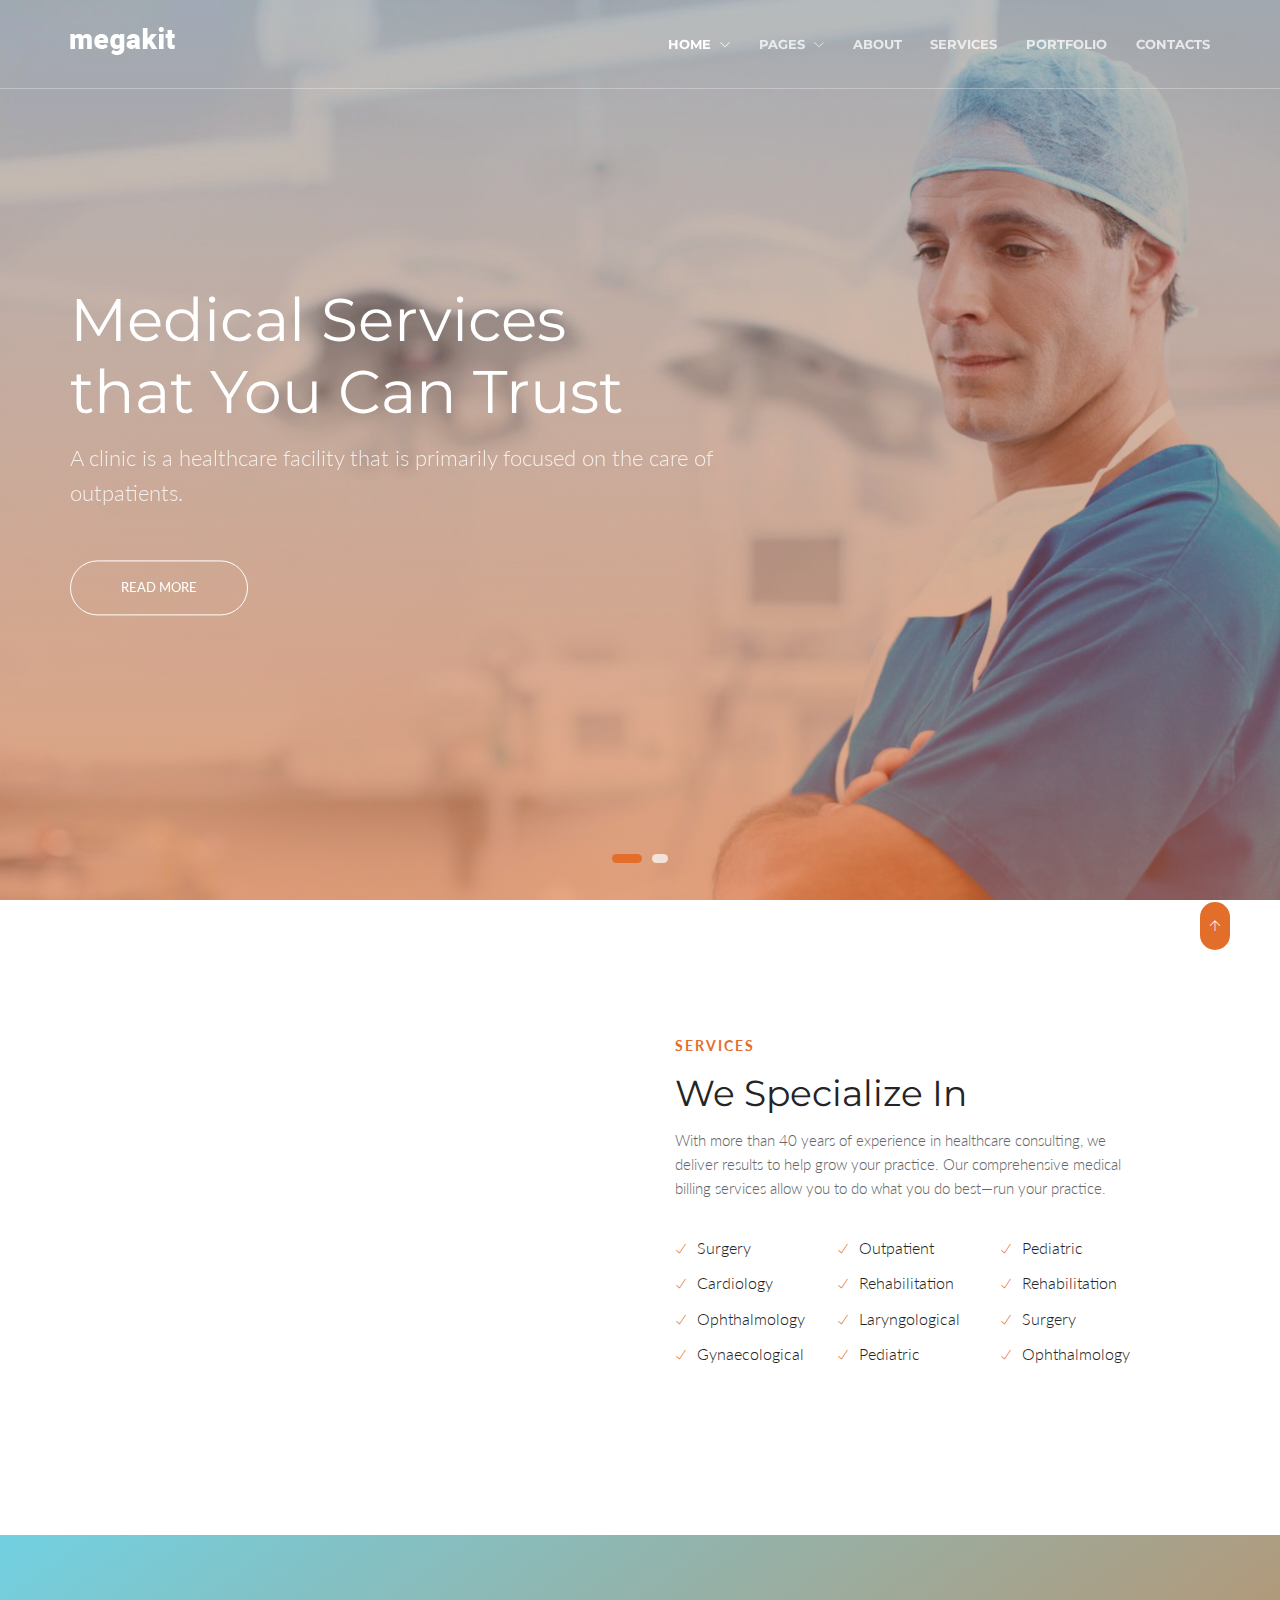
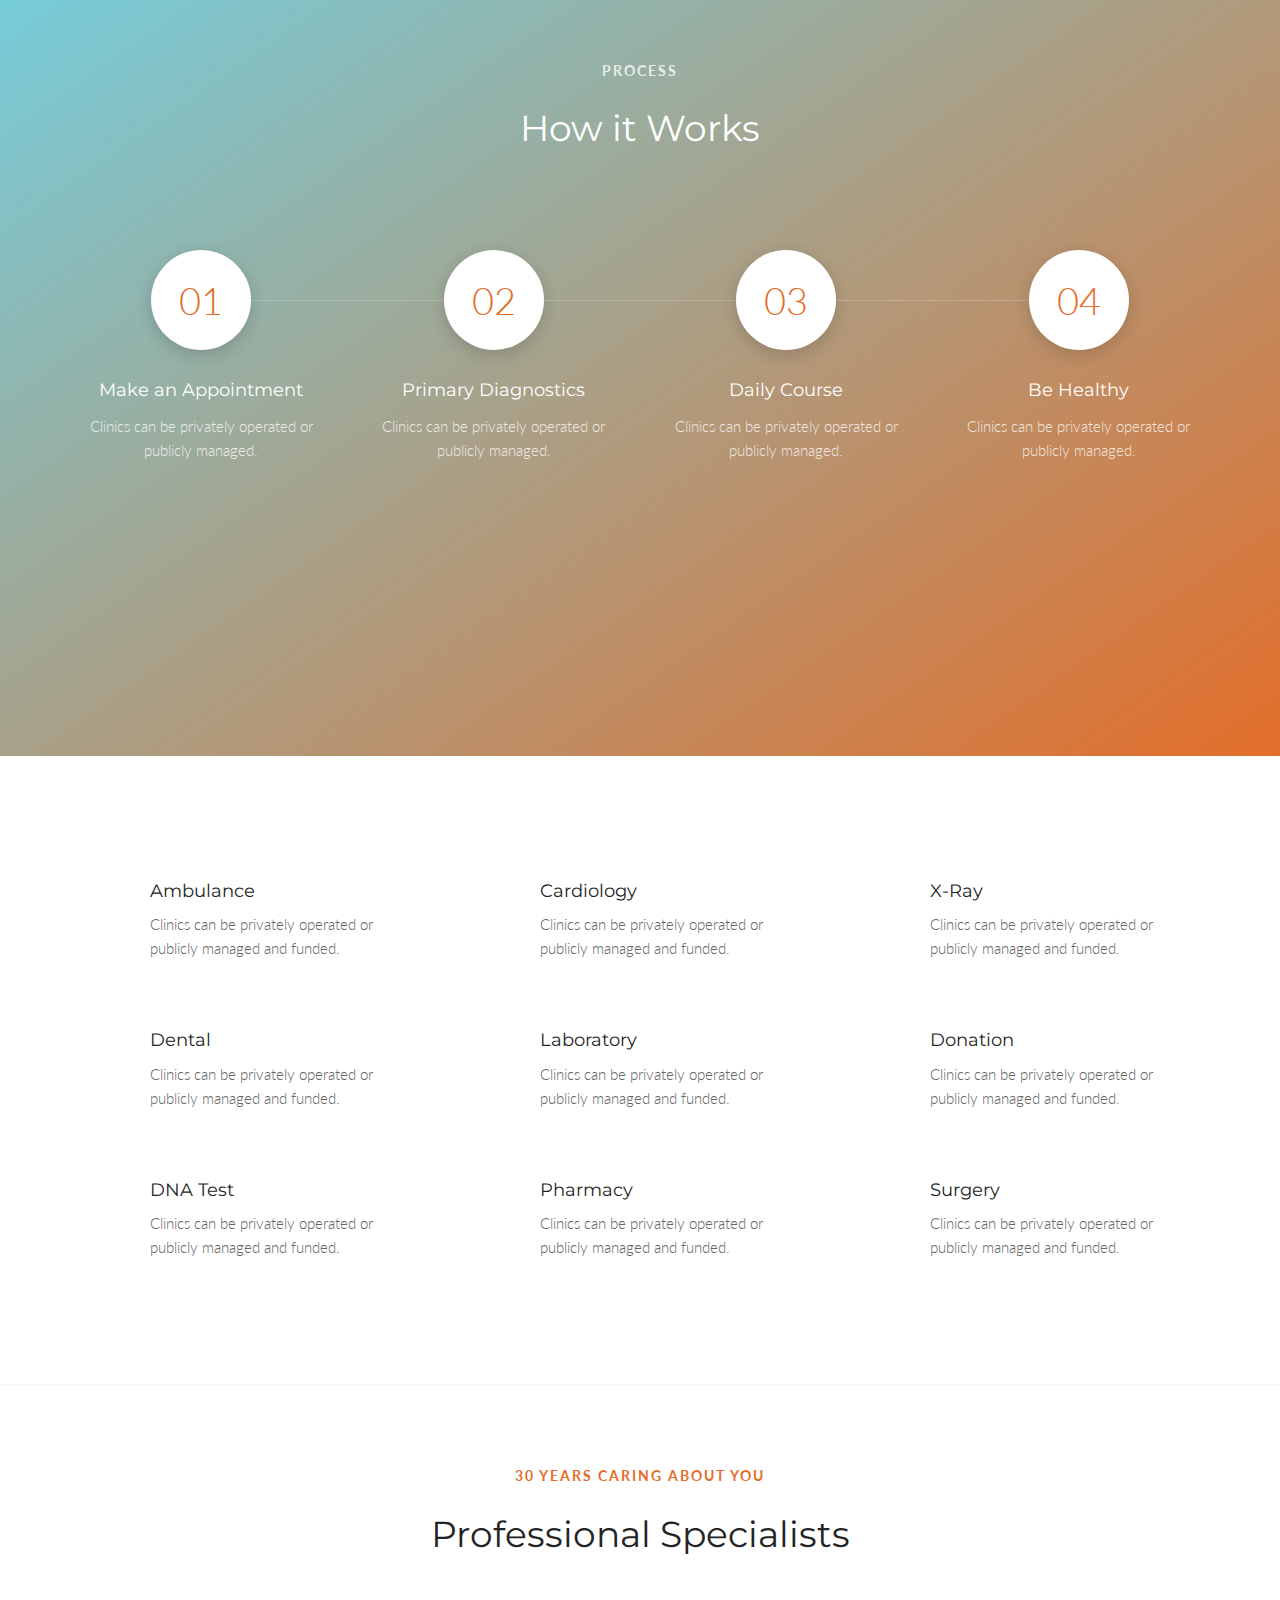
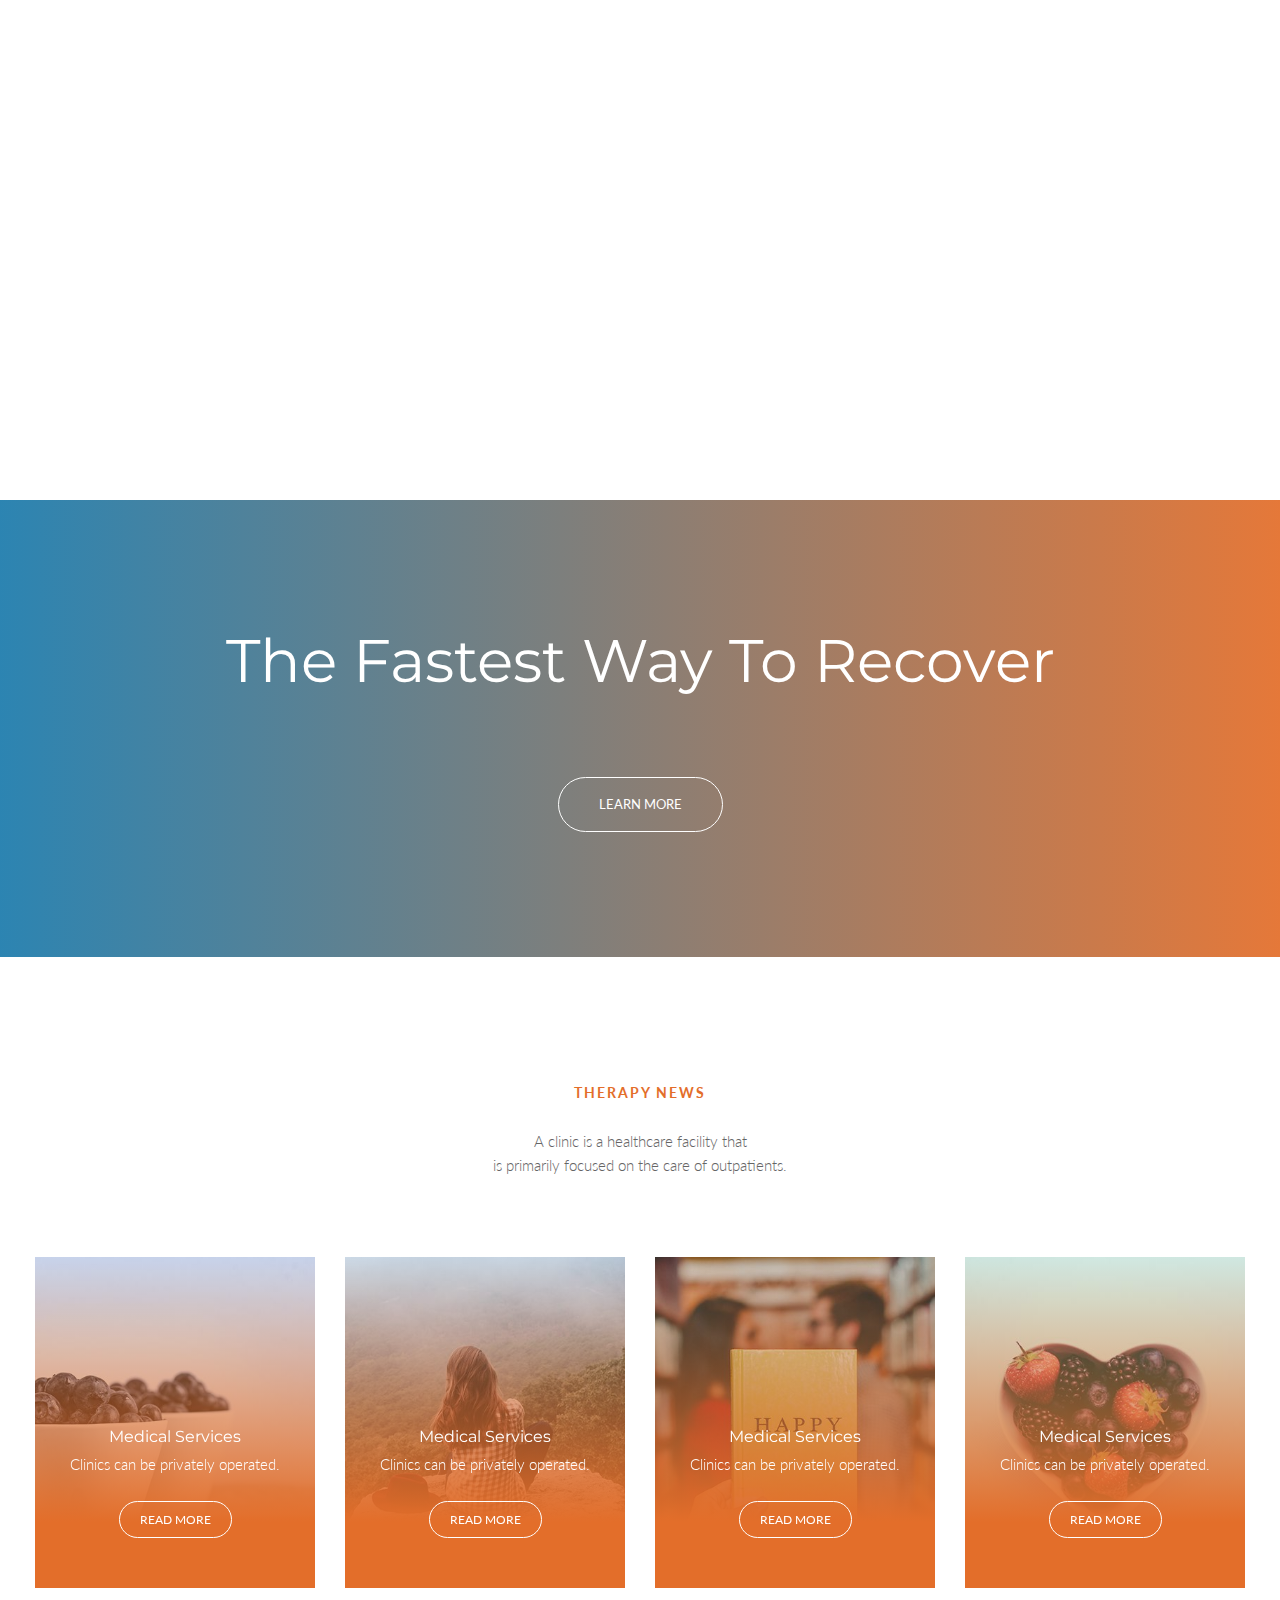
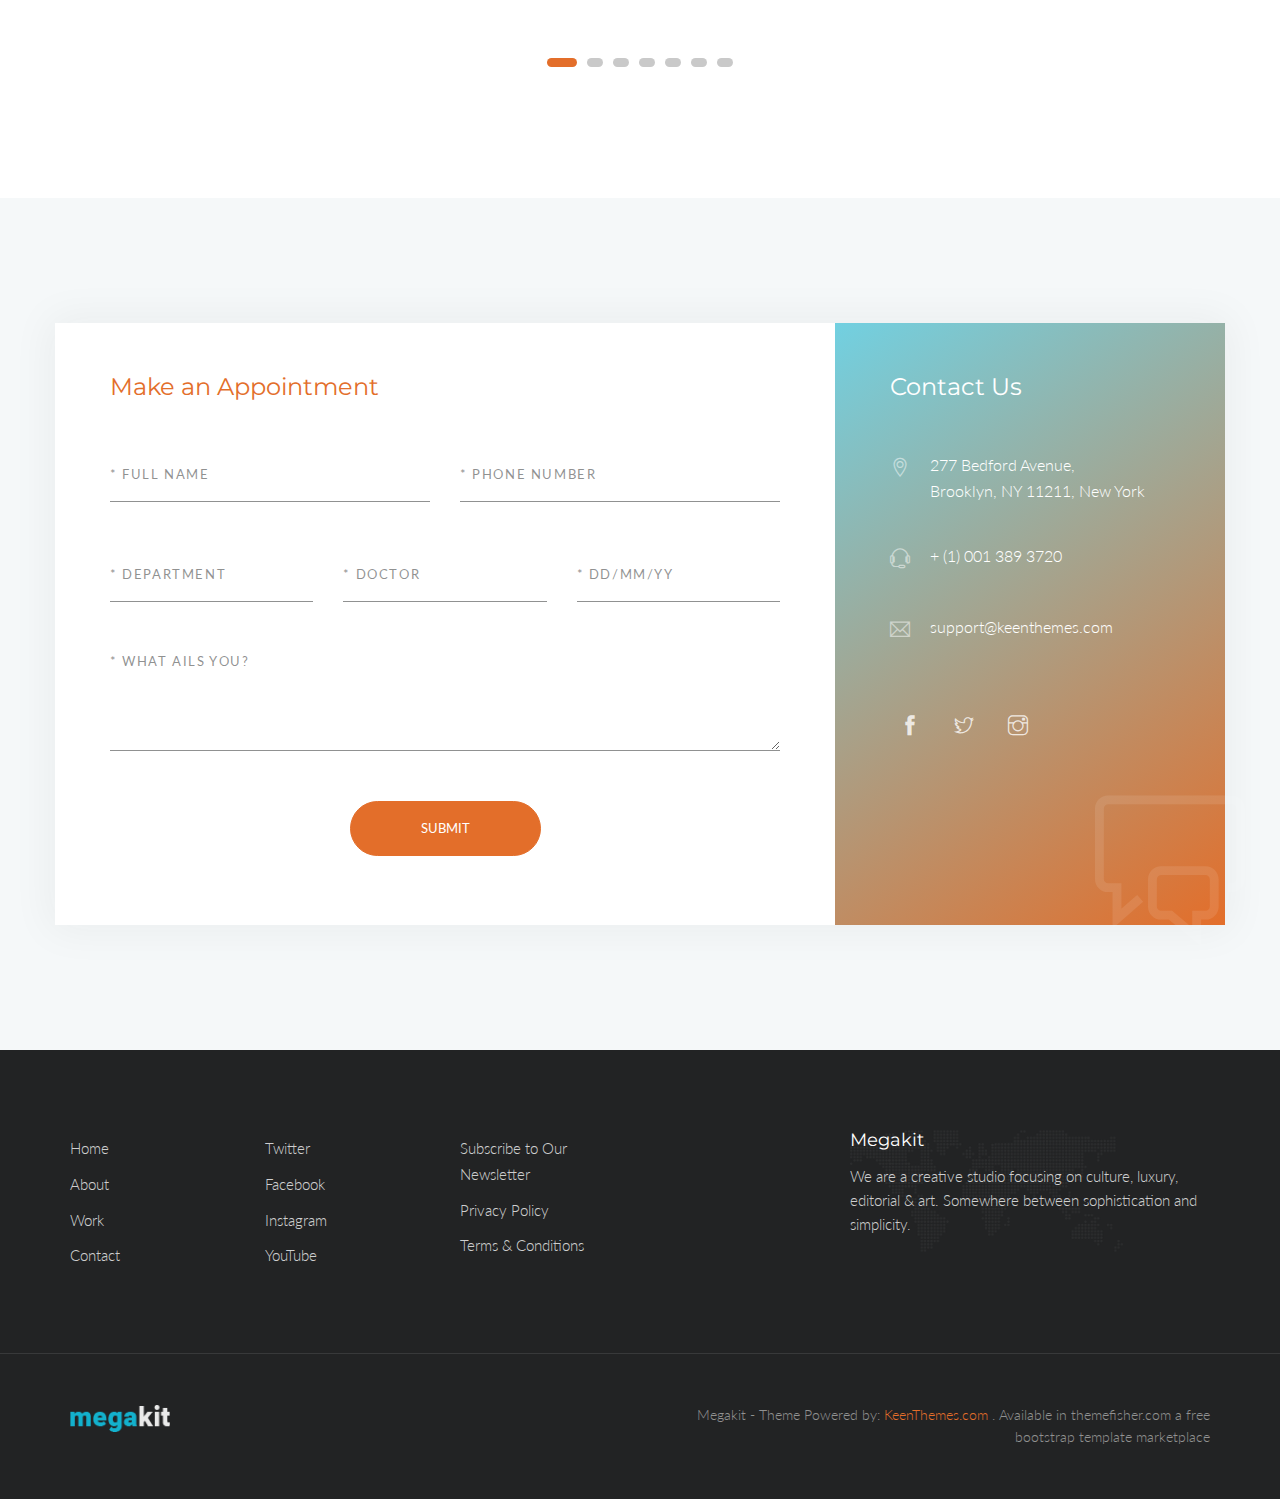
==== commit 318e114c: "color naranja" ====
--- a/index_clinic.html
+++ b/index_clinic.html
@@ -285,7 +285,7 @@
                                     <!-- SVG Icon -->
                                     <svg version="1.1" xmlns="http://www.w3.org/2000/svg" xmlns:xlink="http://www.w3.org/1999/xlink" x="0px" y="0px" viewbox="0 0 512 512" style="enable-background:new 0 0 512 512;" xml:space="preserve">
                                         <g>
-                                            <circle style="fill:#68C083;" cx="256" cy="256" r="256"/>
+                                            <circle style="fill:	#E36E2A;" cx="256" cy="256" r="256"/>
                                             <path data-async style="fill:#FFFFFF;" d="M320.696,178.33v-39.04H100.122v233.267h26.624c0-19.441,15.759-35.205,35.205-35.205
                                                 s35.205,15.759,35.205,35.205h123.244c0-19.441,15.759-35.205,35.205-35.205c19.441,0,35.205,15.759,35.205,35.205h26.522v-83.261
                                                 l-34.504-94.479L320.696,178.33z"/>
@@ -295,7 +295,7 @@
                                             <circle style="fill:#FFFFFF;" cx="162.074" cy="372.531" r="12.38"/>
                                             <circle style="fill:#FFFFFF;" cx="355.738" cy="372.531" r="12.38"/>
                                             <polygon style="fill:#48AFCC;" points="319.621,189.322 319.621,280.504 400.911,280.504 375.644,202.506  "/>
-                                            <polygon style="fill:#68C083;" points="371.681,201.574 360.264,280.504 325.842,280.504 343.383,194.913  "/>
+                                            <polygon style="fill:	#E36E2A;" points="371.681,201.574 360.264,280.504 325.842,280.504 343.383,194.913  "/>
                                             <rect x="100.122" y="305.48" style="fill:#FC611F;" width="317.204" height="16.686"/>
                                             <path data-async style="fill:#FC611F;" d="M204.908,170.767c-30.751,0-55.675,24.929-55.675,55.675c0,30.751,24.929,55.675,55.675,55.675
                                                 c30.751,0,55.675-24.929,55.675-55.675C260.582,195.692,235.658,170.767,204.908,170.767z M236.411,238.377h-19.569v19.569h-23.869
@@ -326,7 +326,7 @@
                                     <!-- SVG Icon -->
                                     <svg version="1.1" xmlns="http://www.w3.org/2000/svg" xmlns:xlink="http://www.w3.org/1999/xlink" x="0px" y="0px" viewbox="0 0 512 512" style="enable-background:new 0 0 512 512;" xml:space="preserve">
                                         <g>
-                                            <circle style="fill:#68C083;" cx="256" cy="256" r="256"/>
+                                            <circle style="fill:	#E36E2A;" cx="256" cy="256" r="256"/>
                                             <path style="fill:#FC611F;" d="M385.316,163.466c-35.712-35.712-93.609-35.712-129.316,0c-35.712-35.712-93.609-35.712-129.316,0
                                                 c-35.712,35.712-35.712,93.609,0,129.316L256,422.103l129.316-129.316C421.028,257.075,421.028,199.178,385.316,163.466z"/>
                                             <path style="fill:#E34E10;" d="M364.385,163.466c-25.032-33.423-86.062-26.783-108.385,0l0,0v258.637l108.385-129.321
@@ -376,7 +376,7 @@
                                     <!-- SVG Icon -->
                                     <svg version="1.1" xmlns="http://www.w3.org/2000/svg" xmlns:xlink="http://www.w3.org/1999/xlink" x="0px" y="0px" viewbox="0 0 512 512" style="enable-background:new 0 0 512 512;" xml:space="preserve">
                                         <g>
-                                            <circle style="fill:#68C083;" cx="256" cy="256" r="256"/>
+                                            <circle style="fill:	#E36E2A;" cx="256" cy="256" r="256"/>
                                             <polygon style="fill:#3194B0;" points="284.493,152.55 173.292,127.206 116.05,378.353 227.246,403.697 338.708,429.102 
                                                 395.95,177.956  "/>
                                             <rect x="128.819" y="127.206" style="fill:#71C6DE;" width="228.367" height="257.587"/>
@@ -421,7 +421,7 @@
                                     <!-- SVG Icon -->
                                     <svg version="1.1" xmlns="http://www.w3.org/2000/svg" xmlns:xlink="http://www.w3.org/1999/xlink" x="0px" y="0px" viewbox="0 0 512 512" style="enable-background:new 0 0 512 512;" xml:space="preserve">
                                         <g>
-                                            <circle style="fill:#68C083;" cx="256" cy="256" r="256"/>
+                                            <circle style="fill:	#E36E2A;" cx="256" cy="256" r="256"/>
                                             <path style="fill:#FFFFFF;" d="M331.72,120.586c-34.422,0-40.878,33.777-75.72,33.777l0,0
                                                 c-34.847,0-41.298-33.777-75.72-33.777c-42.153,0-59.965,43.095-59.965,85.248s35.743,195.052,77.896,195.052
                                                 c17.828,0,21.924-97.807,57.795-97.807s39.967,97.807,57.795,97.807c42.153,0,77.896-152.899,77.896-195.052
@@ -459,7 +459,7 @@
                                     <!-- SVG Icon -->
                                     <svg version="1.1" xmlns="http://www.w3.org/2000/svg" xmlns:xlink="http://www.w3.org/1999/xlink" x="0px" y="0px" viewbox="0 0 512 512" style="enable-background:new 0 0 512 512;" xml:space="preserve">
                                         <g>
-                                            <circle style="fill:#68C083;" cx="256" cy="256" r="256"/>
+                                            <circle style="fill:	#E36E2A;" cx="256" cy="256" r="256"/>
                                                 <rect x="178.387" y="353.207" transform="matrix(0.9214 0.3887 -0.3887 0.9214 158.5036 -60.8026)" style="fill:#48AFCC;" width="102.291" height="16.303"/>
                                             <path style="fill:#48AFCC;" d="M253.619,403.948c12.232-18.442,23.158-37.514,28.636-59.192c5.069-21.13,7.598-41.359,6.205-63.094
                                                 c-1.526-23.818-8.294-49.828-26.179-66.586c-1.725-1.613,13.43-21.489,15.529-24.612c35.19,26.24,46.879,71.301,48.763,113.362
@@ -535,7 +535,7 @@
                                     <!-- SVG Icon -->
                                     <svg version="1.1" xmlns="http://www.w3.org/2000/svg" xmlns:xlink="http://www.w3.org/1999/xlink" x="0px" y="0px" viewbox="0 0 512 512" style="enable-background:new 0 0 512 512;" xml:space="preserve">
                                         <g>
-                                            <circle style="fill:#68C083;" cx="256" cy="256" r="256"/>
+                                            <circle style="fill:	#E36E2A;" cx="256" cy="256" r="256"/>
                                             <path style="fill:#FFFFFF;" d="M290.811,102.036h-1.833V68.475c0-18.534-15.027-33.562-33.562-33.562s-33.562,15.027-33.562,33.562
                                                 v33.562h-0.66c-47.79,0-86.533,38.743-86.533,86.533v119.962c0,47.79,38.743,86.533,86.533,86.533h13.778v9.503
                                                 c0,11.069,8.975,20.04,20.04,20.04c11.069,0,20.04-8.97,20.04-20.04v-9.503h15.759c47.79,0,86.533-38.743,86.533-86.533V188.57
@@ -581,7 +581,7 @@
                                     <!-- SVG Icon -->
                                     <svg version="1.1" xmlns="http://www.w3.org/2000/svg" xmlns:xlink="http://www.w3.org/1999/xlink" x="0px" y="0px" viewbox="0 0 512 512" style="enable-background:new 0 0 512 512;" xml:space="preserve">
                                         <g>
-                                            <circle style="fill:#68C083;" cx="256" cy="256" r="256"/>
+                                            <circle style="fill:	#E36E2A;" cx="256" cy="256" r="256"/>
                                             <path style="fill:#E34E10;" d="M321.265,431.263c-9.457,0-17.398-7.368-17.976-16.937c-5.207-85.74-32.87-115.569-62.162-147.144
                                                 c-32.026-34.534-65.147-70.246-67.4-168.274c-0.23-9.958,7.66-18.212,17.608-18.437c9.917-0.415,18.217,7.654,18.442,17.608
                                                 c1.935,84.357,27.822,112.266,57.789,144.584c30.807,33.219,65.725,70.871,71.716,169.482c0.604,9.938-6.963,18.483-16.906,19.082
@@ -622,7 +622,7 @@
                                     <!-- SVG Icon -->
                                     <svg version="1.1" xmlns="http://www.w3.org/2000/svg" xmlns:xlink="http://www.w3.org/1999/xlink" x="0px" y="0px" viewbox="0 0 512 512" style="enable-background:new 0 0 512 512;" xml:space="preserve">
                                         <g>
-                                            <circle style="fill:#68C083;" cx="256" cy="256" r="256"/>
+                                            <circle style="fill:	#E36E2A;" cx="256" cy="256" r="256"/>
                                             <path style="fill:#FFFFFF;" d="M411.351,198.134H100.649c0,79.119,34.386,147.656,84.603,181.432
                                                 c-9.61,11.095-11.126,14.536-14.469,29.071h171.192c-3.343-14.536-4.859-17.976-14.469-29.071h-0.758
                                                 C376.965,345.789,411.351,277.253,411.351,198.134z"/>
@@ -654,7 +654,7 @@
                                     <!-- SVG Icon -->
                                     <svg version="1.1" xmlns="http://www.w3.org/2000/svg" xmlns:xlink="http://www.w3.org/1999/xlink" x="0px" y="0px" viewbox="0 0 512 512" style="enable-background:new 0 0 512 512;" xml:space="preserve">
                                         <g>
-                                            <circle style="fill:#68C083;" cx="256" cy="256" r="256"/>
+                                            <circle style="fill:	#E36E2A;" cx="256" cy="256" r="256"/>
                                             <path style="fill:#71C6DE;" d="M202.173,331.776l16.087-15.923l-16.005-16.005l-95.785,95.785
                                                 c17.664,17.664,46.305,17.664,63.974,0l31.734-31.734C193.306,355.026,193.306,340.644,202.173,331.776z"/>
                                             <path style="fill:#FFFFFF;" d="M196.413,353.772l-33.915,33.915c-10.476,10.475-26.061,12.513-38.794,6.595
--- a/css/style.css
+++ b/css/style.css
@@ -38,7 +38,7 @@
 h4,
 h5,
 h6 {
-  text-transform: capitalize;
+  /* text-transform: capitalize; */
   margin-bottom: 0.75rem;
 }
 
@@ -65,7 +65,7 @@
 h5 a:hover,
 h6 a:focus,
 h6 a:hover {
-  color: #68C083;
+  color: 	#E36E2A;
   transition-duration: 200ms;
   transition-property: all;
   transition-timing-function: cubic-bezier(0.7, 1, 0.7, 1);
@@ -109,7 +109,7 @@
 
 em > a:hover,
 li > a:hover {
-  color: #68C083;
+  color: 	#E36E2A;
 }
 
 small {
@@ -139,12 +139,12 @@
 
 /* Links */
 a {
-  color: #68C083;
+  color: 	#E36E2A;
   text-decoration: none;
 }
 
 a:focus, a:hover {
-  color: #68C083;
+  color: 	#E36E2A;
   text-decoration: none;
 }
 
@@ -164,19 +164,22 @@
 
 }
 
+.dark_pictures{
+  filter: brightness(50%);
+}
 
 /*----------------------------------
   Selection
 ------------------------------------*/
 ::selection {
   color: #fff;
-  background: #68C083;
+  background: 	#E36E2A;
   text-shadow: none;
 }
 
 ::-webkit-selection {
   color: #fff;
-  background: #68C083;
+  background: 	#E36E2A;
   text-shadow: none;
 }
 
@@ -277,7 +280,7 @@
 }
 
 .s-btn--white-bg:focus, .s-btn--white-bg:hover {
-  color: #68C083;
+  color: 	#E36E2A;
   background: #fff;
 }
 
@@ -291,8 +294,8 @@
 
 .s-btn--dark-bg:focus, .s-btn--dark-bg:hover {
   color: #fff;
-  background: #68C083;
-  border-color: #68C083;
+  background: 	#E36E2A;
+  border-color: 	#E36E2A;
 }
 
 .s-btn--dark-brd {
@@ -311,30 +314,30 @@
 
 .s-btn--primary-bg {
   color: #fff;
-  background: #68C083;
+  background: 	#E36E2A;
   border-width: 0.0625rem;
   border-style: solid;
-  border-color: #68C083;
+  border-color: 	#E36E2A;
 }
 
 .s-btn--primary-bg:focus, .s-btn--primary-bg:hover {
   color: #fff;
-  background: #68C083;
-  border-color: #68C083;
+  background: 	#E36E2A;
+  border-color: 	#E36E2A;
 }
 
 .s-btn--primary-brd {
-  color: #68C083;
+  color: 	#E36E2A;
   background: transparent;
   border-width: 0.0625rem;
   border-style: solid;
-  border-color: #68C083;
+  border-color: 	#E36E2A;
 }
 
 .s-btn--primary-brd:focus, .s-btn--primary-brd:hover {
   color: #fff;
-  background: #68C083;
-  border-color: #68C083;
+  background: 	#E36E2A;
+  border-color: 	#E36E2A;
 }
 
 .s-btn-icon--white-brd {
@@ -730,8 +733,8 @@
 
 .s-icon--white-brd:focus, .s-icon--white-brd:hover {
   color: #fff;
-  background: #68C083;
-  border-color: #68C083;
+  background: 	#E36E2A;
+  border-color: 	#E36E2A;
 }
 
 .s-icon--white-bg {
@@ -744,29 +747,29 @@
 }
 
 .s-icon--white-bg:focus, .s-icon--white-bg:hover {
-  color: #68C083;
+  color: 	#E36E2A;
   background: #fff;
   border-color: #fff;
 }
 
 .s-icon--primary-brd {
-  color: #68C083;
+  color: 	#E36E2A;
   background: transparent;
   border-width: 0.0625rem;
   border-style: solid;
-  border-color: #68C083;
+  border-color: 	#E36E2A;
   line-height: 1.4;
 }
 
 .s-icon--primary-brd:focus, .s-icon--primary-brd:hover {
   color: #fff;
-  background: #68C083;
-  border-color: #68C083;
+  background: 	#E36E2A;
+  border-color: 	#E36E2A;
 }
 
 .s-icon--primary-bg {
   color: #fff;
-  background: #68C083;
+  background: 	#E36E2A;
   line-height: 1.6;
 }
 
@@ -797,7 +800,7 @@
   height: 9.375rem;
   border: .625rem solid;
   z-index: -1;
-  border-color: rgba(108, 184, 237, 0.9);
+  border-color: rgba(227, 110, 42, 0.9);
   content: " ";
 }
 
@@ -816,7 +819,7 @@
   z-index: -1;
   width: 100%;
   height: 100%;
-  background-image: linear-gradient(145deg, rgba(152, 119, 234, 0.7) -25%, #68C083 100%);
+  background-image: linear-gradient(145deg, rgba(152, 119, 234, 0.7) -25%, 	#E36E2A 100%);
   background-repeat: repeat-x;
   content: " ";
 }
@@ -851,7 +854,7 @@
   bottom: 0;
   width: 100%;
   height: 0.1875rem;
-  background-image: linear-gradient(145deg, rgba(152, 119, 234, 0.9) -25%, #68C083 100%);
+  background-image: linear-gradient(145deg, rgba(152, 119, 234, 0.9) -25%, 	#E36E2A 100%);
   background-repeat: repeat-x;
   content: " ";
 }
@@ -885,7 +888,7 @@
   z-index: -1;
   width: 100%;
   height: 100%;
-  background-image: linear-gradient(to bottom, rgba(34, 35, 36, 0.3) 0%, rgba(104, 192, 131, 0.6) 100%);
+  background-image: linear-gradient(to bottom, rgba(34, 35, 36, 0.3) 0%, rgba(227, 110, 42, 0.6) 100%);
   background-repeat: repeat-x;
   content: " ";
 }
@@ -905,7 +908,7 @@
   z-index: -1;
   width: 100%;
   height: 100%;
-  background-image: linear-gradient(90deg, rgba(28, 123, 172, 0.93) 0%, rgba(104, 192, 131, 0.93) 100%);
+  background-image: linear-gradient(90deg, rgba(28, 123, 172, 0.93) 0%, rgba(227, 110, 42, 0.93) 100%);
   background-repeat: repeat-x;
   content: " ";
 }
@@ -925,7 +928,7 @@
   z-index: -1;
   width: 100%;
   height: 100%;
-  background-image: linear-gradient(-180deg, rgba(28, 123, 172, 0.1) 0%, #68C083 80%);
+  background-image: linear-gradient(-180deg, rgba(28, 123, 172, 0.1) 0%, 	#E36E2A 80%);
   background-repeat: repeat-x;
   content: " ";
 }
@@ -945,7 +948,7 @@
   z-index: -1;
   width: 100%;
   height: 100%;
-  background-image: linear-gradient(145deg, rgba(104, 192, 131, 0.97) 0%, rgba(152, 119, 234, 0.97) 100%);
+  background-image: linear-gradient(145deg, rgba(227, 110, 42, 0.97) 0%, rgba(152, 119, 234, 0.97) 100%);
   background-repeat: repeat-x;
   content: " ";
 }
@@ -1012,7 +1015,7 @@
 }
 
 .s-plan-v1__price-mark, .s-plan-v1__price-tag {
-  color: #68C083;
+  color: 	#E36E2A;
 }
 
 .s-plan-v1__price-mark {
@@ -1947,7 +1950,7 @@
     color: rgba(34, 35, 36, 0.7);
   }
   .s-header-v2__nav-link.-is-active {
-    color: #68C083;
+    color: 	#E36E2A;
   }
 }
 
@@ -1989,11 +1992,11 @@
 }
 
 .s-header-v2__dropdown-menu-link:hover {
-  color: #68C083 !important;
+  color: 	#E36E2A !important;
 }
 
 .s-header-v2__dropdown-menu-link.-is-active {
-  color: #68C083 !important;
+  color: 	#E36E2A !important;
 }
 
 /* Dropdown Menu Open On Hover
@@ -2027,13 +2030,13 @@
     color: rgba(34, 35, 36, 0.7);
   }
   .s-header__shrink .s-header-v2__nav-link:hover {
-    color: #68C083;
+    color: 	#E36E2A;
   }
   .s-header__shrink .s-header-v2__nav-link:focus {
     color: rgba(34, 35, 36, 0.7);
   }
   .s-header__shrink .s-header-v2__nav-link.-is-active {
-    color: #68C083;
+    color: 	#E36E2A;
   }
 }
 
@@ -2069,7 +2072,7 @@
   width: 1.875rem;
   height: 3rem;
   z-index: 9;
-  background: #68C083;
+  background: 	#E36E2A;
   border-radius: 3.125rem;
   text-align: center;
   transition-duration: 300ms;
@@ -2095,7 +2098,7 @@
 }
 
 .s-back-to-top:hover:before {
-  color: #68C083;
+  color: 	#E36E2A;
 }
 
 .s-back-to-top:focus, .s-back-to-top:hover {
@@ -2132,7 +2135,7 @@
 }
 
 .s-portfolio__filter-v1-item.cbp-filter-item-active {
-  color: #68C083 !important;
+  color: 	#E36E2A !important;
 }
 
 .s-portfolio__filter-v1.cbp-l-filters-text {
@@ -2153,7 +2156,7 @@
   right: 0;
   width: 100%;
   height: 100%;
-  background: rgba(104, 192, 131, 0.95);
+  background: rgba(227, 110, 42, 0.95);
   content: " ";
   -webkit-transform: translate3d(0, 100%, 0);
   transform: translate3d(0, 100%, 0);
@@ -2205,7 +2208,7 @@
 }
 
 .s-portfolio__paginations-v1 .cbp-nav-pagination-active {
-  background: #68C083;
+  background: 	#E36E2A;
 }
 
 /* Tab v1
@@ -2247,7 +2250,7 @@
 }
 
 .s-tab__filter-v1.cbp-filter-item-active {
-  color: #68C083;
+  color: 	#E36E2A;
 }
 
 .s-tab__grid-v1-item {
@@ -2367,7 +2370,7 @@
 
 .s-swiper__pagination-v1 .swiper-pagination-bullet-active {
   width: 1.875rem;
-  background: #68C083;
+  background: 	#E36E2A;
   opacity: 1;
 }
 
@@ -2376,7 +2379,7 @@
 }
 
 .s-swiper__pagination-v1--white .swiper-pagination-bullet-active {
-  background: #68C083;
+  background: 	#E36E2A;
 }
 
 .s-swiper__pagination-v1--dark .swiper-pagination-bullet {
@@ -2384,5 +2387,5 @@
 }
 
 .s-swiper__pagination-v1--dark .swiper-pagination-bullet-active {
-  background: #68C083;
-}
+  background: 	#E36E2A;
+}
--- a/css/global/global.css
+++ b/css/global/global.css
@@ -1198,7 +1198,7 @@
   Border
 ------------------------------------*/
 .g-hor-border-1__solid--primary {
-  border: 0.0625rem solid #68C083;
+  border: 0.0625rem solid 	#E36E2A;
 }
 
 .g-hor-border-4__solid--white {
@@ -7212,7 +7212,7 @@
 ------------------------------------*/
 /* Text Colors */
 .g-color--primary {
-  color: #68C083 !important;
+  color: 	#E36E2A !important;
 }
 
 .g-color--blueviolet {
@@ -7281,16 +7281,16 @@
 
 /* Hover Colors */
 .g-color--text[href]:hover {
-  color: #68C083 !important;
+  color: 	#E36E2A !important;
 }
 
 .g-color--white-opacity[href]:hover {
-  color: #68C083 !important;
+  color: 	#E36E2A !important;
 }
 
 /* Background Colors */
 .g-bg-color--primary {
-  background-color: #68C083 !important;
+  background-color: 	#E36E2A !important;
 }
 
 .g-bg-color--blueviolet {
@@ -7363,6 +7363,6 @@
 }
 
 .g-bg-color--primary-ltr {
-  background-image: linear-gradient(145deg, rgba(19, 177, 205, 0.6) 0%, #68C083 100%);
+  background-image: linear-gradient(145deg, rgba(19, 177, 205, 0.6) 0%, 	#E36E2A 100%);
   background-repeat: repeat-x;
 }
